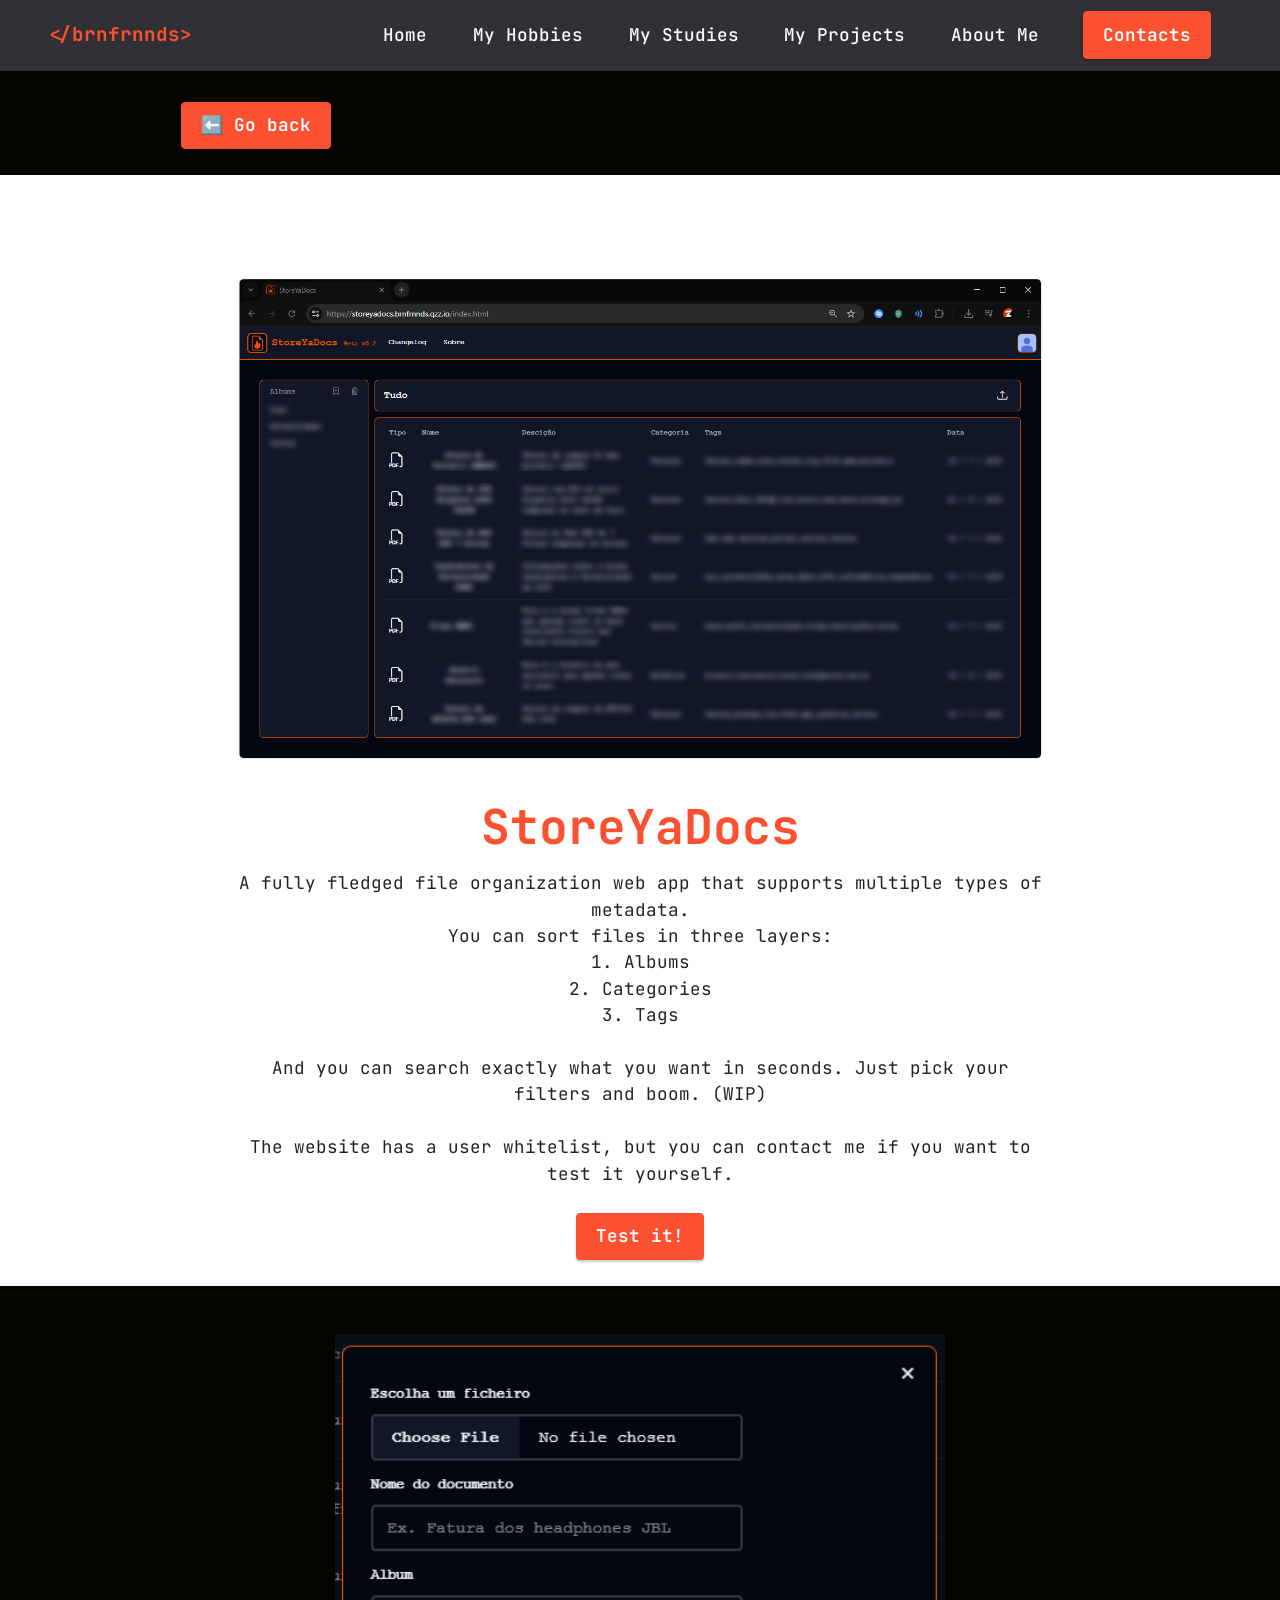
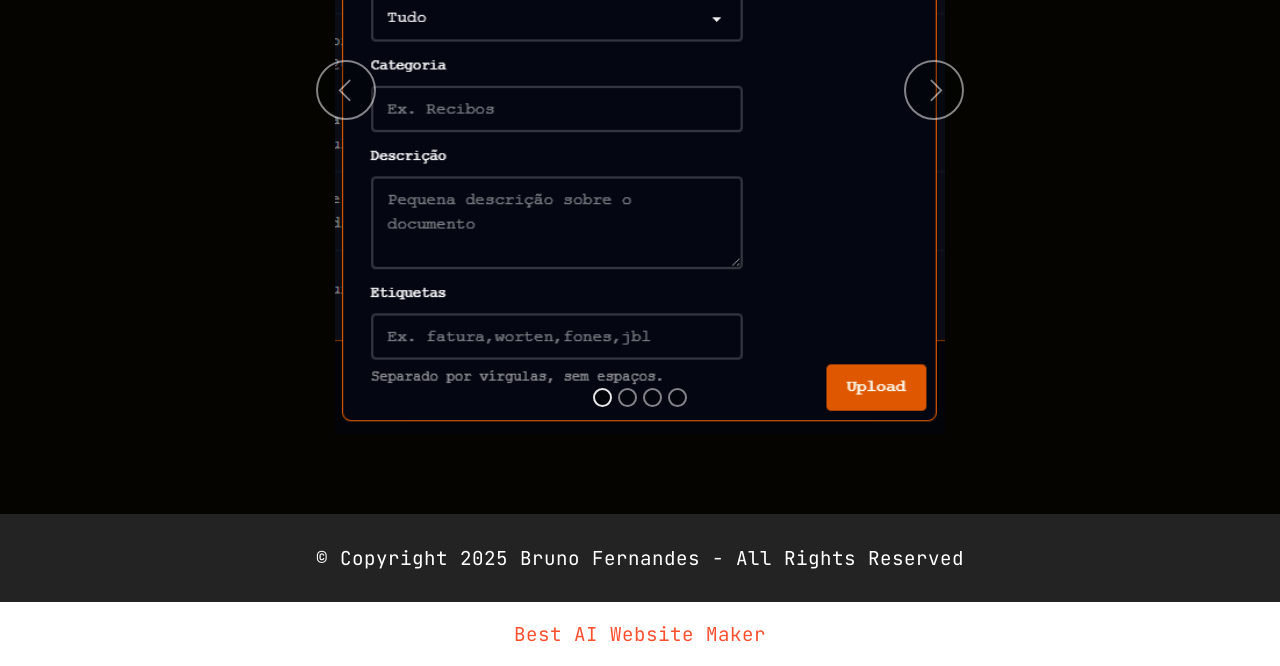
==== page2.html @ 98798a8e "Added the Projects section on the website." ====
<!DOCTYPE html>
<html  >
<head>
  <!-- Site made with Mobirise Website Builder v6.0.1, https://mobirise.com -->
  <meta charset="UTF-8">
  <meta http-equiv="X-UA-Compatible" content="IE=edge">
  <meta name="generator" content="Mobirise v6.0.1, mobirise.com">
  <meta name="viewport" content="width=device-width, initial-scale=1, minimum-scale=1">
  <link rel="shortcut icon" href="assets/images/logo1080.png" type="image/x-icon">
  <meta name="description" content="">
  
  
  <title>StoreYaDocs</title>
  <link rel="stylesheet" href="assets/web/assets/mobirise-icons2/mobirise2.css">
  <link rel="stylesheet" href="assets/bootstrap/css/bootstrap.min.css">
  <link rel="stylesheet" href="assets/bootstrap/css/bootstrap-grid.min.css">
  <link rel="stylesheet" href="assets/bootstrap/css/bootstrap-reboot.min.css">
  <link rel="stylesheet" href="assets/dropdown/css/style.css">
  <link rel="stylesheet" href="assets/socicon/css/styles.css">
  <link rel="stylesheet" href="assets/theme/css/style.css">
  <link rel="preload" href="https://fonts.googleapis.com/css?family=JetBrains+Mono:100,200,300,400,500,600,700,800,100i,200i,300i,400i,500i,600i,700i,800i&display=swap" as="style" onload="this.onload=null;this.rel='stylesheet'">
  <noscript><link rel="stylesheet" href="https://fonts.googleapis.com/css?family=JetBrains+Mono:100,200,300,400,500,600,700,800,100i,200i,300i,400i,500i,600i,700i,800i&display=swap"></noscript>
  <link rel="preload" as="style" href="assets/mobirise/css/mbr-additional.css?v=QSCRM8"><link rel="stylesheet" href="assets/mobirise/css/mbr-additional.css?v=QSCRM8" type="text/css">

  
  
  
</head>
<body>
  
  <section data-bs-version="5.1" class="menu menu2 cid-sFF0ciwnEL" once="menu" id="menu2-7">
    
    <nav class="navbar navbar-dropdown navbar-fixed-top navbar-expand-lg">
        <div class="container-fluid">
            <div class="navbar-brand">
                
                <span class="navbar-caption-wrap"><a class="navbar-caption text-primary display-7" href="https://mobiri.se">&lt;/brnfrnnds&gt;</a></span>
            </div>
            <button class="navbar-toggler" type="button" data-toggle="collapse" data-bs-toggle="collapse" data-target="#navbarSupportedContent" data-bs-target="#navbarSupportedContent" aria-controls="navbarNavAltMarkup" aria-expanded="false" aria-label="Toggle navigation">
                <div class="hamburger">
                    <span></span>
                    <span></span>
                    <span></span>
                    <span></span>
                </div>
            </button>
            <div class="collapse navbar-collapse" id="navbarSupportedContent">
                <ul class="navbar-nav nav-dropdown" data-app-modern-menu="true"><li class="nav-item"><a class="nav-link link text-white display-4" href="index.html#top">Home</a></li>
                    <li class="nav-item"><a class="nav-link link text-white text-primary display-4" href="index.html#features13-2">My Hobbies</a></li><li class="nav-item"><a class="nav-link link text-white text-primary display-4" href="index.html#features20-0">My Studies</a></li><li class="nav-item"><a class="nav-link link text-white text-primary display-4" href="index.html#countdown2-1">My Projects</a></li><li class="nav-item"><a class="nav-link link text-white text-primary display-4" href="index.html#image1-b">About Me</a></li></ul>
                
                <div class="navbar-buttons mbr-section-btn"><a class="btn btn-primary display-4" href="index.html#contacts2-8">
                        Contacts</a></div>
            </div>
        </div>
    </nav>
</section>

<section data-bs-version="5.1" class="content12 cid-v3FYstR5Uu" id="content12-9">
    
    <div class="container">
        <div class="row justify-content-center">
            <div class="col-md-12 col-lg-10">
                <div class="mbr-section-btn align-center"><a class="btn btn-primary display-4" href="projects.html">⬅️ Go back</a></div>
            </div>
        </div>
    </div>
</section>

<section data-bs-version="5.1" class="header9 cid-v3FYPdi2Gz" id="header9-a">

    

    
    

    <div class="text-center container">
        <div class="row justify-content-center">
            <div class="col-md-12 col-lg-9">
                <div class="image-wrap mb-4">
                    <img src="assets/images/storeyadocs.png" alt="">
                </div>
                <h1 class="mbr-section-title mbr-fonts-style mb-3 display-2"><strong>StoreYaDocs</strong></h1>
                <p class="mbr-text mbr-fonts-style display-4">
                    A fully fledged file organization web app that supports multiple types of metadata.<br>You can sort files in three layers:<br>1. Albums<br>2. Categories<br>3. Tags<br><br>And you can search exactly what you want in seconds. Just pick your filters and boom. (WIP)<br><br>The website has a user whitelist, but you can contact me if you want to test it yourself.</p>
                <div class="mbr-section-btn mt-3"><a class="btn btn-primary display-4" href="https://storeyadocs.brnfrnnds.qzz.io/" target="_blank">Test it!</a></div>
            </div>
        </div>
    </div>
</section>

<section data-bs-version="5.1" class="slider2 cid-v3G2mRnjit" id="slider2-b">
    

    
    <div class="container">
        <div class="row justify-content-center">
            <div class="col-12 col-md-8">
                <div class="carousel slide carousel-fade" id="v3G5em0jB8" data-ride="carousel" data-bs-ride="carousel" data-interval="5000" data-bs-interval="5000">
                    <ol class="carousel-indicators">
                        <li data-slide-to="0" data-bs-slide-to="0" class="active" data-target="#v3G5em0jB8" data-bs-target="#v3G5em0jB8"></li>
                        <li data-slide-to="1" data-bs-slide-to="1" data-target="#v3G5em0jB8" data-bs-target="#v3G5em0jB8"></li>
                        <li data-slide-to="2" data-bs-slide-to="2" data-target="#v3G5em0jB8" data-bs-target="#v3G5em0jB8"></li><li data-slide-to="3" data-bs-slide-to="3" data-target="#v3G5em0jB8" data-bs-target="#v3G5em0jB8"></li>
                    </ol>
                    <div class="carousel-inner">
                        <div class="carousel-item slider-image item active">
                            <div class="item-wrapper">
                                
                                <img class="d-block w-100" src="assets/images/screenshot-2025-11-27.png" alt="" data-slide-to="0" data-bs-slide-to="0">
                                
                            </div>
                        </div>
                        <div class="carousel-item slider-image item">
                            <div class="item-wrapper">
                                
                                <img class="d-block w-100" src="assets/images/screenshot-2025-11-28.png" alt="Mobirise Website Builder" data-slide-to="1" data-bs-slide-to="1">
                                
                            </div>
                        </div>
                        <div class="carousel-item slider-image item">
                            <div class="item-wrapper">
                                
                                <img class="d-block w-100" src="assets/images/screenshot-2025-11-29.png" alt="Mobirise Website Builder" data-slide-to="2" data-bs-slide-to="2">
                                
                            </div>
                        </div><div class="carousel-item slider-image item">
                            <div class="item-wrapper">
                                
                                <img class="d-block w-100" src="assets/images/screenshot-2025-11-30.png" alt="Mobirise Website Builder" data-slide-to="3" data-bs-slide-to="3">
                                
                            </div>
                        </div>
                    </div>
                    <a class="carousel-control carousel-control-prev" role="button" data-slide="prev" data-bs-slide="prev" href="#v3G5em0jB8">
                        <span class="mobi-mbri mobi-mbri-arrow-prev" aria-hidden="true"></span>
                        <span class="sr-only visually-hidden">Previous</span>
                    </a>
                    <a class="carousel-control carousel-control-next" role="button" data-slide="next" data-bs-slide="next" href="#v3G5em0jB8">
                        <span class="mobi-mbri mobi-mbri-arrow-next" aria-hidden="true"></span>
                        <span class="sr-only visually-hidden">Next</span>
                    </a>
                </div>
            </div>
        </div>
    </div>
</section>

<section data-bs-version="5.1" class="footer7 cid-sFF3CYc3p7" once="footers" id="footer7-8">

    

    

    <div class="container">
        <div class="media-container-row align-center mbr-white">
            <div class="col-12">
                <p class="mbr-text mb-0 mbr-fonts-style display-7">
                    © Copyright 2025 Bruno Fernandes - All Rights Reserved
                </p>
            </div>
        </div>
    </div>
</section><section class="display-7" style="padding: 0;align-items: center;justify-content: center;flex-wrap: wrap;    align-content: center;display: flex;position: relative;height: 4rem;"><a href="https://mobiri.se/" style="flex: 1 1;height: 4rem;position: absolute;width: 100%;z-index: 1;"><img alt="" style="height: 4rem;" src="[data-uri]"></a><p style="margin: 0;text-align: center;" class="display-7">&#8204;</p><a style="z-index:1" href="https://mobirise.com/builder/ai-website-maker.html">Best AI Website Maker</a></section><script src="assets/bootstrap/js/bootstrap.bundle.min.js"></script>  <script src="assets/smoothscroll/smooth-scroll.js"></script>  <script src="assets/ytplayer/index.js"></script>  <script src="assets/dropdown/js/navbar-dropdown.js"></script>  <script src="assets/theme/js/script.js"></script>  
  
  
</body>
</html>
---- assets/web/assets/mobirise-icons2/mobirise2.css ----
@font-face {
  font-family: 'Moririse2';
  font-display: swap;
  src:  url('mobirise2.eot?f2bix4');
  src:  url('mobirise2.eot?f2bix4#iefix') format('embedded-opentype'),
    url('mobirise2.ttf?f2bix4') format('truetype'),
    url('mobirise2.woff?f2bix4') format('woff'),
    url('mobirise2.svg?f2bix4#mobirise2') format('svg');
  font-weight: normal;
  font-style: normal;
}

[class^="mobi-"], [class*=" mobi-"] {
  /* use !important to prevent issues with browser extensions that change fonts */
  font-family: 'Moririse2' !important;
  speak: none;
  font-style: normal;
  font-weight: normal;
  font-variant: normal;
  text-transform: none;
  line-height: 1;

  /* Better Font Rendering =========== */
  -webkit-font-smoothing: antialiased;
  -moz-osx-font-smoothing: grayscale;
}

.mobi-mbri-add-submenu:before {
  content: "\e900";
}
.mobi-mbri-alert:before {
  content: "\e901";
}
.mobi-mbri-align-center:before {
  content: "\e902";
}
.mobi-mbri-align-justify:before {
  content: "\e903";
}
.mobi-mbri-align-left:before {
  content: "\e904";
}
.mobi-mbri-align-right:before {
  content: "\e905";
}
.mobi-mbri-android:before {
  content: "\e906";
}
.mobi-mbri-apple:before {
  content: "\e907";
}
.mobi-mbri-arrow-down:before {
  content: "\e908";
}
.mobi-mbri-arrow-next:before {
  content: "\e909";
}
.mobi-mbri-arrow-prev:before {
  content: "\e90a";
}
.mobi-mbri-arrow-up:before {
  content: "\e90b";
}
.mobi-mbri-bold:before {
  content: "\e90c";
}
.mobi-mbri-bookmark:before {
  content: "\e90d";
}
.mobi-mbri-bootstrap:before {
  content: "\e90e";
}
.mobi-mbri-briefcase:before {
  content: "\e90f";
}
.mobi-mbri-browse:before {
  content: "\e910";
}
.mobi-mbri-bulleted-list:before {
  content: "\e911";
}
.mobi-mbri-calendar:before {
  content: "\e912";
}
.mobi-mbri-camera:before {
  content: "\e913";
}
.mobi-mbri-cart-add:before {
  content: "\e914";
}
.mobi-mbri-cart-full:before {
  content: "\e915";
}
.mobi-mbri-cash:before {
  content: "\e916";
}
.mobi-mbri-change-style:before {
  content: "\e917";
}
.mobi-mbri-chat:before {
  content: "\e918";
}
.mobi-mbri-clock:before {
  content: "\e919";
}
.mobi-mbri-close:before {
  content: "\e91a";
}
.mobi-mbri-cloud:before {
  content: "\e91b";
}
.mobi-mbri-code:before {
  content: "\e91c";
}
.mobi-mbri-contact-form:before {
  content: "\e91d";
}
.mobi-mbri-credit-card:before {
  content: "\e91e";
}
.mobi-mbri-cursor-click:before {
  content: "\e91f";
}
.mobi-mbri-cust-feedback:before {
  content: "\e920";
}
.mobi-mbri-database:before {
  content: "\e921";
}
.mobi-mbri-delivery:before {
  content: "\e922";
}
.mobi-mbri-desktop:before {
  content: "\e923";
}
.mobi-mbri-devices:before {
  content: "\e924";
}
.mobi-mbri-down:before {
  content: "\e925";
}
.mobi-mbri-download-2:before {
  content: "\e926";
}
.mobi-mbri-download:before {
  content: "\e927";
}
.mobi-mbri-drag-n-drop-2:before {
  content: "\e928";
}
.mobi-mbri-drag-n-drop:before {
  content: "\e929";
}
.mobi-mbri-edit-2:before {
  content: "\e92a";
}
.mobi-mbri-edit:before {
  content: "\e92b";
}
.mobi-mbri-error:before {
  content: "\e92c";
}
.mobi-mbri-extension:before {
  content: "\e92d";
}
.mobi-mbri-features:before {
  content: "\e92e";
}
.mobi-mbri-file:before {
  content: "\e92f";
}
.mobi-mbri-flag:before {
  content: "\e930";
}
.mobi-mbri-folder:before {
  content: "\e931";
}
.mobi-mbri-gift:before {
  content: "\e932";
}
.mobi-mbri-github:before {
  content: "\e933";
}
.mobi-mbri-globe-2:before {
  content: "\e934";
}
.mobi-mbri-globe:before {
  content: "\e935";
}
.mobi-mbri-growing-chart:before {
  content: "\e936";
}
.mobi-mbri-hearth:before {
  content: "\e937";
}
.mobi-mbri-help:before {
  content: "\e938";
}
.mobi-mbri-home:before {
  content: "\e939";
}
.mobi-mbri-hot-cup:before {
  content: "\e93a";
}
.mobi-mbri-idea:before {
  content: "\e93b";
}
.mobi-mbri-image-gallery:before {
  content: "\e93c";
}
.mobi-mbri-image-slider:before {
  content: "\e93d";
}
.mobi-mbri-info:before {
  content: "\e93e";
}
.mobi-mbri-italic:before {
  content: "\e93f";
}
.mobi-mbri-key:before {
  content: "\e940";
}
.mobi-mbri-laptop:before {
  content: "\e941";
}
.mobi-mbri-layers:before {
  content: "\e942";
}
.mobi-mbri-left-right:before {
  content: "\e943";
}
.mobi-mbri-left:before {
  content: "\e944";
}
.mobi-mbri-letter:before {
  content: "\e945";
}
.mobi-mbri-like:before {
  content: "\e946";
}
.mobi-mbri-link:before {
  content: "\e947";
}
.mobi-mbri-lock:before {
  content: "\e948";
}
.mobi-mbri-login:before {
  content: "\e949";
}
.mobi-mbri-logout:before {
  content: "\e94a";
}
.mobi-mbri-magic-stick:before {
  content: "\e94b";
}
.mobi-mbri-map-pin:before {
  content: "\e94c";
}
.mobi-mbri-menu:before {
  content: "\e94d";
}
.mobi-mbri-mobile-2:before {
  content: "\e94e";
}
.mobi-mbri-mobile-horizontal:before {
  content: "\e94f";
}
.mobi-mbri-mobile:before {
  content: "\e950";
}
.mobi-mbri-mobirise:before {
  content: "\e951";
}
.mobi-mbri-more-horizontal:before {
  content: "\e952";
}
.mobi-mbri-more-vertical:before {
  content: "\e953";
}
.mobi-mbri-music:before {
  content: "\e954";
}
.mobi-mbri-new-file:before {
  content: "\e955";
}
.mobi-mbri-numbered-list:before {
  content: "\e956";
}
.mobi-mbri-opened-folder:before {
  content: "\e957";
}
.mobi-mbri-pages:before {
  content: "\e958";
}
.mobi-mbri-paper-plane:before {
  content: "\e959";
}
.mobi-mbri-paperclip:before {
  content: "\e95a";
}
.mobi-mbri-phone:before {
  content: "\e95b";
}
.mobi-mbri-photo:before {
  content: "\e95c";
}
.mobi-mbri-photos:before {
  content: "\e95d";
}
.mobi-mbri-pin:before {
  content: "\e95e";
}
.mobi-mbri-play:before {
  content: "\e95f";
}
.mobi-mbri-plus:before {
  content: "\e960";
}
.mobi-mbri-preview:before {
  content: "\e961";
}
.mobi-mbri-print:before {
  content: "\e962";
}
.mobi-mbri-protect:before {
  content: "\e963";
}
.mobi-mbri-question:before {
  content: "\e964";
}
.mobi-mbri-quote-left:before {
  content: "\e965";
}
.mobi-mbri-quote-right:before {
  content: "\e966";
}
.mobi-mbri-redo:before {
  content: "\e967";
}
.mobi-mbri-refresh:before {
  content: "\e968";
}
.mobi-mbri-responsive-2:before {
  content: "\e969";
}
.mobi-mbri-responsive:before {
  content: "\e96a";
}
.mobi-mbri-right:before {
  content: "\e96b";
}
.mobi-mbri-rocket:before {
  content: "\e96c";
}
.mobi-mbri-sad-face:before {
  content: "\e96d";
}
.mobi-mbri-sale:before {
  content: "\e96e";
}
.mobi-mbri-save:before {
  content: "\e96f";
}
.mobi-mbri-search:before {
  content: "\e970";
}
.mobi-mbri-setting-2:before {
  content: "\e971";
}
.mobi-mbri-setting-3:before {
  content: "\e972";
}
.mobi-mbri-setting:before {
  content: "\e973";
}
.mobi-mbri-share:before {
  content: "\e974";
}
.mobi-mbri-shopping-bag:before {
  content: "\e975";
}
.mobi-mbri-shopping-basket:before {
  content: "\e976";
}
.mobi-mbri-shopping-cart:before {
  content: "\e977";
}
.mobi-mbri-sites:before {
  content: "\e978";
}
.mobi-mbri-smile-face:before {
  content: "\e979";
}
.mobi-mbri-speed:before {
  content: "\e97a";
}
.mobi-mbri-star:before {
  content: "\e97b";
}
.mobi-mbri-success:before {
  content: "\e97c";
}
.mobi-mbri-sun:before {
  content: "\e97d";
}
.mobi-mbri-sun2:before {
  content: "\e97e";
}
.mobi-mbri-tablet-vertical:before {
  content: "\e97f";
}
.mobi-mbri-tablet:before {
  content: "\e980";
}
.mobi-mbri-target:before {
  content: "\e981";
}
.mobi-mbri-timer:before {
  content: "\e982";
}
.mobi-mbri-to-ftp:before {
  content: "\e983";
}
.mobi-mbri-to-local-drive:before {
  content: "\e984";
}
.mobi-mbri-touch-swipe:before {
  content: "\e985";
}
.mobi-mbri-touch:before {
  content: "\e986";
}
.mobi-mbri-trash:before {
  content: "\e987";
}
.mobi-mbri-underline:before {
  content: "\e988";
}
.mobi-mbri-undo:before {
  content: "\e989";
}
.mobi-mbri-unlink:before {
  content: "\e98a";
}
.mobi-mbri-unlock:before {
  content: "\e98b";
}
.mobi-mbri-up-down:before {
  content: "\e98c";
}
.mobi-mbri-up:before {
  content: "\e98d";
}
.mobi-mbri-update:before {
  content: "\e98e";
}
.mobi-mbri-upload-2:before {
  content: "\e98f";
}
.mobi-mbri-upload:before {
  content: "\e990";
}
.mobi-mbri-user-2:before {
  content: "\e991";
}
.mobi-mbri-user:before {
  content: "\e992";
}
.mobi-mbri-users:before {
  content: "\e993";
}
.mobi-mbri-video-play:before {
  content: "\e994";
}
.mobi-mbri-video:before {
  content: "\e995";
}
.mobi-mbri-watch:before {
  content: "\e996";
}
.mobi-mbri-website-theme-2:before {
  content: "\e997";
}
.mobi-mbri-website-theme:before {
  content: "\e998";
}
.mobi-mbri-wifi:before {
  content: "\e999";
}
.mobi-mbri-windows:before {
  content: "\e99a";
}
.mobi-mbri-zoom-in:before {
  content: "\e99b";
}
.mobi-mbri-zoom-out:before {
  content: "\e99c";
}
---- assets/dropdown/css/style.css ----
.navbar-dropdown {
  left: 0;
  padding: 0;
  position: absolute;
  right: 0;
  top: 0;
  transition: all 0.45s ease;
  z-index: 1030;
  background: #282828; }
  .navbar-dropdown .navbar-logo {
    margin-right: 0.8rem;
    transition: margin 0.3s ease-in-out;
    vertical-align: middle; }
    .navbar-dropdown .navbar-logo img {
      height: 3.125rem;
      transition: all 0.3s ease-in-out; }
    .navbar-dropdown .navbar-logo.mbr-iconfont {
      font-size: 3.125rem;
      line-height: 3.125rem; }
  .navbar-dropdown .navbar-caption {
    font-weight: 700;
    white-space: normal;
    vertical-align: -4px;
    line-height: 3.125rem !important; }
    .navbar-dropdown .navbar-caption, .navbar-dropdown .navbar-caption:hover {
      color: inherit;
      text-decoration: none; }
  .navbar-dropdown .mbr-iconfont + .navbar-caption {
    vertical-align: -1px; }
  .navbar-dropdown.navbar-fixed-top {
    position: fixed; }
  .navbar-dropdown .navbar-brand span {
    vertical-align: -4px; }
  .navbar-dropdown.bg-color.transparent {
    background: none; }
  .navbar-dropdown.navbar-short .navbar-brand {
    padding: 0.625rem 0; }
    .navbar-dropdown.navbar-short .navbar-brand span {
      vertical-align: -1px; }
  .navbar-dropdown.navbar-short .navbar-caption {
    line-height: 2.375rem !important;
    vertical-align: -2px; }
  .navbar-dropdown.navbar-short .navbar-logo {
    margin-right: 0.5rem; }
    .navbar-dropdown.navbar-short .navbar-logo img {
      height: 2.375rem; }
    .navbar-dropdown.navbar-short .navbar-logo.mbr-iconfont {
      font-size: 2.375rem;
      line-height: 2.375rem; }
  .navbar-dropdown.navbar-short .mbr-table-cell {
    height: 3.625rem; }
  .navbar-dropdown .navbar-close {
    left: 0.6875rem;
    position: fixed;
    top: 0.75rem;
    z-index: 1000; }
  .navbar-dropdown .hamburger-icon {
    content: "";
    display: inline-block;
    vertical-align: middle;
    width: 16px;
    -webkit-box-shadow: 0 -6px 0 1px #282828,0 0 0 1px #282828,0 6px 0 1px #282828;
    -moz-box-shadow: 0 -6px 0 1px #282828,0 0 0 1px #282828,0 6px 0 1px #282828;
    box-shadow: 0 -6px 0 1px #282828,0 0 0 1px #282828,0 6px 0 1px #282828; }

.dropdown-menu .dropdown-toggle[data-toggle="dropdown-submenu"]::after {
  border-bottom: 0.35em solid transparent;
  border-left: 0.35em solid;
  border-right: 0;
  border-top: 0.35em solid transparent;
  margin-left: 0.3rem; }

.dropdown-menu .dropdown-item:focus {
  outline: 0; }

.nav-dropdown {
  font-size: 0.75rem;
  font-weight: 500;
  height: auto !important; }
  .nav-dropdown .nav-btn {
    padding-left: 1rem; }
  .nav-dropdown .link {
    margin: .667em 1.667em;
    font-weight: 500;
    padding: 0;
    transition: color .2s ease-in-out; }
    .nav-dropdown .link.dropdown-toggle {
      margin-right: 2.583em; }
      .nav-dropdown .link.dropdown-toggle::after {
        margin-left: .25rem;
        border-top: 0.35em solid;
        border-right: 0.35em solid transparent;
        border-left: 0.35em solid transparent;
        border-bottom: 0; }
      .nav-dropdown .link.dropdown-toggle[aria-expanded="true"] {
        margin: 0;
        padding: 0.667em 3.263em  0.667em 1.667em; }
  .nav-dropdown .link::after,
  .nav-dropdown .dropdown-item::after {
    color: inherit; }
  .nav-dropdown .btn {
    font-size: 0.75rem;
    font-weight: 700;
    letter-spacing: 0;
    margin-bottom: 0;
    padding-left: 1.25rem;
    padding-right: 1.25rem; }
  .nav-dropdown .dropdown-menu {
    border-radius: 0;
    border: 0;
    left: 0;
    margin: 0;
    padding-bottom: 1.25rem;
    padding-top: 1.25rem;
    position: relative; }
  .nav-dropdown .dropdown-submenu {
    margin-left: 0.125rem;
    top: 0; }
  .nav-dropdown .dropdown-item {
    font-weight: 500;
    line-height: 2;
    padding: 0.3846em 4.615em 0.3846em 1.5385em;
    position: relative;
    transition: color .2s ease-in-out, background-color .2s ease-in-out; }
    .nav-dropdown .dropdown-item::after {
      margin-top: -0.3077em;
      position: absolute;
      right: 1.1538em;
      top: 50%; }
    .nav-dropdown .dropdown-item:focus, .nav-dropdown .dropdown-item:hover {
      background: none; }

@media (max-width: 767px) {
  .nav-dropdown.navbar-toggleable-sm {
    bottom: 0;
    display: none;
    left: 0;
    overflow-x: hidden;
    position: fixed;
    top: 0;
    transform: translateX(-100%);
    -ms-transform: translateX(-100%);
    -webkit-transform: translateX(-100%);
    width: 18.75rem;
    z-index: 999; } }
.nav-dropdown.navbar-toggleable-xl {
  bottom: 0;
  display: none;
  left: 0;
  overflow-x: hidden;
  position: fixed;
  top: 0;
  transform: translateX(-100%);
  -ms-transform: translateX(-100%);
  -webkit-transform: translateX(-100%);
  width: 18.75rem;
  z-index: 999; }

.nav-dropdown-sm {
  display: block !important;
  overflow-x: hidden;
  overflow: auto;
  padding-top: 3.875rem; }
  .nav-dropdown-sm::after {
    content: "";
    display: block;
    height: 3rem;
    width: 100%; }
  .nav-dropdown-sm.collapse.in ~ .navbar-close {
    display: block !important; }
  .nav-dropdown-sm.collapsing, .nav-dropdown-sm.collapse.in {
    transform: translateX(0);
    -ms-transform: translateX(0);
    -webkit-transform: translateX(0);
    transition: all 0.25s ease-out;
    -webkit-transition: all 0.25s ease-out;
    background: #282828; }
  .nav-dropdown-sm.collapsing[aria-expanded="false"] {
    transform: translateX(-100%);
    -ms-transform: translateX(-100%);
    -webkit-transform: translateX(-100%); }
  .nav-dropdown-sm .nav-item {
    display: block;
    margin-left: 0 !important;
    padding-left: 0; }
  .nav-dropdown-sm .link,
  .nav-dropdown-sm .dropdown-item {
    border-top: 1px dotted rgba(255, 255, 255, 0.1);
    font-size: 0.8125rem;
    line-height: 1.6;
    margin: 0 !important;
    padding: 0.875rem 2.4rem 0.875rem 1.5625rem !important;
    position: relative;
    white-space: normal; }
    .nav-dropdown-sm .link:focus, .nav-dropdown-sm .link:hover,
    .nav-dropdown-sm .dropdown-item:focus,
    .nav-dropdown-sm .dropdown-item:hover {
      background: rgba(0, 0, 0, 0.2) !important;
      color: #c0a375; }
  .nav-dropdown-sm .nav-btn {
    position: relative;
    padding: 1.5625rem 1.5625rem 0 1.5625rem; }
    .nav-dropdown-sm .nav-btn::before {
      border-top: 1px dotted rgba(255, 255, 255, 0.1);
      content: "";
      left: 0;
      position: absolute;
      top: 0;
      width: 100%; }
    .nav-dropdown-sm .nav-btn + .nav-btn {
      padding-top: 0.625rem; }
      .nav-dropdown-sm .nav-btn + .nav-btn::before {
        display: none; }
  .nav-dropdown-sm .btn {
    padding: 0.625rem 0; }
  .nav-dropdown-sm .dropdown-toggle[data-toggle="dropdown-submenu"]::after {
    margin-left: .25rem;
    border-top: 0.35em solid;
    border-right: 0.35em solid transparent;
    border-left: 0.35em solid transparent;
    border-bottom: 0; }
  .nav-dropdown-sm .dropdown-toggle[data-toggle="dropdown-submenu"][aria-expanded="true"]::after {
    border-top: 0;
    border-right: 0.35em solid transparent;
    border-left: 0.35em solid transparent;
    border-bottom: 0.35em solid; }
  .nav-dropdown-sm .dropdown-menu {
    margin: 0;
    padding: 0;
    position: relative;
    top: 0;
    left: 0;
    width: 100%;
    border: 0;
    float: none;
    border-radius: 0;
    background: none; }
  .nav-dropdown-sm .dropdown-submenu {
    left: 100%;
    margin-left: 0.125rem;
    margin-top: -1.25rem;
    top: 0; }

.navbar-toggleable-sm .nav-dropdown .dropdown-menu {
  position: absolute; }

.navbar-toggleable-sm .nav-dropdown .dropdown-submenu {
  left: 100%;
  margin-left: 0.125rem;
  margin-top: -1.25rem;
  top: 0; }

.navbar-toggleable-sm.opened .nav-dropdown .dropdown-menu {
  position: relative; }

.navbar-toggleable-sm.opened .nav-dropdown .dropdown-submenu {
  left: 0;
  margin-left: 00rem;
  margin-top: 0rem;
  top: 0; }

.is-builder .nav-dropdown.collapsing {
  transition: none !important; }
---- assets/socicon/css/styles.css ----
@charset "UTF-8";

@font-face {
  font-family: 'Socicon';
  src:  url('../fonts/socicon.eot');
  src:  url('../fonts/socicon.eot?#iefix') format('embedded-opentype'),
    url('../fonts/socicon.woff2') format('woff2'),
    url('../fonts/socicon.ttf') format('truetype'),
    url('../fonts/socicon.woff') format('woff'),
    url('../fonts/socicon.svg#socicon') format('svg');
  font-weight: normal;
  font-style: normal;
  font-display: swap;
}

[data-icon]:before {
  font-family: "socicon" !important;
  content: attr(data-icon);
  font-style: normal !important;
  font-weight: normal !important;
  font-variant: normal !important;
  text-transform: none !important;
  speak: none;
  line-height: 1;
  -webkit-font-smoothing: antialiased;
  -moz-osx-font-smoothing: grayscale;
}

[class^="socicon-"], [class*=" socicon-"] {
  /* use !important to prevent issues with browser extensions that change fonts */
  font-family: 'Socicon' !important;
  speak: none;
  font-style: normal;
  font-weight: normal;
  font-variant: normal;
  text-transform: none;
  line-height: 1;

  /* Better Font Rendering =========== */
  -webkit-font-smoothing: antialiased;
  -moz-osx-font-smoothing: grayscale;
}

.socicon-500px:before {
  content: "\e000";
}
.socicon-8tracks:before {
  content: "\e001";
}
.socicon-airbnb:before {
  content: "\e002";
}
.socicon-alliance:before {
  content: "\e003";
}
.socicon-amazon:before {
  content: "\e004";
}
.socicon-amplement:before {
  content: "\e005";
}
.socicon-android:before {
  content: "\e006";
}
.socicon-angellist:before {
  content: "\e007";
}
.socicon-apple:before {
  content: "\e008";
}
.socicon-appnet:before {
  content: "\e009";
}
.socicon-baidu:before {
  content: "\e00a";
}
.socicon-bandcamp:before {
  content: "\e00b";
}
.socicon-battlenet:before {
  content: "\e00c";
}
.socicon-mixer:before {
  content: "\e00d";
}
.socicon-bebee:before {
  content: "\e00e";
}
.socicon-bebo:before {
  content: "\e00f";
}
.socicon-behance:before {
  content: "\e010";
}
.socicon-blizzard:before {
  content: "\e011";
}
.socicon-blogger:before {
  content: "\e012";
}
.socicon-buffer:before {
  content: "\e013";
}
.socicon-chrome:before {
  content: "\e014";
}
.socicon-coderwall:before {
  content: "\e015";
}
.socicon-curse:before {
  content: "\e016";
}
.socicon-dailymotion:before {
  content: "\e017";
}
.socicon-deezer:before {
  content: "\e018";
}
.socicon-delicious:before {
  content: "\e019";
}
.socicon-deviantart:before {
  content: "\e01a";
}
.socicon-diablo:before {
  content: "\e01b";
}
.socicon-digg:before {
  content: "\e01c";
}
.socicon-discord:before {
  content: "\e01d";
}
.socicon-disqus:before {
  content: "\e01e";
}
.socicon-douban:before {
  content: "\e01f";
}
.socicon-draugiem:before {
  content: "\e020";
}
.socicon-dribbble:before {
  content: "\e021";
}
.socicon-drupal:before {
  content: "\e022";
}
.socicon-ebay:before {
  content: "\e023";
}
.socicon-ello:before {
  content: "\e024";
}
.socicon-endomodo:before {
  content: "\e025";
}
.socicon-envato:before {
  content: "\e026";
}
.socicon-etsy:before {
  content: "\e027";
}
.socicon-facebook:before {
  content: "\e028";
}
.socicon-feedburner:before {
  content: "\e029";
}
.socicon-filmweb:before {
  content: "\e02a";
}
.socicon-firefox:before {
  content: "\e02b";
}
.socicon-flattr:before {
  content: "\e02c";
}
.socicon-flickr:before {
  content: "\e02d";
}
.socicon-formulr:before {
  content: "\e02e";
}
.socicon-forrst:before {
  content: "\e02f";
}
.socicon-foursquare:before {
  content: "\e030";
}
.socicon-friendfeed:before {
  content: "\e031";
}
.socicon-github:before {
  content: "\e032";
}
.socicon-goodreads:before {
  content: "\e033";
}
.socicon-google:before {
  content: "\e034";
}
.socicon-googlescholar:before {
  content: "\e035";
}
.socicon-googlegroups:before {
  content: "\e036";
}
.socicon-googlephotos:before {
  content: "\e037";
}
.socicon-googleplus:before {
  content: "\e038";
}
.socicon-grooveshark:before {
  content: "\e039";
}
.socicon-hackerrank:before {
  content: "\e03a";
}
.socicon-hearthstone:before {
  content: "\e03b";
}
.socicon-hellocoton:before {
  content: "\e03c";
}
.socicon-heroes:before {
  content: "\e03d";
}
.socicon-smashcast:before {
  content: "\e03e";
}
.socicon-horde:before {
  content: "\e03f";
}
.socicon-houzz:before {
  content: "\e040";
}
.socicon-icq:before {
  content: "\e041";
}
.socicon-identica:before {
  content: "\e042";
}
.socicon-imdb:before {
  content: "\e043";
}
.socicon-instagram:before {
  content: "\e044";
}
.socicon-issuu:before {
  content: "\e045";
}
.socicon-istock:before {
  content: "\e046";
}
.socicon-itunes:before {
  content: "\e047";
}
.socicon-keybase:before {
  content: "\e048";
}
.socicon-lanyrd:before {
  content: "\e049";
}
.socicon-lastfm:before {
  content: "\e04a";
}
.socicon-line:before {
  content: "\e04b";
}
.socicon-linkedin:before {
  content: "\e04c";
}
.socicon-livejournal:before {
  content: "\e04d";
}
.socicon-lyft:before {
  content: "\e04e";
}
.socicon-macos:before {
  content: "\e04f";
}
.socicon-mail:before {
  content: "\e050";
}
.socicon-medium:before {
  content: "\e051";
}
.socicon-meetup:before {
  content: "\e052";
}
.socicon-mixcloud:before {
  content: "\e053";
}
.socicon-modelmayhem:before {
  content: "\e054";
}
.socicon-mumble:before {
  content: "\e055";
}
.socicon-myspace:before {
  content: "\e056";
}
.socicon-newsvine:before {
  content: "\e057";
}
.socicon-nintendo:before {
  content: "\e058";
}
.socicon-npm:before {
  content: "\e059";
}
.socicon-odnoklassniki:before {
  content: "\e05a";
}
.socicon-openid:before {
  content: "\e05b";
}
.socicon-opera:before {
  content: "\e05c";
}
.socicon-outlook:before {
  content: "\e05d";
}
.socicon-overwatch:before {
  content: "\e05e";
}
.socicon-patreon:before {
  content: "\e05f";
}
.socicon-paypal:before {
  content: "\e060";
}
.socicon-periscope:before {
  content: "\e061";
}
.socicon-persona:before {
  content: "\e062";
}
.socicon-pinterest:before {
  content: "\e063";
}
.socicon-play:before {
  content: "\e064";
}
.socicon-player:before {
  content: "\e065";
}
.socicon-playstation:before {
  content: "\e066";
}
.socicon-pocket:before {
  content: "\e067";
}
.socicon-qq:before {
  content: "\e068";
}
.socicon-quora:before {
  content: "\e069";
}
.socicon-raidcall:before {
  content: "\e06a";
}
.socicon-ravelry:before {
  content: "\e06b";
}
.socicon-reddit:before {
  content: "\e06c";
}
.socicon-renren:before {
  content: "\e06d";
}
.socicon-researchgate:before {
  content: "\e06e";
}
.socicon-residentadvisor:before {
  content: "\e06f";
}
.socicon-reverbnation:before {
  content: "\e070";
}
.socicon-rss:before {
  content: "\e071";
}
.socicon-sharethis:before {
  content: "\e072";
}
.socicon-skype:before {
  content: "\e073";
}
.socicon-slideshare:before {
  content: "\e074";
}
.socicon-smugmug:before {
  content: "\e075";
}
.socicon-snapchat:before {
  content: "\e076";
}
.socicon-songkick:before {
  content: "\e077";
}
.socicon-soundcloud:before {
  content: "\e078";
}
.socicon-spotify:before {
  content: "\e079";
}
.socicon-stackexchange:before {
  content: "\e07a";
}
.socicon-stackoverflow:before {
  content: "\e07b";
}
.socicon-starcraft:before {
  content: "\e07c";
}
.socicon-stayfriends:before {
  content: "\e07d";
}
.socicon-steam:before {
  content: "\e07e";
}
.socicon-storehouse:before {
  content: "\e07f";
}
.socicon-strava:before {
  content: "\e080";
}
.socicon-streamjar:before {
  content: "\e081";
}
.socicon-stumbleupon:before {
  content: "\e082";
}
.socicon-swarm:before {
  content: "\e083";
}
.socicon-teamspeak:before {
  content: "\e084";
}
.socicon-teamviewer:before {
  content: "\e085";
}
.socicon-technorati:before {
  content: "\e086";
}
.socicon-telegram:before {
  content: "\e087";
}
.socicon-tripadvisor:before {
  content: "\e088";
}
.socicon-tripit:before {
  content: "\e089";
}
.socicon-triplej:before {
  content: "\e08a";
}
.socicon-tumblr:before {
  content: "\e08b";
}
.socicon-twitch:before {
  content: "\e08c";
}
.socicon-twitter:before {
  content: "\e08d";
}
.socicon-uber:before {
  content: "\e08e";
}
.socicon-ventrilo:before {
  content: "\e08f";
}
.socicon-viadeo:before {
  content: "\e090";
}
.socicon-viber:before {
  content: "\e091";
}
.socicon-viewbug:before {
  content: "\e092";
}
.socicon-vimeo:before {
  content: "\e093";
}
.socicon-vine:before {
  content: "\e094";
}
.socicon-vkontakte:before {
  content: "\e095";
}
.socicon-warcraft:before {
  content: "\e096";
}
.socicon-wechat:before {
  content: "\e097";
}
.socicon-weibo:before {
  content: "\e098";
}
.socicon-whatsapp:before {
  content: "\e099";
}
.socicon-wikipedia:before {
  content: "\e09a";
}
.socicon-windows:before {
  content: "\e09b";
}
.socicon-wordpress:before {
  content: "\e09c";
}
.socicon-wykop:before {
  content: "\e09d";
}
.socicon-xbox:before {
  content: "\e09e";
}
.socicon-xing:before {
  content: "\e09f";
}
.socicon-yahoo:before {
  content: "\e0a0";
}
.socicon-yammer:before {
  content: "\e0a1";
}
.socicon-yandex:before {
  content: "\e0a2";
}
.socicon-yelp:before {
  content: "\e0a3";
}
.socicon-younow:before {
  content: "\e0a4";
}
.socicon-youtube:before {
  content: "\e0a5";
}
.socicon-zapier:before {
  content: "\e0a6";
}
.socicon-zerply:before {
  content: "\e0a7";
}
.socicon-zomato:before {
  content: "\e0a8";
}
.socicon-zynga:before {
  content: "\e0a9";
}
.socicon-spreadshirt:before {
  content: "\e901";
}
.socicon-gamejolt:before {
  content: "\e902";
}
.socicon-trello:before {
  content: "\e903";
}
.socicon-tunein:before {
  content: "\e904";
}
.socicon-bloglovin:before {
  content: "\e905";
}
.socicon-gamewisp:before {
  content: "\e906";
}
.socicon-messenger:before {
  content: "\e907";
}
.socicon-pandora:before {
  content: "\e908";
}
.socicon-augment:before {
  content: "\e909";
}
.socicon-bitbucket:before {
  content: "\e90a";
}
.socicon-fyuse:before {
  content: "\e90b";
}
.socicon-yt-gaming:before {
  content: "\e90c";
}
.socicon-sketchfab:before {
  content: "\e90d";
}
.socicon-mobcrush:before {
  content: "\e90e";
}
.socicon-microsoft:before {
  content: "\e90f";
}
.socicon-realtor:before {
  content: "\e910";
}
.socicon-tidal:before {
  content: "\e911";
}
.socicon-qobuz:before {
  content: "\e912";
}
.socicon-natgeo:before {
  content: "\e913";
}
.socicon-mastodon:before {
  content: "\e914";
}
.socicon-unsplash:before {
  content: "\e915";
}
.socicon-homeadvisor:before {
  content: "\e916";
}
.socicon-angieslist:before {
  content: "\e917";
}
.socicon-codepen:before {
  content: "\e918";
}
.socicon-slack:before {
  content: "\e919";
}
.socicon-openaigym:before {
  content: "\e91a";
}
.socicon-logmein:before {
  content: "\e91b";
}
.socicon-fiverr:before {
  content: "\e91c";
}
.socicon-gotomeeting:before {
  content: "\e91d";
}
.socicon-aliexpress:before {
  content: "\e91e";
}
.socicon-guru:before {
  content: "\e91f";
}
.socicon-appstore:before {
  content: "\e920";
}
.socicon-homes:before {
  content: "\e921";
}
.socicon-zoom:before {
  content: "\e922";
}
.socicon-alibaba:before {
  content: "\e923";
}
.socicon-craigslist:before {
  content: "\e924";
}
.socicon-wix:before {
  content: "\e925";
}
.socicon-redfin:before {
  content: "\e926";
}
.socicon-googlecalendar:before {
  content: "\e927";
}
.socicon-shopify:before {
  content: "\e928";
}
.socicon-freelancer:before {
  content: "\e929";
}
.socicon-seedrs:before {
  content: "\e92a";
}
.socicon-bing:before {
  content: "\e92b";
}
.socicon-doodle:before {
  content: "\e92c";
}
.socicon-bonanza:before {
  content: "\e92d";
}
.socicon-squarespace:before {
  content: "\e92e";
}
.socicon-toptal:before {
  content: "\e92f";
}
.socicon-gust:before {
  content: "\e930";
}
.socicon-ask:before {
  content: "\e931";
}
.socicon-trulia:before {
  content: "\e932";
}
.socicon-loomly:before {
  content: "\e933";
}
.socicon-ghost:before {
  content: "\e934";
}
.socicon-upwork:before {
  content: "\e935";
}
.socicon-fundable:before {
  content: "\e936";
}
.socicon-booking:before {
  content: "\e937";
}
.socicon-googlemaps:before {
  content: "\e938";
}
.socicon-zillow:before {
  content: "\e939";
}
.socicon-niconico:before {
  content: "\e93a";
}
.socicon-toneden:before {
  content: "\e93b";
}
.socicon-crunchbase:before {
  content: "\e93c";
}
.socicon-homefy:before {
  content: "\e93d";
}
.socicon-calendly:before {
  content: "\e93e";
}
.socicon-livemaster:before {
  content: "\e93f";
}
.socicon-udemy:before {
  content: "\e940";
}
.socicon-codered:before {
  content: "\e941";
}
.socicon-origin:before {
  content: "\e942";
}
.socicon-nextdoor:before {
  content: "\e943";
}
.socicon-portfolio:before {
  content: "\e944";
}
.socicon-instructables:before {
  content: "\e945";
}
.socicon-gitlab:before {
  content: "\e946";
}
.socicon-hackernews:before {
  content: "\e947";
}
.socicon-smashwords:before {
  content: "\e948";
}
.socicon-kobo:before {
  content: "\e949";
}
.socicon-bookbub:before {
  content: "\e94a";
}
.socicon-mailru:before {
  content: "\e94b";
}
.socicon-moddb:before {
  content: "\e94c";
}
.socicon-indiedb:before {
  content: "\e94d";
}
.socicon-traxsource:before {
  content: "\e94e";
}
.socicon-gamefor:before {
  content: "\e94f";
}
.socicon-pixiv:before {
  content: "\e950";
}
.socicon-myanimelist:before {
  content: "\e951";
}
.socicon-blackberry:before {
  content: "\e952";
}
.socicon-wickr:before {
  content: "\e953";
}
.socicon-spip:before {
  content: "\e954";
}
.socicon-napster:before {
  content: "\e955";
}
.socicon-beatport:before {
  content: "\e956";
}
.socicon-hackerone:before {
  content: "\e957";
}
.socicon-internet:before {
  content: "\e958";
}
.socicon-ubuntu:before {
  content: "\e959";
}
.socicon-artstation:before {
  content: "\e95a";
}
.socicon-invision:before {
  content: "\e95b";
}
.socicon-torial:before {
  content: "\e95c";
}
.socicon-collectorz:before {
  content: "\e95d";
}
.socicon-seenthis:before {
  content: "\e95e";
}
.socicon-googleplaymusic:before {
  content: "\e95f";
}
.socicon-debian:before {
  content: "\e960";
}
.socicon-filmfreeway:before {
  content: "\e961";
}
.socicon-gnome:before {
  content: "\e962";
}
.socicon-itchio:before {
  content: "\e963";
}
.socicon-jamendo:before {
  content: "\e964";
}
.socicon-mix:before {
  content: "\e965";
}
.socicon-sharepoint:before {
  content: "\e966";
}
.socicon-tinder:before {
  content: "\e967";
}
.socicon-windguru:before {
  content: "\e968";
}
.socicon-cdbaby:before {
  content: "\e969";
}
.socicon-elementaryos:before {
  content: "\e96a";
}
.socicon-stage32:before {
  content: "\e96b";
}
.socicon-tiktok:before {
  content: "\e96c";
}
.socicon-gitter:before {
  content: "\e96d";
}
.socicon-letterboxd:before {
  content: "\e96e";
}
.socicon-threema:before {
  content: "\e96f";
}
.socicon-splice:before {
  content: "\e970";
}
.socicon-metapop:before {
  content: "\e971";
}
.socicon-naver:before {
  content: "\e972";
}
.socicon-remote:before {
  content: "\e973";
}
.socicon-flipboard:before {
  content: "\e974";
}
.socicon-googlehangouts:before {
  content: "\e975";
}
.socicon-dlive:before {
  content: "\e976";
}
.socicon-vsco:before {
  content: "\e977";
}
.socicon-stitcher:before {
  content: "\e978";
}
.socicon-avvo:before {
  content: "\e979";
}
.socicon-redbubble:before {
  content: "\e97a";
}
.socicon-society6:before {
  content: "\e97b";
}
.socicon-zazzle:before {
  content: "\e97c";
}
.socicon-eitaa:before {
  content: "\e97d";
}
.socicon-soroush:before {
  content: "\e97e";
}
.socicon-bale:before {
  content: "\e97f";
}
---- assets/theme/css/style.css ----
@charset "UTF-8";
section {
  background-color: #ffffff;
}

body {
  font-style: normal;
  line-height: 1.5;
  font-weight: 400;
  color: #232323;
  position: relative;
}

button {
  background-color: transparent;
  border-color: transparent;
}

section,
.container,
.container-fluid {
  position: relative;
  word-wrap: break-word;
}

a.mbr-iconfont:hover {
  text-decoration: none;
}

.article .lead p,
.article .lead ul,
.article .lead ol,
.article .lead pre,
.article .lead blockquote {
  margin-bottom: 0;
}

a {
  font-style: normal;
  font-weight: 400;
  cursor: pointer;
}
a, a:hover {
  text-decoration: none;
}

.mbr-section-title {
  font-style: normal;
  line-height: 1.3;
}

.mbr-section-subtitle {
  line-height: 1.3;
}

.mbr-text {
  font-style: normal;
  line-height: 1.7;
}

h1,
h2,
h3,
h4,
h5,
h6,
.display-1,
.display-2,
.display-4,
.display-5,
.display-7,
span,
p,
a {
  line-height: 1;
  word-break: break-word;
  word-wrap: break-word;
  font-weight: 400;
}

b,
strong {
  font-weight: bold;
}

input:-webkit-autofill, input:-webkit-autofill:hover, input:-webkit-autofill:focus, input:-webkit-autofill:active {
  transition-delay: 9999s;
  -webkit-transition-property: background-color, color;
  transition-property: background-color, color;
}

textarea[type=hidden] {
  display: none;
}

section {
  background-position: 50% 50%;
  background-repeat: no-repeat;
  background-size: cover;
}
section .mbr-background-video,
section .mbr-background-video-preview {
  position: absolute;
  bottom: 0;
  left: 0;
  right: 0;
  top: 0;
}

.hidden {
  visibility: hidden;
}

.mbr-z-index20 {
  z-index: 20;
}

/*! Base colors */
.mbr-white {
  color: #ffffff;
}

.mbr-black {
  color: #111111;
}

.mbr-bg-white {
  background-color: #ffffff;
}

.mbr-bg-black {
  background-color: #000000;
}

/*! Text-aligns */
.align-left {
  text-align: left;
}

.align-center {
  text-align: center;
}

.align-right {
  text-align: right;
}

/*! Font-weight  */
.mbr-light {
  font-weight: 300;
}

.mbr-regular {
  font-weight: 400;
}

.mbr-semibold {
  font-weight: 500;
}

.mbr-bold {
  font-weight: 700;
}

/*! Media  */
.media-content {
  flex-basis: 100%;
}

.media-container-row {
  display: flex;
  flex-direction: row;
  flex-wrap: wrap;
  justify-content: center;
  align-content: center;
  align-items: start;
}
.media-container-row .media-size-item {
  width: 400px;
}

.media-container-column {
  display: flex;
  flex-direction: column;
  flex-wrap: wrap;
  justify-content: center;
  align-content: center;
  align-items: stretch;
}
.media-container-column > * {
  width: 100%;
}

@media (min-width: 992px) {
  .media-container-row {
    flex-wrap: nowrap;
  }
}
figure {
  margin-bottom: 0;
  overflow: hidden;
}

figure[mbr-media-size] {
  transition: width 0.1s;
}

img,
iframe {
  display: block;
  width: 100%;
}

.card {
  background-color: transparent;
  border: none;
}

.card-box {
  width: 100%;
}

.card-img {
  text-align: center;
  flex-shrink: 0;
  -webkit-flex-shrink: 0;
}

.media {
  max-width: 100%;
  margin: 0 auto;
}

.mbr-figure {
  align-self: center;
}

.media-container > div {
  max-width: 100%;
}

.mbr-figure img,
.card-img img {
  width: 100%;
}

@media (max-width: 991px) {
  .media-size-item {
    width: auto !important;
  }

  .media {
    width: auto;
  }

  .mbr-figure {
    width: 100% !important;
  }
}
/*! Buttons */
.mbr-section-btn {
  margin-left: -0.6rem;
  margin-right: -0.6rem;
  font-size: 0;
}

.btn {
  font-weight: 600;
  border-width: 1px;
  font-style: normal;
  margin: 0.6rem 0.6rem;
  white-space: normal;
  transition: all 0.2s ease-in-out;
  display: inline-flex;
  align-items: center;
  justify-content: center;
  word-break: break-word;
}

.btn-sm {
  font-weight: 600;
  letter-spacing: 0px;
  transition: all 0.3s ease-in-out;
}

.btn-md {
  font-weight: 600;
  letter-spacing: 0px;
  transition: all 0.3s ease-in-out;
}

.btn-lg {
  font-weight: 600;
  letter-spacing: 0px;
  transition: all 0.3s ease-in-out;
}

.btn-form {
  margin: 0;
}
.btn-form:hover {
  cursor: pointer;
}

nav .mbr-section-btn {
  margin-left: 0rem;
  margin-right: 0rem;
}

/*! Btn icon margin */
.btn .mbr-iconfont,
.btn.btn-sm .mbr-iconfont {
  order: 1;
  cursor: pointer;
  margin-left: 0.5rem;
  vertical-align: sub;
}

.btn.btn-md .mbr-iconfont,
.btn.btn-md .mbr-iconfont {
  margin-left: 0.8rem;
}

.mbr-regular {
  font-weight: 400;
}

.mbr-semibold {
  font-weight: 500;
}

.mbr-bold {
  font-weight: 700;
}

[type=submit] {
  -webkit-appearance: none;
}

/*! Full-screen */
.mbr-fullscreen .mbr-overlay {
  min-height: 100vh;
}

.mbr-fullscreen {
  display: flex;
  display: -moz-flex;
  display: -ms-flex;
  display: -o-flex;
  align-items: center;
  min-height: 100vh;
  padding-top: 3rem;
  padding-bottom: 3rem;
}

/*! Map */
.map {
  height: 25rem;
  position: relative;
}
.map iframe {
  width: 100%;
  height: 100%;
}

/*! Scroll to top arrow */
.mbr-arrow-up {
  bottom: 25px;
  right: 90px;
  position: fixed;
  text-align: right;
  z-index: 5000;
  color: #ffffff;
  font-size: 22px;
}

.mbr-arrow-up a {
  background: rgba(0, 0, 0, 0.2);
  border-radius: 50%;
  color: #fff;
  display: inline-block;
  height: 60px;
  width: 60px;
  border: 2px solid #fff;
  outline-style: none !important;
  position: relative;
  text-decoration: none;
  transition: all 0.3s ease-in-out;
  cursor: pointer;
  text-align: center;
}
.mbr-arrow-up a:hover {
  background-color: rgba(0, 0, 0, 0.4);
}
.mbr-arrow-up a i {
  line-height: 60px;
}

.mbr-arrow-up-icon {
  display: block;
  color: #fff;
}

.mbr-arrow-up-icon::before {
  content: "›";
  display: inline-block;
  font-family: serif;
  font-size: 22px;
  line-height: 1;
  font-style: normal;
  position: relative;
  top: 6px;
  left: -4px;
  transform: rotate(-90deg);
}

/*! Arrow Down */
.mbr-arrow {
  position: absolute;
  bottom: 45px;
  left: 50%;
  width: 60px;
  height: 60px;
  cursor: pointer;
  background-color: rgba(80, 80, 80, 0.5);
  border-radius: 50%;
  transform: translateX(-50%);
}
@media (max-width: 767px) {
  .mbr-arrow {
    display: none;
  }
}
.mbr-arrow > a {
  display: inline-block;
  text-decoration: none;
  outline-style: none;
  -webkit-animation: arrowdown 1.7s ease-in-out infinite;
          animation: arrowdown 1.7s ease-in-out infinite;
  color: #ffffff;
}
.mbr-arrow > a > i {
  position: absolute;
  top: -2px;
  left: 15px;
  font-size: 2rem;
}

#scrollToTop a i::before {
  content: "";
  position: absolute;
  display: block;
  border-bottom: 2.5px solid #fff;
  border-left: 2.5px solid #fff;
  width: 27.8%;
  height: 27.8%;
  left: 50%;
  top: 51%;
  transform: translateY(-30%) translateX(-50%) rotate(135deg);
}

@keyframes arrowdown {
  0% {
    transform: translateY(0px);
  }
  50% {
    transform: translateY(-5px);
  }
  100% {
    transform: translateY(0px);
  }
}
@-webkit-keyframes arrowdown {
  0% {
    transform: translateY(0px);
  }
  50% {
    transform: translateY(-5px);
  }
  100% {
    transform: translateY(0px);
  }
}
@media (max-width: 500px) {
  .mbr-arrow-up {
    left: 0;
    right: 0;
    text-align: center;
  }
}
/*Gradients animation*/
@keyframes gradient-animation {
  from {
    background-position: 0% 100%;
    -webkit-animation-timing-function: ease-in-out;
            animation-timing-function: ease-in-out;
  }
  to {
    background-position: 100% 0%;
    -webkit-animation-timing-function: ease-in-out;
            animation-timing-function: ease-in-out;
  }
}
@-webkit-keyframes gradient-animation {
  from {
    background-position: 0% 100%;
    -webkit-animation-timing-function: ease-in-out;
            animation-timing-function: ease-in-out;
  }
  to {
    background-position: 100% 0%;
    -webkit-animation-timing-function: ease-in-out;
            animation-timing-function: ease-in-out;
  }
}
.bg-gradient {
  background-size: 200% 200%;
  animation: gradient-animation 5s infinite alternate;
  -webkit-animation: gradient-animation 5s infinite alternate;
}

.menu .navbar-brand {
  display: -webkit-flex;
}
.menu .navbar-brand span {
  display: flex;
  display: -webkit-flex;
}
.menu .navbar-brand .navbar-caption-wrap {
  display: -webkit-flex;
}
.menu .navbar-brand .navbar-logo img {
  display: -webkit-flex;
  width: auto;
}
@media (min-width: 768px) and (max-width: 991px) {
  .menu .navbar-toggleable-sm .navbar-nav {
    display: -ms-flexbox;
  }
}
@media (max-width: 991px) {
  .menu .navbar-collapse {
    max-height: 93.5vh;
  }
  .menu .navbar-collapse.show {
    overflow: auto;
  }
}
@media (min-width: 992px) {
  .menu .navbar-nav.nav-dropdown {
    display: -webkit-flex;
  }
  .menu .navbar-toggleable-sm .navbar-collapse {
    display: -webkit-flex !important;
  }
  .menu .collapsed .navbar-collapse {
    max-height: 93.5vh;
  }
  .menu .collapsed .navbar-collapse.show {
    overflow: auto;
  }
}
@media (max-width: 767px) {
  .menu .navbar-collapse {
    max-height: 80vh;
  }
}

.nav-link .mbr-iconfont {
  margin-right: 0.5rem;
}

.navbar {
  display: -webkit-flex;
  -webkit-flex-wrap: wrap;
  -webkit-align-items: center;
  -webkit-justify-content: space-between;
}

.navbar-collapse {
  -webkit-flex-basis: 100%;
  -webkit-flex-grow: 1;
  -webkit-align-items: center;
}

.nav-dropdown .link {
  padding: 0.667em 1.667em !important;
  margin: 0 !important;
}

.nav {
  display: -webkit-flex;
  -webkit-flex-wrap: wrap;
}

.row {
  display: -webkit-flex;
  -webkit-flex-wrap: wrap;
}

.justify-content-center {
  -webkit-justify-content: center;
}

.form-inline {
  display: -webkit-flex;
}

.card-wrapper {
  -webkit-flex: 1;
}

.carousel-control {
  z-index: 10;
  display: -webkit-flex;
}

.carousel-controls {
  display: -webkit-flex;
}

.media {
  display: -webkit-flex;
}

.form-group:focus {
  outline: none;
}

.jq-selectbox__select {
  padding: 7px 0;
  position: relative;
}

.jq-selectbox__dropdown {
  overflow: hidden;
  border-radius: 10px;
  position: absolute;
  top: 100%;
  left: 0 !important;
  width: 100% !important;
}

.jq-selectbox__trigger-arrow {
  right: 0;
  transform: translateY(-50%);
}

.jq-selectbox li {
  padding: 1.07em 0.5em;
}

input[type=range] {
  padding-left: 0 !important;
  padding-right: 0 !important;
}

.modal-dialog,
.modal-content {
  height: 100%;
}

.modal-dialog .carousel-inner {
  height: calc(100vh - 1.75rem);
}
@media (max-width: 575px) {
  .modal-dialog .carousel-inner {
    height: calc(100vh - 1rem);
  }
}

.carousel-item {
  text-align: center;
}

.carousel-item img {
  margin: auto;
}

.navbar-toggler {
  align-self: flex-start;
  padding: 0.25rem 0.75rem;
  font-size: 1.25rem;
  line-height: 1;
  background: transparent;
  border: 1px solid transparent;
  border-radius: 0.25rem;
}

.navbar-toggler:focus,
.navbar-toggler:hover {
  text-decoration: none;
  box-shadow: none;
}

.navbar-toggler-icon {
  display: inline-block;
  width: 1.5em;
  height: 1.5em;
  vertical-align: middle;
  content: "";
  background: no-repeat center center;
  background-size: 100% 100%;
}

.navbar-toggler-left {
  position: absolute;
  left: 1rem;
}

.navbar-toggler-right {
  position: absolute;
  right: 1rem;
}

.card-img {
  width: auto;
}

.menu .navbar.collapsed:not(.beta-menu) {
  flex-direction: column;
}

.carousel-item.active,
.carousel-item-next,
.carousel-item-prev {
  display: flex;
}

.note-air-layout .dropup .dropdown-menu,
.note-air-layout .navbar-fixed-bottom .dropdown .dropdown-menu {
  bottom: initial !important;
}

html,
body {
  height: auto;
  min-height: 100vh;
}

.dropup .dropdown-toggle::after {
  display: none;
}

.form-asterisk {
  font-family: initial;
  position: absolute;
  top: -2px;
  font-weight: normal;
}

.form-control-label {
  position: relative;
  cursor: pointer;
  margin-bottom: 0.357em;
  padding: 0;
}

.alert {
  color: #ffffff;
  border-radius: 0;
  border: 0;
  font-size: 1.1rem;
  line-height: 1.5;
  margin-bottom: 1.875rem;
  padding: 1.25rem;
  position: relative;
  text-align: center;
}
.alert.alert-form::after {
  background-color: inherit;
  bottom: -7px;
  content: "";
  display: block;
  height: 14px;
  left: 50%;
  margin-left: -7px;
  position: absolute;
  transform: rotate(45deg);
  width: 14px;
}

.form-control {
  background-color: #ffffff;
  background-clip: border-box;
  color: #232323;
  line-height: 1rem !important;
  height: auto;
  padding: 0.6rem 1.2rem;
  transition: border-color 0.25s ease 0s;
  border: 1px solid transparent !important;
  border-radius: 4px;
  box-shadow: rgba(0, 0, 0, 0.07) 0px 1px 1px 0px, rgba(0, 0, 0, 0.07) 0px 1px 3px 0px, rgba(0, 0, 0, 0.03) 0px 0px 0px 1px;
}
.form-active .form-control:invalid {
  border-color: red;
}

form .row {
  margin-left: -0.6rem;
  margin-right: -0.6rem;
}
form .row [class*=col] {
  padding-left: 0.6rem;
  padding-right: 0.6rem;
}

form .mbr-section-btn {
  margin: 0;
  padding-left: 0.6rem;
  padding-right: 0.6rem;
}

form .btn {
  display: flex;
  padding: 0.6rem 1.2rem;
  margin: 0;
}

form .form-check-input {
  margin-top: 0.5;
}

textarea.form-control {
  line-height: 1.5rem !important;
}

.form-group {
  margin-bottom: 1.2rem;
}

.form-control,
form .btn {
  min-height: 48px;
}

.gdpr-block label span.textGDPR input[name=gdpr] {
  top: 7px;
}

.form-control:focus {
  box-shadow: none;
}

:focus {
  outline: none;
}

.mbr-overlay {
  background-color: #000;
  bottom: 0;
  left: 0;
  opacity: 0.5;
  position: absolute;
  right: 0;
  top: 0;
  z-index: 0;
  pointer-events: none;
}

blockquote {
  font-style: italic;
  padding: 3rem;
  font-size: 1.09rem;
  position: relative;
  border-left: 3px solid;
}

ul,
ol,
pre,
blockquote {
  margin-bottom: 2.3125rem;
}

.mt-4 {
  margin-top: 2rem !important;
}

.mb-4 {
  margin-bottom: 2rem !important;
}

@media (min-width: 992px) {
  .container {
    padding-left: 16px;
    padding-right: 16px;
  }

  .row {
    margin-left: -16px;
    margin-right: -16px;
  }
  .row > [class*=col] {
    padding-left: 16px;
    padding-right: 16px;
  }
}
@media (min-width: 768px) {
  .container-fluid {
    padding-left: 32px;
    padding-right: 32px;
  }
}
@media (min-width: 768px) and (max-width: 991px) {
  .mbr-container {
    padding-left: 32px;
    padding-right: 32px;
  }
}
@media (max-width: 767px) {
  .mbr-container {
    padding-left: 16px;
    padding-right: 16px;
  }
}
.card-wrapper,
.item-wrapper {
  overflow: hidden;
}

.app-video-wrapper > img {
  opacity: 1;
}

.item {
  position: relative;
}

.dropdown-menu .dropdown-menu {
  left: 100%;
}

.dropdown-item + .dropdown-menu {
  display: none;
}

.dropdown-item:hover + .dropdown-menu,
.dropdown-menu:hover {
  display: block;
}

@media (min-aspect-ratio: 16/9) {
  .mbr-video-foreground {
    height: 300% !important;
    top: -100% !important;
  }
}
@media (max-aspect-ratio: 16/9) {
  .mbr-video-foreground {
    width: 300% !important;
    left: -100% !important;
  }
}.engine {
	position: absolute;
	text-indent: -2400px;
	text-align: center;
	padding: 0;
	top: 0;
	left: -2400px;
}
---- assets/mobirise/css/mbr-additional.css ----
body {
  font-family: Jost;
}
.display-1 {
  font-family: 'JetBrains Mono', monospace;
  font-size: 4.6rem;
  line-height: 1.1;
}
.display-1 > .mbr-iconfont {
  font-size: 5.75rem;
}
.display-2 {
  font-family: 'JetBrains Mono', monospace;
  font-size: 3rem;
  line-height: 1.1;
}
.display-2 > .mbr-iconfont {
  font-size: 3.75rem;
}
.display-4 {
  font-family: 'JetBrains Mono', monospace;
  font-size: 1.1rem;
  line-height: 1.5;
}
.display-4 > .mbr-iconfont {
  font-size: 1.375rem;
}
.display-5 {
  font-family: 'JetBrains Mono', monospace;
  font-size: 2rem;
  line-height: 1.5;
}
.display-5 > .mbr-iconfont {
  font-size: 2.5rem;
}
.display-7 {
  font-family: 'JetBrains Mono', monospace;
  font-size: 1.2rem;
  line-height: 1.5;
}
.display-7 > .mbr-iconfont {
  font-size: 1.5rem;
}
/* ---- Fluid typography for mobile devices ---- */
/* 1.4 - font scale ratio ( bootstrap == 1.42857 ) */
/* 100vw - current viewport width */
/* (48 - 20)  48 == 48rem == 768px, 20 == 20rem == 320px(minimal supported viewport) */
/* 0.65 - min scale variable, may vary */
@media (max-width: 992px) {
  .display-1 {
    font-size: 3.68rem;
  }
}
@media (max-width: 768px) {
  .display-1 {
    font-size: 3.22rem;
    font-size: calc( 2.26rem + (4.6 - 2.26) * ((100vw - 20rem) / (48 - 20)));
    line-height: calc( 1.1 * (2.26rem + (4.6 - 2.26) * ((100vw - 20rem) / (48 - 20))));
  }
  .display-2 {
    font-size: 2.4rem;
    font-size: calc( 1.7rem + (3 - 1.7) * ((100vw - 20rem) / (48 - 20)));
    line-height: calc( 1.3 * (1.7rem + (3 - 1.7) * ((100vw - 20rem) / (48 - 20))));
  }
  .display-4 {
    font-size: 0.88rem;
    font-size: calc( 1.0350000000000001rem + (1.1 - 1.0350000000000001) * ((100vw - 20rem) / (48 - 20)));
    line-height: calc( 1.4 * (1.0350000000000001rem + (1.1 - 1.0350000000000001) * ((100vw - 20rem) / (48 - 20))));
  }
  .display-5 {
    font-size: 1.6rem;
    font-size: calc( 1.35rem + (2 - 1.35) * ((100vw - 20rem) / (48 - 20)));
    line-height: calc( 1.4 * (1.35rem + (2 - 1.35) * ((100vw - 20rem) / (48 - 20))));
  }
  .display-7 {
    font-size: 0.96rem;
    font-size: calc( 1.07rem + (1.2 - 1.07) * ((100vw - 20rem) / (48 - 20)));
    line-height: calc( 1.4 * (1.07rem + (1.2 - 1.07) * ((100vw - 20rem) / (48 - 20))));
  }
}
/* Buttons */
.btn {
  padding: 0.6rem 1.2rem;
  border-radius: 4px;
}
.btn-sm {
  padding: 0.6rem 1.2rem;
  border-radius: 4px;
}
.btn-md {
  padding: 0.6rem 1.2rem;
  border-radius: 4px;
}
.btn-lg {
  padding: 1rem 2.6rem;
  border-radius: 4px;
}
.bg-primary {
  background-color: #fc5130 !important;
}
.bg-success {
  background-color: #40b0bf !important;
}
.bg-info {
  background-color: #47b5ed !important;
}
.bg-warning {
  background-color: #303036 !important;
}
.bg-danger {
  background-color: #30bced !important;
}
.btn-primary,
.btn-primary:active {
  background-color: #fc5130 !important;
  border-color: #fc5130 !important;
  color: #ffffff !important;
  box-shadow: 0 2px 2px 0 rgba(0, 0, 0, 0.2);
}
.btn-primary:hover,
.btn-primary:focus,
.btn-primary.focus,
.btn-primary.active {
  color: #ffffff !important;
  background-color: #d22503 !important;
  border-color: #d22503 !important;
  box-shadow: 0 2px 5px 0 rgba(0, 0, 0, 0.2);
}
.btn-primary.disabled,
.btn-primary:disabled {
  color: #ffffff !important;
  background-color: #d22503 !important;
  border-color: #d22503 !important;
}
.btn-secondary,
.btn-secondary:active {
  background-color: #303036 !important;
  border-color: #303036 !important;
  color: #ffffff !important;
  box-shadow: 0 2px 2px 0 rgba(0, 0, 0, 0.2);
}
.btn-secondary:hover,
.btn-secondary:focus,
.btn-secondary.focus,
.btn-secondary.active {
  color: #ffffff !important;
  background-color: #070708 !important;
  border-color: #070708 !important;
  box-shadow: 0 2px 5px 0 rgba(0, 0, 0, 0.2);
}
.btn-secondary.disabled,
.btn-secondary:disabled {
  color: #ffffff !important;
  background-color: #070708 !important;
  border-color: #070708 !important;
}
.btn-info,
.btn-info:active {
  background-color: #47b5ed !important;
  border-color: #47b5ed !important;
  color: #ffffff !important;
  box-shadow: 0 2px 2px 0 rgba(0, 0, 0, 0.2);
}
.btn-info:hover,
.btn-info:focus,
.btn-info.focus,
.btn-info.active {
  color: #ffffff !important;
  background-color: #148cca !important;
  border-color: #148cca !important;
  box-shadow: 0 2px 5px 0 rgba(0, 0, 0, 0.2);
}
.btn-info.disabled,
.btn-info:disabled {
  color: #ffffff !important;
  background-color: #148cca !important;
  border-color: #148cca !important;
}
.btn-success,
.btn-success:active {
  background-color: #40b0bf !important;
  border-color: #40b0bf !important;
  color: #ffffff !important;
  box-shadow: 0 2px 2px 0 rgba(0, 0, 0, 0.2);
}
.btn-success:hover,
.btn-success:focus,
.btn-success.focus,
.btn-success.active {
  color: #ffffff !important;
  background-color: #2a747e !important;
  border-color: #2a747e !important;
  box-shadow: 0 2px 5px 0 rgba(0, 0, 0, 0.2);
}
.btn-success.disabled,
.btn-success:disabled {
  color: #ffffff !important;
  background-color: #2a747e !important;
  border-color: #2a747e !important;
}
.btn-warning,
.btn-warning:active {
  background-color: #303036 !important;
  border-color: #303036 !important;
  color: #ffffff !important;
  box-shadow: 0 2px 2px 0 rgba(0, 0, 0, 0.2);
}
.btn-warning:hover,
.btn-warning:focus,
.btn-warning.focus,
.btn-warning.active {
  color: #ffffff !important;
  background-color: #070708 !important;
  border-color: #070708 !important;
  box-shadow: 0 2px 5px 0 rgba(0, 0, 0, 0.2);
}
.btn-warning.disabled,
.btn-warning:disabled {
  color: #ffffff !important;
  background-color: #070708 !important;
  border-color: #070708 !important;
}
.btn-danger,
.btn-danger:active {
  background-color: #30bced !important;
  border-color: #30bced !important;
  color: #ffffff !important;
  box-shadow: 0 2px 2px 0 rgba(0, 0, 0, 0.2);
}
.btn-danger:hover,
.btn-danger:focus,
.btn-danger.focus,
.btn-danger.active {
  color: #ffffff !important;
  background-color: #108bb6 !important;
  border-color: #108bb6 !important;
  box-shadow: 0 2px 5px 0 rgba(0, 0, 0, 0.2);
}
.btn-danger.disabled,
.btn-danger:disabled {
  color: #ffffff !important;
  background-color: #108bb6 !important;
  border-color: #108bb6 !important;
}
.btn-white,
.btn-white:active {
  background-color: #fafafa !important;
  border-color: #fafafa !important;
  color: #7a7a7a !important;
  box-shadow: 0 2px 2px 0 rgba(0, 0, 0, 0.2);
}
.btn-white:hover,
.btn-white:focus,
.btn-white.focus,
.btn-white.active {
  color: #4f4f4f !important;
  background-color: #cfcfcf !important;
  border-color: #cfcfcf !important;
  box-shadow: 0 2px 5px 0 rgba(0, 0, 0, 0.2);
}
.btn-white.disabled,
.btn-white:disabled {
  color: #7a7a7a !important;
  background-color: #cfcfcf !important;
  border-color: #cfcfcf !important;
}
.btn-black,
.btn-black:active {
  background-color: #232323 !important;
  border-color: #232323 !important;
  color: #ffffff !important;
  box-shadow: 0 2px 2px 0 rgba(0, 0, 0, 0.2);
}
.btn-black:hover,
.btn-black:focus,
.btn-black.focus,
.btn-black.active {
  color: #ffffff !important;
  background-color: #000000 !important;
  border-color: #000000 !important;
  box-shadow: 0 2px 5px 0 rgba(0, 0, 0, 0.2);
}
.btn-black.disabled,
.btn-black:disabled {
  color: #ffffff !important;
  background-color: #000000 !important;
  border-color: #000000 !important;
}
.btn-primary-outline,
.btn-primary-outline:active {
  background-color: transparent !important;
  border-color: transparent;
  color: #fc5130;
}
.btn-primary-outline:hover,
.btn-primary-outline:focus,
.btn-primary-outline.focus,
.btn-primary-outline.active {
  color: #d22503 !important;
  background-color: transparent!important;
  border-color: transparent!important;
  box-shadow: none!important;
}
.btn-primary-outline.disabled,
.btn-primary-outline:disabled {
  color: #ffffff !important;
  background-color: #fc5130 !important;
  border-color: #fc5130 !important;
}
.btn-secondary-outline,
.btn-secondary-outline:active {
  background-color: transparent !important;
  border-color: transparent;
  color: #303036;
}
.btn-secondary-outline:hover,
.btn-secondary-outline:focus,
.btn-secondary-outline.focus,
.btn-secondary-outline.active {
  color: #070708 !important;
  background-color: transparent!important;
  border-color: transparent!important;
  box-shadow: none!important;
}
.btn-secondary-outline.disabled,
.btn-secondary-outline:disabled {
  color: #ffffff !important;
  background-color: #303036 !important;
  border-color: #303036 !important;
}
.btn-info-outline,
.btn-info-outline:active {
  background-color: transparent !important;
  border-color: transparent;
  color: #47b5ed;
}
.btn-info-outline:hover,
.btn-info-outline:focus,
.btn-info-outline.focus,
.btn-info-outline.active {
  color: #148cca !important;
  background-color: transparent!important;
  border-color: transparent!important;
  box-shadow: none!important;
}
.btn-info-outline.disabled,
.btn-info-outline:disabled {
  color: #ffffff !important;
  background-color: #47b5ed !important;
  border-color: #47b5ed !important;
}
.btn-success-outline,
.btn-success-outline:active {
  background-color: transparent !important;
  border-color: transparent;
  color: #40b0bf;
}
.btn-success-outline:hover,
.btn-success-outline:focus,
.btn-success-outline.focus,
.btn-success-outline.active {
  color: #2a747e !important;
  background-color: transparent!important;
  border-color: transparent!important;
  box-shadow: none!important;
}
.btn-success-outline.disabled,
.btn-success-outline:disabled {
  color: #ffffff !important;
  background-color: #40b0bf !important;
  border-color: #40b0bf !important;
}
.btn-warning-outline,
.btn-warning-outline:active {
  background-color: transparent !important;
  border-color: transparent;
  color: #303036;
}
.btn-warning-outline:hover,
.btn-warning-outline:focus,
.btn-warning-outline.focus,
.btn-warning-outline.active {
  color: #070708 !important;
  background-color: transparent!important;
  border-color: transparent!important;
  box-shadow: none!important;
}
.btn-warning-outline.disabled,
.btn-warning-outline:disabled {
  color: #ffffff !important;
  background-color: #303036 !important;
  border-color: #303036 !important;
}
.btn-danger-outline,
.btn-danger-outline:active {
  background-color: transparent !important;
  border-color: transparent;
  color: #30bced;
}
.btn-danger-outline:hover,
.btn-danger-outline:focus,
.btn-danger-outline.focus,
.btn-danger-outline.active {
  color: #108bb6 !important;
  background-color: transparent!important;
  border-color: transparent!important;
  box-shadow: none!important;
}
.btn-danger-outline.disabled,
.btn-danger-outline:disabled {
  color: #ffffff !important;
  background-color: #30bced !important;
  border-color: #30bced !important;
}
.btn-black-outline,
.btn-black-outline:active {
  background-color: transparent !important;
  border-color: transparent;
  color: #232323;
}
.btn-black-outline:hover,
.btn-black-outline:focus,
.btn-black-outline.focus,
.btn-black-outline.active {
  color: #000000 !important;
  background-color: transparent!important;
  border-color: transparent!important;
  box-shadow: none!important;
}
.btn-black-outline.disabled,
.btn-black-outline:disabled {
  color: #ffffff !important;
  background-color: #232323 !important;
  border-color: #232323 !important;
}
.btn-white-outline,
.btn-white-outline:active {
  background-color: transparent !important;
  border-color: transparent;
  color: #fafafa;
}
.btn-white-outline:hover,
.btn-white-outline:focus,
.btn-white-outline.focus,
.btn-white-outline.active {
  color: #cfcfcf !important;
  background-color: transparent!important;
  border-color: transparent!important;
  box-shadow: none!important;
}
.btn-white-outline.disabled,
.btn-white-outline:disabled {
  color: #7a7a7a !important;
  background-color: #fafafa !important;
  border-color: #fafafa !important;
}
.text-primary {
  color: #fc5130 !important;
}
.text-secondary {
  color: #303036 !important;
}
.text-success {
  color: #40b0bf !important;
}
.text-info {
  color: #47b5ed !important;
}
.text-warning {
  color: #303036 !important;
}
.text-danger {
  color: #30bced !important;
}
.text-white {
  color: #fafafa !important;
}
.text-black {
  color: #232323 !important;
}
a.text-primary:hover,
a.text-primary:focus,
a.text-primary.active {
  color: #c32203 !important;
}
a.text-secondary:hover,
a.text-secondary:focus,
a.text-secondary.active {
  color: #000000 !important;
}
a.text-success:hover,
a.text-success:focus,
a.text-success.active {
  color: #266a73 !important;
}
a.text-info:hover,
a.text-info:focus,
a.text-info.active {
  color: #1283bc !important;
}
a.text-warning:hover,
a.text-warning:focus,
a.text-warning.active {
  color: #000000 !important;
}
a.text-danger:hover,
a.text-danger:focus,
a.text-danger.active {
  color: #0f81a8 !important;
}
a.text-white:hover,
a.text-white:focus,
a.text-white.active {
  color: #c7c7c7 !important;
}
a.text-black:hover,
a.text-black:focus,
a.text-black.active {
  color: #000000 !important;
}
a[class*="text-"]:not(.nav-link):not(.dropdown-item):not([role]):not(.navbar-caption) {
  transition: 0.2s;
  position: relative;
  background-image: linear-gradient(currentColor 50%, currentColor 50%);
  background-size: 10000px 2px;
  background-repeat: no-repeat;
  background-position: 0 1.2em;
}
.nav-tabs .nav-link.active {
  color: #fc5130;
}
.nav-tabs .nav-link:not(.active) {
  color: #232323;
}
.alert-success {
  background-color: #70c770;
}
.alert-info {
  background-color: #47b5ed;
}
.alert-warning {
  background-color: #303036;
}
.alert-danger {
  background-color: #30bced;
}
.mbr-gallery-filter li.active .btn {
  background-color: #fc5130;
  border-color: #fc5130;
  color: #ffffff;
}
.mbr-gallery-filter li.active .btn:focus {
  box-shadow: none;
}
a,
a:hover {
  color: #fc5130;
}
.mbr-plan-header.bg-primary .mbr-plan-subtitle,
.mbr-plan-header.bg-primary .mbr-plan-price-desc {
  color: #fffaf9;
}
.mbr-plan-header.bg-success .mbr-plan-subtitle,
.mbr-plan-header.bg-success .mbr-plan-price-desc {
  color: #a0d8df;
}
.mbr-plan-header.bg-info .mbr-plan-subtitle,
.mbr-plan-header.bg-info .mbr-plan-price-desc {
  color: #ffffff;
}
.mbr-plan-header.bg-warning .mbr-plan-subtitle,
.mbr-plan-header.bg-warning .mbr-plan-price-desc {
  color: #a1a1ab;
}
.mbr-plan-header.bg-danger .mbr-plan-subtitle,
.mbr-plan-header.bg-danger .mbr-plan-price-desc {
  color: #ecf9fd;
}
/* Scroll to top button*/
.scrollToTop_wraper {
  display: none;
}
.form-control {
  font-family: 'JetBrains Mono', monospace;
  font-size: 1.1rem;
  line-height: 1.5;
  font-weight: 400;
}
.form-control > .mbr-iconfont {
  font-size: 1.375rem;
}
.form-control:hover,
.form-control:focus {
  box-shadow: rgba(0, 0, 0, 0.07) 0px 1px 1px 0px, rgba(0, 0, 0, 0.07) 0px 1px 3px 0px, rgba(0, 0, 0, 0.03) 0px 0px 0px 1px;
  border-color: #fc5130 !important;
}
.form-control:-webkit-input-placeholder {
  font-family: 'JetBrains Mono', monospace;
  font-size: 1.1rem;
  line-height: 1.5;
  font-weight: 400;
}
.form-control:-webkit-input-placeholder > .mbr-iconfont {
  font-size: 1.375rem;
}
blockquote {
  border-color: #fc5130;
}
/* Forms */
.jq-selectbox li:hover,
.jq-selectbox li.selected {
  background-color: #fc5130;
  color: #ffffff;
}
.jq-number__spin {
  transition: 0.25s ease;
}
.jq-number__spin:hover {
  border-color: #fc5130;
}
.jq-selectbox .jq-selectbox__trigger-arrow,
.jq-number__spin.minus:after,
.jq-number__spin.plus:after {
  transition: 0.4s;
  border-top-color: #353535;
  border-bottom-color: #353535;
}
.jq-selectbox:hover .jq-selectbox__trigger-arrow,
.jq-number__spin.minus:hover:after,
.jq-number__spin.plus:hover:after {
  border-top-color: #fc5130;
  border-bottom-color: #fc5130;
}
.xdsoft_datetimepicker .xdsoft_calendar td.xdsoft_default,
.xdsoft_datetimepicker .xdsoft_calendar td.xdsoft_current,
.xdsoft_datetimepicker .xdsoft_timepicker .xdsoft_time_box > div > div.xdsoft_current {
  color: #ffffff !important;
  background-color: #fc5130 !important;
  box-shadow: none !important;
}
.xdsoft_datetimepicker .xdsoft_calendar td:hover,
.xdsoft_datetimepicker .xdsoft_timepicker .xdsoft_time_box > div > div:hover {
  color: #ffffff !important;
  background: #303036 !important;
  box-shadow: none !important;
}
.lazy-bg {
  background-image: none !important;
}
.lazy-placeholder:not(section),
.lazy-none {
  display: block;
  position: relative;
  padding-bottom: 56.25%;
  width: 100%;
  height: auto;
}
iframe.lazy-placeholder,
.lazy-placeholder:after {
  content: '';
  position: absolute;
  width: 200px;
  height: 200px;
  background: transparent no-repeat center;
  background-size: contain;
  top: 50%;
  left: 50%;
  transform: translateX(-50%) translateY(-50%);
  background-image: url("data:image/svg+xml;charset=UTF-8,%3csvg width='32' height='32' viewBox='0 0 64 64' xmlns='http://www.w3.org/2000/svg' stroke='%23fc5130' %3e%3cg fill='none' fill-rule='evenodd'%3e%3cg transform='translate(16 16)' stroke-width='2'%3e%3ccircle stroke-opacity='.5' cx='16' cy='16' r='16'/%3e%3cpath d='M32 16c0-9.94-8.06-16-16-16'%3e%3canimateTransform attributeName='transform' type='rotate' from='0 16 16' to='360 16 16' dur='1s' repeatCount='indefinite'/%3e%3c/path%3e%3c/g%3e%3c/g%3e%3c/svg%3e");
}
section.lazy-placeholder:after {
  opacity: 0.5;
}
body {
  overflow-x: hidden;
}
a {
  transition: color 0.6s;
}
.cid-sFF0ciwnEL {
  z-index: 1000;
  width: 100%;
  position: relative;
  min-height: 60px;
}
.cid-sFF0ciwnEL nav.navbar {
  position: fixed;
}
.cid-sFF0ciwnEL .dropdown-item:before {
  font-family: Moririse2 !important;
  content: "\e966";
  display: inline-block;
  width: 0;
  position: absolute;
  left: 1rem;
  top: 0.5rem;
  margin-right: 0.5rem;
  line-height: 1;
  font-size: inherit;
  vertical-align: middle;
  text-align: center;
  overflow: hidden;
  transform: scale(0, 1);
  transition: all 0.25s ease-in-out;
}
.cid-sFF0ciwnEL .dropdown-menu {
  padding: 0;
  border-radius: 4px;
  box-shadow: 0 1px 3px 0 rgba(0, 0, 0, 0.1);
}
.cid-sFF0ciwnEL .dropdown-item {
  border-bottom: 1px solid #e6e6e6;
}
.cid-sFF0ciwnEL .dropdown-item:hover,
.cid-sFF0ciwnEL .dropdown-item:focus {
  background: #fc5130 !important;
  color: white !important;
}
.cid-sFF0ciwnEL .dropdown-item:first-child {
  border-top-left-radius: 4px;
  border-top-right-radius: 4px;
}
.cid-sFF0ciwnEL .dropdown-item:last-child {
  border-bottom: none;
  border-bottom-left-radius: 4px;
  border-bottom-right-radius: 4px;
}
.cid-sFF0ciwnEL .nav-dropdown .link {
  padding: 0 0.3em !important;
  margin: 0.667em 1em !important;
}
.cid-sFF0ciwnEL .nav-dropdown .link.dropdown-toggle::after {
  margin-left: 0.5rem;
  margin-top: 0.2rem;
}
.cid-sFF0ciwnEL .nav-link {
  position: relative;
}
.cid-sFF0ciwnEL .container {
  display: flex;
  margin: auto;
}
.cid-sFF0ciwnEL .iconfont-wrapper {
  color: #000000 !important;
  font-size: 1.5rem;
  padding-right: 0.5rem;
}
.cid-sFF0ciwnEL .dropdown-menu,
.cid-sFF0ciwnEL .navbar.opened {
  background: #303036 !important;
}
.cid-sFF0ciwnEL .nav-item:focus,
.cid-sFF0ciwnEL .nav-link:focus {
  outline: none;
}
.cid-sFF0ciwnEL .dropdown .dropdown-menu .dropdown-item {
  width: auto;
  transition: all 0.25s ease-in-out;
}
.cid-sFF0ciwnEL .dropdown .dropdown-menu .dropdown-item::after {
  right: 0.5rem;
}
.cid-sFF0ciwnEL .dropdown .dropdown-menu .dropdown-item .mbr-iconfont {
  margin-right: 0.5rem;
  vertical-align: sub;
}
.cid-sFF0ciwnEL .dropdown .dropdown-menu .dropdown-item .mbr-iconfont:before {
  display: inline-block;
  transform: scale(1, 1);
  transition: all 0.25s ease-in-out;
}
.cid-sFF0ciwnEL .collapsed .dropdown-menu .dropdown-item:before {
  display: none;
}
.cid-sFF0ciwnEL .collapsed .dropdown .dropdown-menu .dropdown-item {
  padding: 0.235em 1.5em 0.235em 1.5em !important;
  transition: none;
  margin: 0 !important;
}
.cid-sFF0ciwnEL .navbar {
  min-height: 70px;
  transition: all 0.3s;
  border-bottom: 1px solid transparent;
  box-shadow: 0 1px 3px 0 rgba(0, 0, 0, 0.1);
  background: #303036;
}
.cid-sFF0ciwnEL .navbar.opened {
  transition: all 0.3s;
}
.cid-sFF0ciwnEL .navbar .dropdown-item {
  padding: 0.5rem 1.8rem;
}
.cid-sFF0ciwnEL .navbar .navbar-logo img {
  width: auto;
}
.cid-sFF0ciwnEL .navbar .navbar-collapse {
  justify-content: flex-end;
  z-index: 1;
}
.cid-sFF0ciwnEL .navbar.collapsed {
  justify-content: center;
}
.cid-sFF0ciwnEL .navbar.collapsed .nav-item .nav-link::before {
  display: none;
}
.cid-sFF0ciwnEL .navbar.collapsed.opened .dropdown-menu {
  top: 0;
}
.cid-sFF0ciwnEL .navbar.collapsed .dropdown-menu .dropdown-submenu {
  left: 0 !important;
}
.cid-sFF0ciwnEL .navbar.collapsed .dropdown-menu .dropdown-item:after {
  right: auto;
}
.cid-sFF0ciwnEL .navbar.collapsed .dropdown-menu .dropdown-toggle[data-toggle="dropdown-submenu"]:after {
  margin-left: 0.5rem;
  margin-top: 0.2rem;
  border-top: 0.35em solid;
  border-right: 0.35em solid transparent;
  border-left: 0.35em solid transparent;
  border-bottom: 0;
  top: 41%;
}
.cid-sFF0ciwnEL .navbar.collapsed ul.navbar-nav li {
  margin: auto;
}
.cid-sFF0ciwnEL .navbar.collapsed .dropdown-menu .dropdown-item {
  padding: 0.25rem 1.5rem;
  text-align: center;
}
.cid-sFF0ciwnEL .navbar.collapsed .icons-menu {
  padding-left: 0;
  padding-right: 0;
  padding-top: 0.5rem;
  padding-bottom: 0.5rem;
}
@media (max-width: 991px) {
  .cid-sFF0ciwnEL .navbar .nav-item .nav-link::before {
    display: none;
  }
  .cid-sFF0ciwnEL .navbar.opened .dropdown-menu {
    top: 0;
  }
  .cid-sFF0ciwnEL .navbar .dropdown-menu .dropdown-submenu {
    left: 0 !important;
  }
  .cid-sFF0ciwnEL .navbar .dropdown-menu .dropdown-item:after {
    right: auto;
  }
  .cid-sFF0ciwnEL .navbar .dropdown-menu .dropdown-toggle[data-toggle="dropdown-submenu"]:after {
    margin-left: 0.5rem;
    margin-top: 0.2rem;
    border-top: 0.35em solid;
    border-right: 0.35em solid transparent;
    border-left: 0.35em solid transparent;
    border-bottom: 0;
    top: 40%;
  }
  .cid-sFF0ciwnEL .navbar .navbar-logo img {
    height: 3rem !important;
  }
  .cid-sFF0ciwnEL .navbar ul.navbar-nav li {
    margin: auto;
  }
  .cid-sFF0ciwnEL .navbar .dropdown-menu .dropdown-item {
    padding: 0.25rem 1.5rem !important;
    text-align: center;
  }
  .cid-sFF0ciwnEL .navbar .navbar-brand {
    flex-shrink: initial;
    flex-basis: auto;
    word-break: break-word;
    padding-right: 2rem;
  }
  .cid-sFF0ciwnEL .navbar .navbar-toggler {
    flex-basis: auto;
  }
  .cid-sFF0ciwnEL .navbar .icons-menu {
    padding-left: 0;
    padding-top: 0.5rem;
    padding-bottom: 0.5rem;
  }
}
.cid-sFF0ciwnEL .navbar.navbar-short {
  min-height: 60px;
}
.cid-sFF0ciwnEL .navbar.navbar-short .navbar-logo img {
  height: 2.5rem !important;
}
.cid-sFF0ciwnEL .navbar.navbar-short .navbar-brand {
  min-height: 60px;
  padding: 0;
}
.cid-sFF0ciwnEL .navbar-brand {
  min-height: 70px;
  flex-shrink: 0;
  align-items: center;
  margin-right: 0;
  padding: 10px 0;
  transition: all 0.3s;
  word-break: break-word;
  z-index: 1;
}
.cid-sFF0ciwnEL .navbar-brand .navbar-caption {
  line-height: inherit !important;
}
.cid-sFF0ciwnEL .navbar-brand .navbar-logo a {
  outline: none;
}
.cid-sFF0ciwnEL .dropdown-item.active,
.cid-sFF0ciwnEL .dropdown-item:active {
  background-color: transparent;
}
.cid-sFF0ciwnEL .navbar-expand-lg .navbar-nav .nav-link {
  padding: 0;
}
.cid-sFF0ciwnEL .nav-dropdown .link.dropdown-toggle {
  margin-right: 1.667em;
}
.cid-sFF0ciwnEL .nav-dropdown .link.dropdown-toggle[aria-expanded="true"] {
  margin-right: 0;
  padding: 0.667em 1.667em;
}
.cid-sFF0ciwnEL .navbar.navbar-expand-lg .dropdown .dropdown-menu {
  background: #303036;
}
.cid-sFF0ciwnEL .navbar.navbar-expand-lg .dropdown .dropdown-menu .dropdown-submenu {
  margin: 0;
  left: 100%;
}
.cid-sFF0ciwnEL .navbar .dropdown.open > .dropdown-menu {
  display: block;
}
.cid-sFF0ciwnEL ul.navbar-nav {
  flex-wrap: wrap;
}
.cid-sFF0ciwnEL .navbar-buttons {
  text-align: center;
  min-width: 170px;
}
.cid-sFF0ciwnEL button.navbar-toggler {
  outline: none;
  width: 31px;
  height: 20px;
  cursor: pointer;
  transition: all 0.2s;
  position: relative;
  align-self: center;
}
.cid-sFF0ciwnEL button.navbar-toggler .hamburger span {
  position: absolute;
  right: 0;
  width: 30px;
  height: 2px;
  border-right: 5px;
  background-color: #000000;
}
.cid-sFF0ciwnEL button.navbar-toggler .hamburger span:nth-child(1) {
  top: 0;
  transition: all 0.2s;
}
.cid-sFF0ciwnEL button.navbar-toggler .hamburger span:nth-child(2) {
  top: 8px;
  transition: all 0.15s;
}
.cid-sFF0ciwnEL button.navbar-toggler .hamburger span:nth-child(3) {
  top: 8px;
  transition: all 0.15s;
}
.cid-sFF0ciwnEL button.navbar-toggler .hamburger span:nth-child(4) {
  top: 16px;
  transition: all 0.2s;
}
.cid-sFF0ciwnEL nav.opened .hamburger span:nth-child(1) {
  top: 8px;
  width: 0;
  opacity: 0;
  right: 50%;
  transition: all 0.2s;
}
.cid-sFF0ciwnEL nav.opened .hamburger span:nth-child(2) {
  transform: rotate(45deg);
  transition: all 0.25s;
}
.cid-sFF0ciwnEL nav.opened .hamburger span:nth-child(3) {
  transform: rotate(-45deg);
  transition: all 0.25s;
}
.cid-sFF0ciwnEL nav.opened .hamburger span:nth-child(4) {
  top: 8px;
  width: 0;
  opacity: 0;
  right: 50%;
  transition: all 0.2s;
}
.cid-sFF0ciwnEL .navbar-dropdown {
  padding: 0 1rem;
  position: fixed;
}
.cid-sFF0ciwnEL a.nav-link {
  display: flex;
  align-items: center;
  justify-content: center;
}
.cid-sFF0ciwnEL .icons-menu {
  flex-wrap: nowrap;
  display: flex;
  justify-content: center;
  padding-left: 1rem;
  padding-right: 1rem;
  padding-top: 0.3rem;
  text-align: center;
}
@media screen and (-ms-high-contrast: active), (-ms-high-contrast: none) {
  .cid-sFF0ciwnEL .navbar {
    height: 70px;
  }
  .cid-sFF0ciwnEL .navbar.opened {
    height: auto;
  }
  .cid-sFF0ciwnEL .nav-item .nav-link:hover::before {
    width: 175%;
    max-width: calc(100% + 2rem);
    left: -1rem;
  }
}
.cid-sFF0SGinka {
  padding-top: 5rem;
  padding-bottom: 5rem;
  background-color: #050401;
}
.cid-sFF0SGinka .row {
  align-items: center;
}
@media (max-width: 991px) {
  .cid-sFF0SGinka .image-wrapper {
    padding: 1rem;
  }
}
@media (min-width: 992px) {
  .cid-sFF0SGinka .text-wrapper {
    padding: 0 2rem;
  }
}
.cid-sFF0SGinka .mbr-section-title {
  color: #fc5130;
}
.cid-sFF0SGinka .mbr-text,
.cid-sFF0SGinka .mbr-section-btn {
  color: #fffaff;
}
.cid-sFF3eJNZDT {
  padding-top: 6rem;
  padding-bottom: 6rem;
  background-color: #ffffff;
}
.cid-sFF3eJNZDT .item {
  display: flex;
  align-items: center;
  margin-bottom: 2rem;
}
.cid-sFF3eJNZDT .icon-box {
  background: #e85a4f;
  width: 60px;
  min-width: 60px;
  height: 60px;
  border-radius: 50%;
  margin-right: 1rem;
  display: flex;
  justify-content: center;
  align-items: center;
}
.cid-sFF3eJNZDT .mbr-iconfont {
  font-size: 2rem;
  color: #ffffff;
}
@media (max-width: 991px) {
  .cid-sFF3eJNZDT .card {
    margin-bottom: 2rem;
  }
  .cid-sFF3eJNZDT .card-wrapper {
    margin-bottom: 2rem;
  }
}
.cid-sFF3eJNZDT .card-title,
.cid-sFF3eJNZDT .card-box {
  color: #000000;
}
.cid-sFF3eJNZDT .icon-text {
  color: #8e8d8a;
}
.cid-v3AOW5I88V {
  padding-top: 6rem;
  padding-bottom: 6rem;
  background-color: #050401;
}
.cid-v3AOW5I88V .mbr-fallback-image.disabled {
  display: none;
}
.cid-v3AOW5I88V .mbr-fallback-image {
  display: block;
  background-size: cover;
  background-position: center center;
  width: 100%;
  height: 100%;
  position: absolute;
  top: 0;
}
.cid-v3AOW5I88V .item {
  display: flex;
  align-items: center;
  margin-bottom: 2rem;
}
@media (min-width: 991px) {
  .cid-v3AOW5I88V .item {
    margin-bottom: 4rem;
  }
}
.cid-v3AOW5I88V .item:last-child .icon-box:before {
  display: none;
}
.cid-v3AOW5I88V .item.last .icon-box:before {
  display: none;
}
.cid-v3AOW5I88V .icon-box {
  background: #fc5130;
  width: 60px;
  min-width: 60px;
  height: 60px;
  border-radius: 50%;
  margin-right: 2rem;
  display: flex;
  justify-content: center;
  align-items: center;
  position: relative;
}
@media (max-width: 768px) {
  .cid-v3AOW5I88V .icon-box {
    margin-right: 1rem;
  }
}
.cid-v3AOW5I88V .icon-box::before {
  content: "\e925";
  font-family: Moririse2 !important;
  position: absolute;
  font-size: 32px;
  left: 50%;
  top: 120%;
  color: #fc5130;
  transform: translate(-50%, 0);
}
.cid-v3AOW5I88V span {
  font-size: 2rem;
  color: #ffffff;
}
@media (max-width: 991px) {
  .cid-v3AOW5I88V .card {
    margin-bottom: 2rem;
  }
  .cid-v3AOW5I88V .card-wrapper {
    margin-bottom: 2rem;
  }
  .cid-v3AOW5I88V .icon-box::before {
    top: 141%;
  }
}
@media (max-width: 768px) {
  .cid-v3AOW5I88V .icon-box::before {
    top: 114%;
  }
}
.cid-v3AOW5I88V .card-title,
.cid-v3AOW5I88V .card-box {
  color: #30bced;
}
.cid-v3AOW5I88V .mbr-text,
.cid-v3AOW5I88V .mbr-section-btn {
  color: #ffffff;
}
.cid-v3AOW5I88V .icon-text {
  color: #8a8a8a;
}
.cid-v3BOpz35Wz {
  padding-top: 6rem;
  padding-bottom: 6rem;
  background-color: #fffaff;
}
.cid-v3BOpz35Wz .mbr-fallback-image.disabled {
  display: none;
}
.cid-v3BOpz35Wz .mbr-fallback-image {
  display: block;
  background-size: cover;
  background-position: center center;
  width: 100%;
  height: 100%;
  position: absolute;
  top: 0;
}
.cid-v3BOpz35Wz .mbr-section-title {
  color: #fc5130;
}
.cid-v3BdnMDKkz .mbr-fallback-image.disabled {
  display: none;
}
.cid-v3BdnMDKkz .mbr-fallback-image {
  display: block;
  background-size: cover;
  background-position: center center;
  width: 100%;
  height: 100%;
  position: absolute;
  top: 0;
  background-image: url("../../../assets/images/background13.jpg");
}
.cid-v3BdnMDKkz .number-wrap {
  color: #232323;
  text-align: center;
}
.cid-v3BdnMDKkz .number {
  color: #232323;
}
.cid-v3BdnMDKkz .period {
  display: block;
}
.cid-v3BdnMDKkz .dot {
  display: none;
}
@media (max-width: 767px) {
  .cid-v3BdnMDKkz .period {
    font-size: 0.8rem;
  }
}
.cid-v3BdnMDKkz .btn {
  height: 100%;
  margin: 0;
}
.cid-v3BdnMDKkz .mbr-section-btn {
  margin-bottom: 1.2rem;
}
.cid-sFF75ZhH2d {
  padding-top: 6rem;
  padding-bottom: 6rem;
  background-color: #050401;
}
@media (max-width: 991px) {
  .cid-sFF75ZhH2d .image-wrapper {
    margin-bottom: 1rem;
  }
}
.cid-sFF75ZhH2d img {
  width: 100%;
}
@media (min-width: 992px) {
  .cid-sFF75ZhH2d .text-wrapper {
    padding: 2rem;
  }
}
.cid-sFF75ZhH2d .mbr-section-title {
  color: #e43f3f;
}
.cid-sFF75ZhH2d .mbr-text {
  color: #8e8d8a;
}
.cid-sFF3qL4anb {
  padding-top: 5rem;
  padding-bottom: 5rem;
  background-color: #fffaff;
}
.cid-sFF3qL4anb .mbr-text,
.cid-sFF3qL4anb .mbr-section-btn {
  color: #232323;
}
@media (max-width: 991px) {
  .cid-sFF3qL4anb .mbr-text,
  .cid-sFF3qL4anb .mbr-section-title {
    text-align: center;
  }
}
.cid-sFF3qL4anb a.btn {
  height: 100%;
  margin: 0;
}
.cid-sFF3qL4anb .mbr-section-btn {
  display: flex;
  margin-bottom: 1.2rem;
  width: 100%;
}
.cid-sFF3qL4anb .mbr-section-btn .btn {
  width: 100%;
}
@media (max-width: 991px) {
  .cid-sFF3qL4anb .image-wrapper {
    margin-bottom: 2rem;
  }
  .cid-sFF3qL4anb .content-wrapper {
    flex-direction: column-reverse;
  }
}
.cid-sFF3qL4anb .justify-content-center {
  align-items: center;
}
.cid-sFF3qL4anb H1 {
  color: #e43f3f;
}
.cid-sFF3qL4anb P {
  color: #fffaff;
}
.cid-sFF3B84VW8 {
  padding-top: 5rem;
  padding-bottom: 5rem;
  background-color: #ffffff;
}
.cid-sFF3B84VW8 .image-wrapper {
  display: flex;
  align-items: center;
}
.cid-sFF3B84VW8 .card-wrapper {
  margin-bottom: 2rem;
  display: flex;
  border-radius: 4px;
  background: #eae7dc;
}
@media (max-width: 991px) {
  .cid-sFF3B84VW8 .card-wrapper {
    padding: 1rem 2rem;
  }
}
@media (min-width: 992px) {
  .cid-sFF3B84VW8 .card-wrapper {
    padding: 2rem 4rem;
  }
}
.cid-sFF3B84VW8 .mbr-iconfont {
  font-size: 2rem;
  padding-right: 1.5rem;
  color: #fc5130;
}
.cid-sFF3B84VW8 .mbr-section-title {
  color: #e43f3f;
}
.cid-sFF3CYc3p7 {
  padding-top: 30px;
  padding-bottom: 30px;
  background-color: #232323;
  overflow: hidden;
}
.cid-sFF0ciwnEL {
  z-index: 1000;
  width: 100%;
  position: relative;
  min-height: 60px;
}
.cid-sFF0ciwnEL nav.navbar {
  position: fixed;
}
.cid-sFF0ciwnEL .dropdown-item:before {
  font-family: Moririse2 !important;
  content: "\e966";
  display: inline-block;
  width: 0;
  position: absolute;
  left: 1rem;
  top: 0.5rem;
  margin-right: 0.5rem;
  line-height: 1;
  font-size: inherit;
  vertical-align: middle;
  text-align: center;
  overflow: hidden;
  transform: scale(0, 1);
  transition: all 0.25s ease-in-out;
}
.cid-sFF0ciwnEL .dropdown-menu {
  padding: 0;
  border-radius: 4px;
  box-shadow: 0 1px 3px 0 rgba(0, 0, 0, 0.1);
}
.cid-sFF0ciwnEL .dropdown-item {
  border-bottom: 1px solid #e6e6e6;
}
.cid-sFF0ciwnEL .dropdown-item:hover,
.cid-sFF0ciwnEL .dropdown-item:focus {
  background: #fc5130 !important;
  color: white !important;
}
.cid-sFF0ciwnEL .dropdown-item:first-child {
  border-top-left-radius: 4px;
  border-top-right-radius: 4px;
}
.cid-sFF0ciwnEL .dropdown-item:last-child {
  border-bottom: none;
  border-bottom-left-radius: 4px;
  border-bottom-right-radius: 4px;
}
.cid-sFF0ciwnEL .nav-dropdown .link {
  padding: 0 0.3em !important;
  margin: 0.667em 1em !important;
}
.cid-sFF0ciwnEL .nav-dropdown .link.dropdown-toggle::after {
  margin-left: 0.5rem;
  margin-top: 0.2rem;
}
.cid-sFF0ciwnEL .nav-link {
  position: relative;
}
.cid-sFF0ciwnEL .container {
  display: flex;
  margin: auto;
}
.cid-sFF0ciwnEL .iconfont-wrapper {
  color: #000000 !important;
  font-size: 1.5rem;
  padding-right: 0.5rem;
}
.cid-sFF0ciwnEL .dropdown-menu,
.cid-sFF0ciwnEL .navbar.opened {
  background: #303036 !important;
}
.cid-sFF0ciwnEL .nav-item:focus,
.cid-sFF0ciwnEL .nav-link:focus {
  outline: none;
}
.cid-sFF0ciwnEL .dropdown .dropdown-menu .dropdown-item {
  width: auto;
  transition: all 0.25s ease-in-out;
}
.cid-sFF0ciwnEL .dropdown .dropdown-menu .dropdown-item::after {
  right: 0.5rem;
}
.cid-sFF0ciwnEL .dropdown .dropdown-menu .dropdown-item .mbr-iconfont {
  margin-right: 0.5rem;
  vertical-align: sub;
}
.cid-sFF0ciwnEL .dropdown .dropdown-menu .dropdown-item .mbr-iconfont:before {
  display: inline-block;
  transform: scale(1, 1);
  transition: all 0.25s ease-in-out;
}
.cid-sFF0ciwnEL .collapsed .dropdown-menu .dropdown-item:before {
  display: none;
}
.cid-sFF0ciwnEL .collapsed .dropdown .dropdown-menu .dropdown-item {
  padding: 0.235em 1.5em 0.235em 1.5em !important;
  transition: none;
  margin: 0 !important;
}
.cid-sFF0ciwnEL .navbar {
  min-height: 70px;
  transition: all 0.3s;
  border-bottom: 1px solid transparent;
  box-shadow: 0 1px 3px 0 rgba(0, 0, 0, 0.1);
  background: #303036;
}
.cid-sFF0ciwnEL .navbar.opened {
  transition: all 0.3s;
}
.cid-sFF0ciwnEL .navbar .dropdown-item {
  padding: 0.5rem 1.8rem;
}
.cid-sFF0ciwnEL .navbar .navbar-logo img {
  width: auto;
}
.cid-sFF0ciwnEL .navbar .navbar-collapse {
  justify-content: flex-end;
  z-index: 1;
}
.cid-sFF0ciwnEL .navbar.collapsed {
  justify-content: center;
}
.cid-sFF0ciwnEL .navbar.collapsed .nav-item .nav-link::before {
  display: none;
}
.cid-sFF0ciwnEL .navbar.collapsed.opened .dropdown-menu {
  top: 0;
}
.cid-sFF0ciwnEL .navbar.collapsed .dropdown-menu .dropdown-submenu {
  left: 0 !important;
}
.cid-sFF0ciwnEL .navbar.collapsed .dropdown-menu .dropdown-item:after {
  right: auto;
}
.cid-sFF0ciwnEL .navbar.collapsed .dropdown-menu .dropdown-toggle[data-toggle="dropdown-submenu"]:after {
  margin-left: 0.5rem;
  margin-top: 0.2rem;
  border-top: 0.35em solid;
  border-right: 0.35em solid transparent;
  border-left: 0.35em solid transparent;
  border-bottom: 0;
  top: 41%;
}
.cid-sFF0ciwnEL .navbar.collapsed ul.navbar-nav li {
  margin: auto;
}
.cid-sFF0ciwnEL .navbar.collapsed .dropdown-menu .dropdown-item {
  padding: 0.25rem 1.5rem;
  text-align: center;
}
.cid-sFF0ciwnEL .navbar.collapsed .icons-menu {
  padding-left: 0;
  padding-right: 0;
  padding-top: 0.5rem;
  padding-bottom: 0.5rem;
}
@media (max-width: 991px) {
  .cid-sFF0ciwnEL .navbar .nav-item .nav-link::before {
    display: none;
  }
  .cid-sFF0ciwnEL .navbar.opened .dropdown-menu {
    top: 0;
  }
  .cid-sFF0ciwnEL .navbar .dropdown-menu .dropdown-submenu {
    left: 0 !important;
  }
  .cid-sFF0ciwnEL .navbar .dropdown-menu .dropdown-item:after {
    right: auto;
  }
  .cid-sFF0ciwnEL .navbar .dropdown-menu .dropdown-toggle[data-toggle="dropdown-submenu"]:after {
    margin-left: 0.5rem;
    margin-top: 0.2rem;
    border-top: 0.35em solid;
    border-right: 0.35em solid transparent;
    border-left: 0.35em solid transparent;
    border-bottom: 0;
    top: 40%;
  }
  .cid-sFF0ciwnEL .navbar .navbar-logo img {
    height: 3rem !important;
  }
  .cid-sFF0ciwnEL .navbar ul.navbar-nav li {
    margin: auto;
  }
  .cid-sFF0ciwnEL .navbar .dropdown-menu .dropdown-item {
    padding: 0.25rem 1.5rem !important;
    text-align: center;
  }
  .cid-sFF0ciwnEL .navbar .navbar-brand {
    flex-shrink: initial;
    flex-basis: auto;
    word-break: break-word;
    padding-right: 2rem;
  }
  .cid-sFF0ciwnEL .navbar .navbar-toggler {
    flex-basis: auto;
  }
  .cid-sFF0ciwnEL .navbar .icons-menu {
    padding-left: 0;
    padding-top: 0.5rem;
    padding-bottom: 0.5rem;
  }
}
.cid-sFF0ciwnEL .navbar.navbar-short {
  min-height: 60px;
}
.cid-sFF0ciwnEL .navbar.navbar-short .navbar-logo img {
  height: 2.5rem !important;
}
.cid-sFF0ciwnEL .navbar.navbar-short .navbar-brand {
  min-height: 60px;
  padding: 0;
}
.cid-sFF0ciwnEL .navbar-brand {
  min-height: 70px;
  flex-shrink: 0;
  align-items: center;
  margin-right: 0;
  padding: 10px 0;
  transition: all 0.3s;
  word-break: break-word;
  z-index: 1;
}
.cid-sFF0ciwnEL .navbar-brand .navbar-caption {
  line-height: inherit !important;
}
.cid-sFF0ciwnEL .navbar-brand .navbar-logo a {
  outline: none;
}
.cid-sFF0ciwnEL .dropdown-item.active,
.cid-sFF0ciwnEL .dropdown-item:active {
  background-color: transparent;
}
.cid-sFF0ciwnEL .navbar-expand-lg .navbar-nav .nav-link {
  padding: 0;
}
.cid-sFF0ciwnEL .nav-dropdown .link.dropdown-toggle {
  margin-right: 1.667em;
}
.cid-sFF0ciwnEL .nav-dropdown .link.dropdown-toggle[aria-expanded="true"] {
  margin-right: 0;
  padding: 0.667em 1.667em;
}
.cid-sFF0ciwnEL .navbar.navbar-expand-lg .dropdown .dropdown-menu {
  background: #303036;
}
.cid-sFF0ciwnEL .navbar.navbar-expand-lg .dropdown .dropdown-menu .dropdown-submenu {
  margin: 0;
  left: 100%;
}
.cid-sFF0ciwnEL .navbar .dropdown.open > .dropdown-menu {
  display: block;
}
.cid-sFF0ciwnEL ul.navbar-nav {
  flex-wrap: wrap;
}
.cid-sFF0ciwnEL .navbar-buttons {
  text-align: center;
  min-width: 170px;
}
.cid-sFF0ciwnEL button.navbar-toggler {
  outline: none;
  width: 31px;
  height: 20px;
  cursor: pointer;
  transition: all 0.2s;
  position: relative;
  align-self: center;
}
.cid-sFF0ciwnEL button.navbar-toggler .hamburger span {
  position: absolute;
  right: 0;
  width: 30px;
  height: 2px;
  border-right: 5px;
  background-color: #000000;
}
.cid-sFF0ciwnEL button.navbar-toggler .hamburger span:nth-child(1) {
  top: 0;
  transition: all 0.2s;
}
.cid-sFF0ciwnEL button.navbar-toggler .hamburger span:nth-child(2) {
  top: 8px;
  transition: all 0.15s;
}
.cid-sFF0ciwnEL button.navbar-toggler .hamburger span:nth-child(3) {
  top: 8px;
  transition: all 0.15s;
}
.cid-sFF0ciwnEL button.navbar-toggler .hamburger span:nth-child(4) {
  top: 16px;
  transition: all 0.2s;
}
.cid-sFF0ciwnEL nav.opened .hamburger span:nth-child(1) {
  top: 8px;
  width: 0;
  opacity: 0;
  right: 50%;
  transition: all 0.2s;
}
.cid-sFF0ciwnEL nav.opened .hamburger span:nth-child(2) {
  transform: rotate(45deg);
  transition: all 0.25s;
}
.cid-sFF0ciwnEL nav.opened .hamburger span:nth-child(3) {
  transform: rotate(-45deg);
  transition: all 0.25s;
}
.cid-sFF0ciwnEL nav.opened .hamburger span:nth-child(4) {
  top: 8px;
  width: 0;
  opacity: 0;
  right: 50%;
  transition: all 0.2s;
}
.cid-sFF0ciwnEL .navbar-dropdown {
  padding: 0 1rem;
  position: fixed;
}
.cid-sFF0ciwnEL a.nav-link {
  display: flex;
  align-items: center;
  justify-content: center;
}
.cid-sFF0ciwnEL .icons-menu {
  flex-wrap: nowrap;
  display: flex;
  justify-content: center;
  padding-left: 1rem;
  padding-right: 1rem;
  padding-top: 0.3rem;
  text-align: center;
}
@media screen and (-ms-high-contrast: active), (-ms-high-contrast: none) {
  .cid-sFF0ciwnEL .navbar {
    height: 70px;
  }
  .cid-sFF0ciwnEL .navbar.opened {
    height: auto;
  }
  .cid-sFF0ciwnEL .nav-item .nav-link:hover::before {
    width: 175%;
    max-width: calc(100% + 2rem);
    left: -1rem;
  }
}
.cid-v3BQVVdOnE {
  padding-top: 6rem;
  padding-bottom: 6rem;
  background-color: #ffffff;
}
.cid-v3BQVVdOnE img,
.cid-v3BQVVdOnE .item-img {
  height: 100%;
  height: 300px;
  object-fit: cover;
}
.cid-v3BQVVdOnE .item:focus,
.cid-v3BQVVdOnE span:focus {
  outline: none;
}
.cid-v3BQVVdOnE .item {
  cursor: pointer;
  margin-bottom: 2rem;
}
.cid-v3BQVVdOnE .item-wrapper {
  position: relative;
  border-radius: 4px;
  background: #fafafa;
  height: 100%;
  display: flex;
  flex-flow: column nowrap;
}
@media (min-width: 992px) {
  .cid-v3BQVVdOnE .item-wrapper .item-content {
    padding: 2rem 2rem 0;
  }
  .cid-v3BQVVdOnE .item-wrapper .item-footer {
    padding: 0 2rem 2rem;
  }
}
@media (max-width: 991px) {
  .cid-v3BQVVdOnE .item-wrapper .item-content {
    padding: 1rem 1rem 0;
  }
  .cid-v3BQVVdOnE .item-wrapper .item-footer {
    padding: 0 1rem 1rem;
  }
}
.cid-v3BQVVdOnE .mbr-section-btn {
  margin-top: auto !important;
}
.cid-v3BQVVdOnE .mbr-section-title {
  color: #232323;
}
.cid-v3BQVVdOnE .mbr-text,
.cid-v3BQVVdOnE .mbr-section-btn {
  text-align: left;
}
.cid-v3BQVVdOnE .item-title {
  text-align: left;
}
.cid-v3BQVVdOnE .item-subtitle {
  text-align: left;
  color: #232323;
}
.cid-v3FWCaRAS6 {
  padding-top: 5rem;
  padding-bottom: 5rem;
  background-color: #ffffff;
}
.cid-v3FWCaRAS6 .mbr-fallback-image.disabled {
  display: none;
}
.cid-v3FWCaRAS6 .mbr-fallback-image {
  display: block;
  background-size: cover;
  background-position: center center;
  width: 100%;
  height: 100%;
  position: absolute;
  top: 0;
}
.cid-sFF3CYc3p7 {
  padding-top: 30px;
  padding-bottom: 30px;
  background-color: #232323;
  overflow: hidden;
}
.cid-sFF0ciwnEL {
  z-index: 1000;
  width: 100%;
  position: relative;
  min-height: 60px;
}
.cid-sFF0ciwnEL nav.navbar {
  position: fixed;
}
.cid-sFF0ciwnEL .dropdown-item:before {
  font-family: Moririse2 !important;
  content: "\e966";
  display: inline-block;
  width: 0;
  position: absolute;
  left: 1rem;
  top: 0.5rem;
  margin-right: 0.5rem;
  line-height: 1;
  font-size: inherit;
  vertical-align: middle;
  text-align: center;
  overflow: hidden;
  transform: scale(0, 1);
  transition: all 0.25s ease-in-out;
}
.cid-sFF0ciwnEL .dropdown-menu {
  padding: 0;
  border-radius: 4px;
  box-shadow: 0 1px 3px 0 rgba(0, 0, 0, 0.1);
}
.cid-sFF0ciwnEL .dropdown-item {
  border-bottom: 1px solid #e6e6e6;
}
.cid-sFF0ciwnEL .dropdown-item:hover,
.cid-sFF0ciwnEL .dropdown-item:focus {
  background: #fc5130 !important;
  color: white !important;
}
.cid-sFF0ciwnEL .dropdown-item:first-child {
  border-top-left-radius: 4px;
  border-top-right-radius: 4px;
}
.cid-sFF0ciwnEL .dropdown-item:last-child {
  border-bottom: none;
  border-bottom-left-radius: 4px;
  border-bottom-right-radius: 4px;
}
.cid-sFF0ciwnEL .nav-dropdown .link {
  padding: 0 0.3em !important;
  margin: 0.667em 1em !important;
}
.cid-sFF0ciwnEL .nav-dropdown .link.dropdown-toggle::after {
  margin-left: 0.5rem;
  margin-top: 0.2rem;
}
.cid-sFF0ciwnEL .nav-link {
  position: relative;
}
.cid-sFF0ciwnEL .container {
  display: flex;
  margin: auto;
}
.cid-sFF0ciwnEL .iconfont-wrapper {
  color: #000000 !important;
  font-size: 1.5rem;
  padding-right: 0.5rem;
}
.cid-sFF0ciwnEL .dropdown-menu,
.cid-sFF0ciwnEL .navbar.opened {
  background: #303036 !important;
}
.cid-sFF0ciwnEL .nav-item:focus,
.cid-sFF0ciwnEL .nav-link:focus {
  outline: none;
}
.cid-sFF0ciwnEL .dropdown .dropdown-menu .dropdown-item {
  width: auto;
  transition: all 0.25s ease-in-out;
}
.cid-sFF0ciwnEL .dropdown .dropdown-menu .dropdown-item::after {
  right: 0.5rem;
}
.cid-sFF0ciwnEL .dropdown .dropdown-menu .dropdown-item .mbr-iconfont {
  margin-right: 0.5rem;
  vertical-align: sub;
}
.cid-sFF0ciwnEL .dropdown .dropdown-menu .dropdown-item .mbr-iconfont:before {
  display: inline-block;
  transform: scale(1, 1);
  transition: all 0.25s ease-in-out;
}
.cid-sFF0ciwnEL .collapsed .dropdown-menu .dropdown-item:before {
  display: none;
}
.cid-sFF0ciwnEL .collapsed .dropdown .dropdown-menu .dropdown-item {
  padding: 0.235em 1.5em 0.235em 1.5em !important;
  transition: none;
  margin: 0 !important;
}
.cid-sFF0ciwnEL .navbar {
  min-height: 70px;
  transition: all 0.3s;
  border-bottom: 1px solid transparent;
  box-shadow: 0 1px 3px 0 rgba(0, 0, 0, 0.1);
  background: #303036;
}
.cid-sFF0ciwnEL .navbar.opened {
  transition: all 0.3s;
}
.cid-sFF0ciwnEL .navbar .dropdown-item {
  padding: 0.5rem 1.8rem;
}
.cid-sFF0ciwnEL .navbar .navbar-logo img {
  width: auto;
}
.cid-sFF0ciwnEL .navbar .navbar-collapse {
  justify-content: flex-end;
  z-index: 1;
}
.cid-sFF0ciwnEL .navbar.collapsed {
  justify-content: center;
}
.cid-sFF0ciwnEL .navbar.collapsed .nav-item .nav-link::before {
  display: none;
}
.cid-sFF0ciwnEL .navbar.collapsed.opened .dropdown-menu {
  top: 0;
}
.cid-sFF0ciwnEL .navbar.collapsed .dropdown-menu .dropdown-submenu {
  left: 0 !important;
}
.cid-sFF0ciwnEL .navbar.collapsed .dropdown-menu .dropdown-item:after {
  right: auto;
}
.cid-sFF0ciwnEL .navbar.collapsed .dropdown-menu .dropdown-toggle[data-toggle="dropdown-submenu"]:after {
  margin-left: 0.5rem;
  margin-top: 0.2rem;
  border-top: 0.35em solid;
  border-right: 0.35em solid transparent;
  border-left: 0.35em solid transparent;
  border-bottom: 0;
  top: 41%;
}
.cid-sFF0ciwnEL .navbar.collapsed ul.navbar-nav li {
  margin: auto;
}
.cid-sFF0ciwnEL .navbar.collapsed .dropdown-menu .dropdown-item {
  padding: 0.25rem 1.5rem;
  text-align: center;
}
.cid-sFF0ciwnEL .navbar.collapsed .icons-menu {
  padding-left: 0;
  padding-right: 0;
  padding-top: 0.5rem;
  padding-bottom: 0.5rem;
}
@media (max-width: 991px) {
  .cid-sFF0ciwnEL .navbar .nav-item .nav-link::before {
    display: none;
  }
  .cid-sFF0ciwnEL .navbar.opened .dropdown-menu {
    top: 0;
  }
  .cid-sFF0ciwnEL .navbar .dropdown-menu .dropdown-submenu {
    left: 0 !important;
  }
  .cid-sFF0ciwnEL .navbar .dropdown-menu .dropdown-item:after {
    right: auto;
  }
  .cid-sFF0ciwnEL .navbar .dropdown-menu .dropdown-toggle[data-toggle="dropdown-submenu"]:after {
    margin-left: 0.5rem;
    margin-top: 0.2rem;
    border-top: 0.35em solid;
    border-right: 0.35em solid transparent;
    border-left: 0.35em solid transparent;
    border-bottom: 0;
    top: 40%;
  }
  .cid-sFF0ciwnEL .navbar .navbar-logo img {
    height: 3rem !important;
  }
  .cid-sFF0ciwnEL .navbar ul.navbar-nav li {
    margin: auto;
  }
  .cid-sFF0ciwnEL .navbar .dropdown-menu .dropdown-item {
    padding: 0.25rem 1.5rem !important;
    text-align: center;
  }
  .cid-sFF0ciwnEL .navbar .navbar-brand {
    flex-shrink: initial;
    flex-basis: auto;
    word-break: break-word;
    padding-right: 2rem;
  }
  .cid-sFF0ciwnEL .navbar .navbar-toggler {
    flex-basis: auto;
  }
  .cid-sFF0ciwnEL .navbar .icons-menu {
    padding-left: 0;
    padding-top: 0.5rem;
    padding-bottom: 0.5rem;
  }
}
.cid-sFF0ciwnEL .navbar.navbar-short {
  min-height: 60px;
}
.cid-sFF0ciwnEL .navbar.navbar-short .navbar-logo img {
  height: 2.5rem !important;
}
.cid-sFF0ciwnEL .navbar.navbar-short .navbar-brand {
  min-height: 60px;
  padding: 0;
}
.cid-sFF0ciwnEL .navbar-brand {
  min-height: 70px;
  flex-shrink: 0;
  align-items: center;
  margin-right: 0;
  padding: 10px 0;
  transition: all 0.3s;
  word-break: break-word;
  z-index: 1;
}
.cid-sFF0ciwnEL .navbar-brand .navbar-caption {
  line-height: inherit !important;
}
.cid-sFF0ciwnEL .navbar-brand .navbar-logo a {
  outline: none;
}
.cid-sFF0ciwnEL .dropdown-item.active,
.cid-sFF0ciwnEL .dropdown-item:active {
  background-color: transparent;
}
.cid-sFF0ciwnEL .navbar-expand-lg .navbar-nav .nav-link {
  padding: 0;
}
.cid-sFF0ciwnEL .nav-dropdown .link.dropdown-toggle {
  margin-right: 1.667em;
}
.cid-sFF0ciwnEL .nav-dropdown .link.dropdown-toggle[aria-expanded="true"] {
  margin-right: 0;
  padding: 0.667em 1.667em;
}
.cid-sFF0ciwnEL .navbar.navbar-expand-lg .dropdown .dropdown-menu {
  background: #303036;
}
.cid-sFF0ciwnEL .navbar.navbar-expand-lg .dropdown .dropdown-menu .dropdown-submenu {
  margin: 0;
  left: 100%;
}
.cid-sFF0ciwnEL .navbar .dropdown.open > .dropdown-menu {
  display: block;
}
.cid-sFF0ciwnEL ul.navbar-nav {
  flex-wrap: wrap;
}
.cid-sFF0ciwnEL .navbar-buttons {
  text-align: center;
  min-width: 170px;
}
.cid-sFF0ciwnEL button.navbar-toggler {
  outline: none;
  width: 31px;
  height: 20px;
  cursor: pointer;
  transition: all 0.2s;
  position: relative;
  align-self: center;
}
.cid-sFF0ciwnEL button.navbar-toggler .hamburger span {
  position: absolute;
  right: 0;
  width: 30px;
  height: 2px;
  border-right: 5px;
  background-color: #000000;
}
.cid-sFF0ciwnEL button.navbar-toggler .hamburger span:nth-child(1) {
  top: 0;
  transition: all 0.2s;
}
.cid-sFF0ciwnEL button.navbar-toggler .hamburger span:nth-child(2) {
  top: 8px;
  transition: all 0.15s;
}
.cid-sFF0ciwnEL button.navbar-toggler .hamburger span:nth-child(3) {
  top: 8px;
  transition: all 0.15s;
}
.cid-sFF0ciwnEL button.navbar-toggler .hamburger span:nth-child(4) {
  top: 16px;
  transition: all 0.2s;
}
.cid-sFF0ciwnEL nav.opened .hamburger span:nth-child(1) {
  top: 8px;
  width: 0;
  opacity: 0;
  right: 50%;
  transition: all 0.2s;
}
.cid-sFF0ciwnEL nav.opened .hamburger span:nth-child(2) {
  transform: rotate(45deg);
  transition: all 0.25s;
}
.cid-sFF0ciwnEL nav.opened .hamburger span:nth-child(3) {
  transform: rotate(-45deg);
  transition: all 0.25s;
}
.cid-sFF0ciwnEL nav.opened .hamburger span:nth-child(4) {
  top: 8px;
  width: 0;
  opacity: 0;
  right: 50%;
  transition: all 0.2s;
}
.cid-sFF0ciwnEL .navbar-dropdown {
  padding: 0 1rem;
  position: fixed;
}
.cid-sFF0ciwnEL a.nav-link {
  display: flex;
  align-items: center;
  justify-content: center;
}
.cid-sFF0ciwnEL .icons-menu {
  flex-wrap: nowrap;
  display: flex;
  justify-content: center;
  padding-left: 1rem;
  padding-right: 1rem;
  padding-top: 0.3rem;
  text-align: center;
}
@media screen and (-ms-high-contrast: active), (-ms-high-contrast: none) {
  .cid-sFF0ciwnEL .navbar {
    height: 70px;
  }
  .cid-sFF0ciwnEL .navbar.opened {
    height: auto;
  }
  .cid-sFF0ciwnEL .nav-item .nav-link:hover::before {
    width: 175%;
    max-width: calc(100% + 2rem);
    left: -1rem;
  }
}
.cid-v3FYstR5Uu {
  padding-top: 2rem;
  padding-bottom: 1rem;
  background-color: #050401;
}
.cid-v3FYstR5Uu .mbr-section-btn {
  justify-content: space-between;
  display: flex;
  flex-wrap: wrap;
}
.cid-v3FYPdi2Gz {
  padding-top: 6rem;
  padding-bottom: 1rem;
  background-color: #ffffff;
}
.cid-v3FYPdi2Gz .mbr-fallback-image.disabled {
  display: none;
}
.cid-v3FYPdi2Gz .mbr-fallback-image {
  display: block;
  background-size: cover;
  background-position: center center;
  width: 100%;
  height: 100%;
  position: absolute;
  top: 0;
}
.cid-v3FYPdi2Gz .image-wrap img {
  width: 100%;
}
@media (min-width: 992px) {
  .cid-v3FYPdi2Gz .image-wrap img {
    display: block;
    margin: auto;
    width: 100%;
  }
}
.cid-v3FYPdi2Gz .mbr-section-title {
  color: #fc5130;
}
.cid-v3G2mRnjit {
  padding-top: 3rem;
  padding-bottom: 5rem;
  background-color: #050401;
}
@media (min-width: 992px) {
  .cid-v3G2mRnjit .carousel {
    min-height: 700px;
  }
  .cid-v3G2mRnjit .carousel img {
    max-height: 700px;
    object-fit: contain;
  }
}
@media (max-width: 991px) and (min-width: 768px) {
  .cid-v3G2mRnjit .carousel {
    min-height: 455px;
  }
  .cid-v3G2mRnjit .carousel img {
    max-height: 455px;
    object-fit: contain;
  }
}
@media (max-width: 767px) {
  .cid-v3G2mRnjit .carousel {
    min-height: 385px;
  }
  .cid-v3G2mRnjit .carousel img {
    max-height: 385px;
    object-fit: contain;
  }
  .cid-v3G2mRnjit .container .carousel-control {
    margin-bottom: 0;
  }
  .cid-v3G2mRnjit .content-slider-wrap {
    width: 100% !important;
  }
}
.cid-v3G2mRnjit .carousel,
.cid-v3G2mRnjit .carousel-inner {
  display: flex;
  align-items: center;
}
.cid-v3G2mRnjit .item-wrapper {
  width: 100%;
}
.cid-v3G2mRnjit .carousel-caption {
  bottom: 40px;
}
.cid-v3G2mRnjit .carousel-control:hover {
  background: #1b1b1b;
  color: #fff;
  opacity: 1;
}
.cid-v3G2mRnjit .mobi-mbri-arrow-next {
  margin-left: 5px;
}
.cid-v3G2mRnjit .mobi-mbri-arrow-prev {
  margin-right: 5px;
}
.cid-v3G2mRnjit .container .carousel-indicators {
  margin-bottom: 3px;
}
.cid-v3G2mRnjit .carousel-control {
  top: 50%;
  width: 60px;
  height: 60px;
  margin-top: -1.5rem;
  font-size: 22px;
  background-color: rgba(0, 0, 0, 0.5);
  border: 2px solid #fff;
  border-radius: 50%;
  transition: all 0.3s;
}
.cid-v3G2mRnjit .carousel-control.carousel-control-prev {
  left: 0;
  margin-left: 2.5rem;
}
.cid-v3G2mRnjit .carousel-control.carousel-control-next {
  right: 0;
  margin-right: 2.5rem;
}
@media (max-width: 767px) {
  .cid-v3G2mRnjit .carousel-control {
    top: auto;
    bottom: 1rem;
  }
}
.cid-v3G2mRnjit .carousel-indicators {
  position: absolute;
  bottom: 0;
  margin-bottom: 1.5rem !important;
}
.cid-v3G2mRnjit .carousel-indicators li {
  max-width: 15px;
  height: 15px;
  width: 15px;
  max-height: 15px;
  margin: 3px;
  background-color: rgba(0, 0, 0, 0.5);
  border: 2px solid #fff;
  border-radius: 50%;
  opacity: 0.5;
  transition: all 0.3s;
}
.cid-v3G2mRnjit .carousel-indicators li.active,
.cid-v3G2mRnjit .carousel-indicators li:hover {
  opacity: 0.9;
}
.cid-v3G2mRnjit .carousel-indicators li::after,
.cid-v3G2mRnjit .carousel-indicators li::before {
  content: none;
}
.cid-v3G2mRnjit .carousel-indicators.ie-fix {
  left: 50%;
  display: block;
  width: 60%;
  margin-left: -30%;
  text-align: center;
}
@media (max-width: 768px) {
  .cid-v3G2mRnjit .carousel-indicators {
    display: none !important;
  }
}
.cid-sFF3CYc3p7 {
  padding-top: 30px;
  padding-bottom: 30px;
  background-color: #232323;
  overflow: hidden;
}
---- assets/mobirise/css/mbr-additional.css ----
body {
  font-family: Jost;
}
.display-1 {
  font-family: 'JetBrains Mono', monospace;
  font-size: 4.6rem;
  line-height: 1.1;
}
.display-1 > .mbr-iconfont {
  font-size: 5.75rem;
}
.display-2 {
  font-family: 'JetBrains Mono', monospace;
  font-size: 3rem;
  line-height: 1.1;
}
.display-2 > .mbr-iconfont {
  font-size: 3.75rem;
}
.display-4 {
  font-family: 'JetBrains Mono', monospace;
  font-size: 1.1rem;
  line-height: 1.5;
}
.display-4 > .mbr-iconfont {
  font-size: 1.375rem;
}
.display-5 {
  font-family: 'JetBrains Mono', monospace;
  font-size: 2rem;
  line-height: 1.5;
}
.display-5 > .mbr-iconfont {
  font-size: 2.5rem;
}
.display-7 {
  font-family: 'JetBrains Mono', monospace;
  font-size: 1.2rem;
  line-height: 1.5;
}
.display-7 > .mbr-iconfont {
  font-size: 1.5rem;
}
/* ---- Fluid typography for mobile devices ---- */
/* 1.4 - font scale ratio ( bootstrap == 1.42857 ) */
/* 100vw - current viewport width */
/* (48 - 20)  48 == 48rem == 768px, 20 == 20rem == 320px(minimal supported viewport) */
/* 0.65 - min scale variable, may vary */
@media (max-width: 992px) {
  .display-1 {
    font-size: 3.68rem;
  }
}
@media (max-width: 768px) {
  .display-1 {
    font-size: 3.22rem;
    font-size: calc( 2.26rem + (4.6 - 2.26) * ((100vw - 20rem) / (48 - 20)));
    line-height: calc( 1.1 * (2.26rem + (4.6 - 2.26) * ((100vw - 20rem) / (48 - 20))));
  }
  .display-2 {
    font-size: 2.4rem;
    font-size: calc( 1.7rem + (3 - 1.7) * ((100vw - 20rem) / (48 - 20)));
    line-height: calc( 1.3 * (1.7rem + (3 - 1.7) * ((100vw - 20rem) / (48 - 20))));
  }
  .display-4 {
    font-size: 0.88rem;
    font-size: calc( 1.0350000000000001rem + (1.1 - 1.0350000000000001) * ((100vw - 20rem) / (48 - 20)));
    line-height: calc( 1.4 * (1.0350000000000001rem + (1.1 - 1.0350000000000001) * ((100vw - 20rem) / (48 - 20))));
  }
  .display-5 {
    font-size: 1.6rem;
    font-size: calc( 1.35rem + (2 - 1.35) * ((100vw - 20rem) / (48 - 20)));
    line-height: calc( 1.4 * (1.35rem + (2 - 1.35) * ((100vw - 20rem) / (48 - 20))));
  }
  .display-7 {
    font-size: 0.96rem;
    font-size: calc( 1.07rem + (1.2 - 1.07) * ((100vw - 20rem) / (48 - 20)));
    line-height: calc( 1.4 * (1.07rem + (1.2 - 1.07) * ((100vw - 20rem) / (48 - 20))));
  }
}
/* Buttons */
.btn {
  padding: 0.6rem 1.2rem;
  border-radius: 4px;
}
.btn-sm {
  padding: 0.6rem 1.2rem;
  border-radius: 4px;
}
.btn-md {
  padding: 0.6rem 1.2rem;
  border-radius: 4px;
}
.btn-lg {
  padding: 1rem 2.6rem;
  border-radius: 4px;
}
.bg-primary {
  background-color: #fc5130 !important;
}
.bg-success {
  background-color: #40b0bf !important;
}
.bg-info {
  background-color: #47b5ed !important;
}
.bg-warning {
  background-color: #303036 !important;
}
.bg-danger {
  background-color: #30bced !important;
}
.btn-primary,
.btn-primary:active {
  background-color: #fc5130 !important;
  border-color: #fc5130 !important;
  color: #ffffff !important;
  box-shadow: 0 2px 2px 0 rgba(0, 0, 0, 0.2);
}
.btn-primary:hover,
.btn-primary:focus,
.btn-primary.focus,
.btn-primary.active {
  color: #ffffff !important;
  background-color: #d22503 !important;
  border-color: #d22503 !important;
  box-shadow: 0 2px 5px 0 rgba(0, 0, 0, 0.2);
}
.btn-primary.disabled,
.btn-primary:disabled {
  color: #ffffff !important;
  background-color: #d22503 !important;
  border-color: #d22503 !important;
}
.btn-secondary,
.btn-secondary:active {
  background-color: #303036 !important;
  border-color: #303036 !important;
  color: #ffffff !important;
  box-shadow: 0 2px 2px 0 rgba(0, 0, 0, 0.2);
}
.btn-secondary:hover,
.btn-secondary:focus,
.btn-secondary.focus,
.btn-secondary.active {
  color: #ffffff !important;
  background-color: #070708 !important;
  border-color: #070708 !important;
  box-shadow: 0 2px 5px 0 rgba(0, 0, 0, 0.2);
}
.btn-secondary.disabled,
.btn-secondary:disabled {
  color: #ffffff !important;
  background-color: #070708 !important;
  border-color: #070708 !important;
}
.btn-info,
.btn-info:active {
  background-color: #47b5ed !important;
  border-color: #47b5ed !important;
  color: #ffffff !important;
  box-shadow: 0 2px 2px 0 rgba(0, 0, 0, 0.2);
}
.btn-info:hover,
.btn-info:focus,
.btn-info.focus,
.btn-info.active {
  color: #ffffff !important;
  background-color: #148cca !important;
  border-color: #148cca !important;
  box-shadow: 0 2px 5px 0 rgba(0, 0, 0, 0.2);
}
.btn-info.disabled,
.btn-info:disabled {
  color: #ffffff !important;
  background-color: #148cca !important;
  border-color: #148cca !important;
}
.btn-success,
.btn-success:active {
  background-color: #40b0bf !important;
  border-color: #40b0bf !important;
  color: #ffffff !important;
  box-shadow: 0 2px 2px 0 rgba(0, 0, 0, 0.2);
}
.btn-success:hover,
.btn-success:focus,
.btn-success.focus,
.btn-success.active {
  color: #ffffff !important;
  background-color: #2a747e !important;
  border-color: #2a747e !important;
  box-shadow: 0 2px 5px 0 rgba(0, 0, 0, 0.2);
}
.btn-success.disabled,
.btn-success:disabled {
  color: #ffffff !important;
  background-color: #2a747e !important;
  border-color: #2a747e !important;
}
.btn-warning,
.btn-warning:active {
  background-color: #303036 !important;
  border-color: #303036 !important;
  color: #ffffff !important;
  box-shadow: 0 2px 2px 0 rgba(0, 0, 0, 0.2);
}
.btn-warning:hover,
.btn-warning:focus,
.btn-warning.focus,
.btn-warning.active {
  color: #ffffff !important;
  background-color: #070708 !important;
  border-color: #070708 !important;
  box-shadow: 0 2px 5px 0 rgba(0, 0, 0, 0.2);
}
.btn-warning.disabled,
.btn-warning:disabled {
  color: #ffffff !important;
  background-color: #070708 !important;
  border-color: #070708 !important;
}
.btn-danger,
.btn-danger:active {
  background-color: #30bced !important;
  border-color: #30bced !important;
  color: #ffffff !important;
  box-shadow: 0 2px 2px 0 rgba(0, 0, 0, 0.2);
}
.btn-danger:hover,
.btn-danger:focus,
.btn-danger.focus,
.btn-danger.active {
  color: #ffffff !important;
  background-color: #108bb6 !important;
  border-color: #108bb6 !important;
  box-shadow: 0 2px 5px 0 rgba(0, 0, 0, 0.2);
}
.btn-danger.disabled,
.btn-danger:disabled {
  color: #ffffff !important;
  background-color: #108bb6 !important;
  border-color: #108bb6 !important;
}
.btn-white,
.btn-white:active {
  background-color: #fafafa !important;
  border-color: #fafafa !important;
  color: #7a7a7a !important;
  box-shadow: 0 2px 2px 0 rgba(0, 0, 0, 0.2);
}
.btn-white:hover,
.btn-white:focus,
.btn-white.focus,
.btn-white.active {
  color: #4f4f4f !important;
  background-color: #cfcfcf !important;
  border-color: #cfcfcf !important;
  box-shadow: 0 2px 5px 0 rgba(0, 0, 0, 0.2);
}
.btn-white.disabled,
.btn-white:disabled {
  color: #7a7a7a !important;
  background-color: #cfcfcf !important;
  border-color: #cfcfcf !important;
}
.btn-black,
.btn-black:active {
  background-color: #232323 !important;
  border-color: #232323 !important;
  color: #ffffff !important;
  box-shadow: 0 2px 2px 0 rgba(0, 0, 0, 0.2);
}
.btn-black:hover,
.btn-black:focus,
.btn-black.focus,
.btn-black.active {
  color: #ffffff !important;
  background-color: #000000 !important;
  border-color: #000000 !important;
  box-shadow: 0 2px 5px 0 rgba(0, 0, 0, 0.2);
}
.btn-black.disabled,
.btn-black:disabled {
  color: #ffffff !important;
  background-color: #000000 !important;
  border-color: #000000 !important;
}
.btn-primary-outline,
.btn-primary-outline:active {
  background-color: transparent !important;
  border-color: transparent;
  color: #fc5130;
}
.btn-primary-outline:hover,
.btn-primary-outline:focus,
.btn-primary-outline.focus,
.btn-primary-outline.active {
  color: #d22503 !important;
  background-color: transparent!important;
  border-color: transparent!important;
  box-shadow: none!important;
}
.btn-primary-outline.disabled,
.btn-primary-outline:disabled {
  color: #ffffff !important;
  background-color: #fc5130 !important;
  border-color: #fc5130 !important;
}
.btn-secondary-outline,
.btn-secondary-outline:active {
  background-color: transparent !important;
  border-color: transparent;
  color: #303036;
}
.btn-secondary-outline:hover,
.btn-secondary-outline:focus,
.btn-secondary-outline.focus,
.btn-secondary-outline.active {
  color: #070708 !important;
  background-color: transparent!important;
  border-color: transparent!important;
  box-shadow: none!important;
}
.btn-secondary-outline.disabled,
.btn-secondary-outline:disabled {
  color: #ffffff !important;
  background-color: #303036 !important;
  border-color: #303036 !important;
}
.btn-info-outline,
.btn-info-outline:active {
  background-color: transparent !important;
  border-color: transparent;
  color: #47b5ed;
}
.btn-info-outline:hover,
.btn-info-outline:focus,
.btn-info-outline.focus,
.btn-info-outline.active {
  color: #148cca !important;
  background-color: transparent!important;
  border-color: transparent!important;
  box-shadow: none!important;
}
.btn-info-outline.disabled,
.btn-info-outline:disabled {
  color: #ffffff !important;
  background-color: #47b5ed !important;
  border-color: #47b5ed !important;
}
.btn-success-outline,
.btn-success-outline:active {
  background-color: transparent !important;
  border-color: transparent;
  color: #40b0bf;
}
.btn-success-outline:hover,
.btn-success-outline:focus,
.btn-success-outline.focus,
.btn-success-outline.active {
  color: #2a747e !important;
  background-color: transparent!important;
  border-color: transparent!important;
  box-shadow: none!important;
}
.btn-success-outline.disabled,
.btn-success-outline:disabled {
  color: #ffffff !important;
  background-color: #40b0bf !important;
  border-color: #40b0bf !important;
}
.btn-warning-outline,
.btn-warning-outline:active {
  background-color: transparent !important;
  border-color: transparent;
  color: #303036;
}
.btn-warning-outline:hover,
.btn-warning-outline:focus,
.btn-warning-outline.focus,
.btn-warning-outline.active {
  color: #070708 !important;
  background-color: transparent!important;
  border-color: transparent!important;
  box-shadow: none!important;
}
.btn-warning-outline.disabled,
.btn-warning-outline:disabled {
  color: #ffffff !important;
  background-color: #303036 !important;
  border-color: #303036 !important;
}
.btn-danger-outline,
.btn-danger-outline:active {
  background-color: transparent !important;
  border-color: transparent;
  color: #30bced;
}
.btn-danger-outline:hover,
.btn-danger-outline:focus,
.btn-danger-outline.focus,
.btn-danger-outline.active {
  color: #108bb6 !important;
  background-color: transparent!important;
  border-color: transparent!important;
  box-shadow: none!important;
}
.btn-danger-outline.disabled,
.btn-danger-outline:disabled {
  color: #ffffff !important;
  background-color: #30bced !important;
  border-color: #30bced !important;
}
.btn-black-outline,
.btn-black-outline:active {
  background-color: transparent !important;
  border-color: transparent;
  color: #232323;
}
.btn-black-outline:hover,
.btn-black-outline:focus,
.btn-black-outline.focus,
.btn-black-outline.active {
  color: #000000 !important;
  background-color: transparent!important;
  border-color: transparent!important;
  box-shadow: none!important;
}
.btn-black-outline.disabled,
.btn-black-outline:disabled {
  color: #ffffff !important;
  background-color: #232323 !important;
  border-color: #232323 !important;
}
.btn-white-outline,
.btn-white-outline:active {
  background-color: transparent !important;
  border-color: transparent;
  color: #fafafa;
}
.btn-white-outline:hover,
.btn-white-outline:focus,
.btn-white-outline.focus,
.btn-white-outline.active {
  color: #cfcfcf !important;
  background-color: transparent!important;
  border-color: transparent!important;
  box-shadow: none!important;
}
.btn-white-outline.disabled,
.btn-white-outline:disabled {
  color: #7a7a7a !important;
  background-color: #fafafa !important;
  border-color: #fafafa !important;
}
.text-primary {
  color: #fc5130 !important;
}
.text-secondary {
  color: #303036 !important;
}
.text-success {
  color: #40b0bf !important;
}
.text-info {
  color: #47b5ed !important;
}
.text-warning {
  color: #303036 !important;
}
.text-danger {
  color: #30bced !important;
}
.text-white {
  color: #fafafa !important;
}
.text-black {
  color: #232323 !important;
}
a.text-primary:hover,
a.text-primary:focus,
a.text-primary.active {
  color: #c32203 !important;
}
a.text-secondary:hover,
a.text-secondary:focus,
a.text-secondary.active {
  color: #000000 !important;
}
a.text-success:hover,
a.text-success:focus,
a.text-success.active {
  color: #266a73 !important;
}
a.text-info:hover,
a.text-info:focus,
a.text-info.active {
  color: #1283bc !important;
}
a.text-warning:hover,
a.text-warning:focus,
a.text-warning.active {
  color: #000000 !important;
}
a.text-danger:hover,
a.text-danger:focus,
a.text-danger.active {
  color: #0f81a8 !important;
}
a.text-white:hover,
a.text-white:focus,
a.text-white.active {
  color: #c7c7c7 !important;
}
a.text-black:hover,
a.text-black:focus,
a.text-black.active {
  color: #000000 !important;
}
a[class*="text-"]:not(.nav-link):not(.dropdown-item):not([role]):not(.navbar-caption) {
  transition: 0.2s;
  position: relative;
  background-image: linear-gradient(currentColor 50%, currentColor 50%);
  background-size: 10000px 2px;
  background-repeat: no-repeat;
  background-position: 0 1.2em;
}
.nav-tabs .nav-link.active {
  color: #fc5130;
}
.nav-tabs .nav-link:not(.active) {
  color: #232323;
}
.alert-success {
  background-color: #70c770;
}
.alert-info {
  background-color: #47b5ed;
}
.alert-warning {
  background-color: #303036;
}
.alert-danger {
  background-color: #30bced;
}
.mbr-gallery-filter li.active .btn {
  background-color: #fc5130;
  border-color: #fc5130;
  color: #ffffff;
}
.mbr-gallery-filter li.active .btn:focus {
  box-shadow: none;
}
a,
a:hover {
  color: #fc5130;
}
.mbr-plan-header.bg-primary .mbr-plan-subtitle,
.mbr-plan-header.bg-primary .mbr-plan-price-desc {
  color: #fffaf9;
}
.mbr-plan-header.bg-success .mbr-plan-subtitle,
.mbr-plan-header.bg-success .mbr-plan-price-desc {
  color: #a0d8df;
}
.mbr-plan-header.bg-info .mbr-plan-subtitle,
.mbr-plan-header.bg-info .mbr-plan-price-desc {
  color: #ffffff;
}
.mbr-plan-header.bg-warning .mbr-plan-subtitle,
.mbr-plan-header.bg-warning .mbr-plan-price-desc {
  color: #a1a1ab;
}
.mbr-plan-header.bg-danger .mbr-plan-subtitle,
.mbr-plan-header.bg-danger .mbr-plan-price-desc {
  color: #ecf9fd;
}
/* Scroll to top button*/
.scrollToTop_wraper {
  display: none;
}
.form-control {
  font-family: 'JetBrains Mono', monospace;
  font-size: 1.1rem;
  line-height: 1.5;
  font-weight: 400;
}
.form-control > .mbr-iconfont {
  font-size: 1.375rem;
}
.form-control:hover,
.form-control:focus {
  box-shadow: rgba(0, 0, 0, 0.07) 0px 1px 1px 0px, rgba(0, 0, 0, 0.07) 0px 1px 3px 0px, rgba(0, 0, 0, 0.03) 0px 0px 0px 1px;
  border-color: #fc5130 !important;
}
.form-control:-webkit-input-placeholder {
  font-family: 'JetBrains Mono', monospace;
  font-size: 1.1rem;
  line-height: 1.5;
  font-weight: 400;
}
.form-control:-webkit-input-placeholder > .mbr-iconfont {
  font-size: 1.375rem;
}
blockquote {
  border-color: #fc5130;
}
/* Forms */
.jq-selectbox li:hover,
.jq-selectbox li.selected {
  background-color: #fc5130;
  color: #ffffff;
}
.jq-number__spin {
  transition: 0.25s ease;
}
.jq-number__spin:hover {
  border-color: #fc5130;
}
.jq-selectbox .jq-selectbox__trigger-arrow,
.jq-number__spin.minus:after,
.jq-number__spin.plus:after {
  transition: 0.4s;
  border-top-color: #353535;
  border-bottom-color: #353535;
}
.jq-selectbox:hover .jq-selectbox__trigger-arrow,
.jq-number__spin.minus:hover:after,
.jq-number__spin.plus:hover:after {
  border-top-color: #fc5130;
  border-bottom-color: #fc5130;
}
.xdsoft_datetimepicker .xdsoft_calendar td.xdsoft_default,
.xdsoft_datetimepicker .xdsoft_calendar td.xdsoft_current,
.xdsoft_datetimepicker .xdsoft_timepicker .xdsoft_time_box > div > div.xdsoft_current {
  color: #ffffff !important;
  background-color: #fc5130 !important;
  box-shadow: none !important;
}
.xdsoft_datetimepicker .xdsoft_calendar td:hover,
.xdsoft_datetimepicker .xdsoft_timepicker .xdsoft_time_box > div > div:hover {
  color: #ffffff !important;
  background: #303036 !important;
  box-shadow: none !important;
}
.lazy-bg {
  background-image: none !important;
}
.lazy-placeholder:not(section),
.lazy-none {
  display: block;
  position: relative;
  padding-bottom: 56.25%;
  width: 100%;
  height: auto;
}
iframe.lazy-placeholder,
.lazy-placeholder:after {
  content: '';
  position: absolute;
  width: 200px;
  height: 200px;
  background: transparent no-repeat center;
  background-size: contain;
  top: 50%;
  left: 50%;
  transform: translateX(-50%) translateY(-50%);
  background-image: url("data:image/svg+xml;charset=UTF-8,%3csvg width='32' height='32' viewBox='0 0 64 64' xmlns='http://www.w3.org/2000/svg' stroke='%23fc5130' %3e%3cg fill='none' fill-rule='evenodd'%3e%3cg transform='translate(16 16)' stroke-width='2'%3e%3ccircle stroke-opacity='.5' cx='16' cy='16' r='16'/%3e%3cpath d='M32 16c0-9.94-8.06-16-16-16'%3e%3canimateTransform attributeName='transform' type='rotate' from='0 16 16' to='360 16 16' dur='1s' repeatCount='indefinite'/%3e%3c/path%3e%3c/g%3e%3c/g%3e%3c/svg%3e");
}
section.lazy-placeholder:after {
  opacity: 0.5;
}
body {
  overflow-x: hidden;
}
a {
  transition: color 0.6s;
}
.cid-sFF0ciwnEL {
  z-index: 1000;
  width: 100%;
  position: relative;
  min-height: 60px;
}
.cid-sFF0ciwnEL nav.navbar {
  position: fixed;
}
.cid-sFF0ciwnEL .dropdown-item:before {
  font-family: Moririse2 !important;
  content: "\e966";
  display: inline-block;
  width: 0;
  position: absolute;
  left: 1rem;
  top: 0.5rem;
  margin-right: 0.5rem;
  line-height: 1;
  font-size: inherit;
  vertical-align: middle;
  text-align: center;
  overflow: hidden;
  transform: scale(0, 1);
  transition: all 0.25s ease-in-out;
}
.cid-sFF0ciwnEL .dropdown-menu {
  padding: 0;
  border-radius: 4px;
  box-shadow: 0 1px 3px 0 rgba(0, 0, 0, 0.1);
}
.cid-sFF0ciwnEL .dropdown-item {
  border-bottom: 1px solid #e6e6e6;
}
.cid-sFF0ciwnEL .dropdown-item:hover,
.cid-sFF0ciwnEL .dropdown-item:focus {
  background: #fc5130 !important;
  color: white !important;
}
.cid-sFF0ciwnEL .dropdown-item:first-child {
  border-top-left-radius: 4px;
  border-top-right-radius: 4px;
}
.cid-sFF0ciwnEL .dropdown-item:last-child {
  border-bottom: none;
  border-bottom-left-radius: 4px;
  border-bottom-right-radius: 4px;
}
.cid-sFF0ciwnEL .nav-dropdown .link {
  padding: 0 0.3em !important;
  margin: 0.667em 1em !important;
}
.cid-sFF0ciwnEL .nav-dropdown .link.dropdown-toggle::after {
  margin-left: 0.5rem;
  margin-top: 0.2rem;
}
.cid-sFF0ciwnEL .nav-link {
  position: relative;
}
.cid-sFF0ciwnEL .container {
  display: flex;
  margin: auto;
}
.cid-sFF0ciwnEL .iconfont-wrapper {
  color: #000000 !important;
  font-size: 1.5rem;
  padding-right: 0.5rem;
}
.cid-sFF0ciwnEL .dropdown-menu,
.cid-sFF0ciwnEL .navbar.opened {
  background: #303036 !important;
}
.cid-sFF0ciwnEL .nav-item:focus,
.cid-sFF0ciwnEL .nav-link:focus {
  outline: none;
}
.cid-sFF0ciwnEL .dropdown .dropdown-menu .dropdown-item {
  width: auto;
  transition: all 0.25s ease-in-out;
}
.cid-sFF0ciwnEL .dropdown .dropdown-menu .dropdown-item::after {
  right: 0.5rem;
}
.cid-sFF0ciwnEL .dropdown .dropdown-menu .dropdown-item .mbr-iconfont {
  margin-right: 0.5rem;
  vertical-align: sub;
}
.cid-sFF0ciwnEL .dropdown .dropdown-menu .dropdown-item .mbr-iconfont:before {
  display: inline-block;
  transform: scale(1, 1);
  transition: all 0.25s ease-in-out;
}
.cid-sFF0ciwnEL .collapsed .dropdown-menu .dropdown-item:before {
  display: none;
}
.cid-sFF0ciwnEL .collapsed .dropdown .dropdown-menu .dropdown-item {
  padding: 0.235em 1.5em 0.235em 1.5em !important;
  transition: none;
  margin: 0 !important;
}
.cid-sFF0ciwnEL .navbar {
  min-height: 70px;
  transition: all 0.3s;
  border-bottom: 1px solid transparent;
  box-shadow: 0 1px 3px 0 rgba(0, 0, 0, 0.1);
  background: #303036;
}
.cid-sFF0ciwnEL .navbar.opened {
  transition: all 0.3s;
}
.cid-sFF0ciwnEL .navbar .dropdown-item {
  padding: 0.5rem 1.8rem;
}
.cid-sFF0ciwnEL .navbar .navbar-logo img {
  width: auto;
}
.cid-sFF0ciwnEL .navbar .navbar-collapse {
  justify-content: flex-end;
  z-index: 1;
}
.cid-sFF0ciwnEL .navbar.collapsed {
  justify-content: center;
}
.cid-sFF0ciwnEL .navbar.collapsed .nav-item .nav-link::before {
  display: none;
}
.cid-sFF0ciwnEL .navbar.collapsed.opened .dropdown-menu {
  top: 0;
}
.cid-sFF0ciwnEL .navbar.collapsed .dropdown-menu .dropdown-submenu {
  left: 0 !important;
}
.cid-sFF0ciwnEL .navbar.collapsed .dropdown-menu .dropdown-item:after {
  right: auto;
}
.cid-sFF0ciwnEL .navbar.collapsed .dropdown-menu .dropdown-toggle[data-toggle="dropdown-submenu"]:after {
  margin-left: 0.5rem;
  margin-top: 0.2rem;
  border-top: 0.35em solid;
  border-right: 0.35em solid transparent;
  border-left: 0.35em solid transparent;
  border-bottom: 0;
  top: 41%;
}
.cid-sFF0ciwnEL .navbar.collapsed ul.navbar-nav li {
  margin: auto;
}
.cid-sFF0ciwnEL .navbar.collapsed .dropdown-menu .dropdown-item {
  padding: 0.25rem 1.5rem;
  text-align: center;
}
.cid-sFF0ciwnEL .navbar.collapsed .icons-menu {
  padding-left: 0;
  padding-right: 0;
  padding-top: 0.5rem;
  padding-bottom: 0.5rem;
}
@media (max-width: 991px) {
  .cid-sFF0ciwnEL .navbar .nav-item .nav-link::before {
    display: none;
  }
  .cid-sFF0ciwnEL .navbar.opened .dropdown-menu {
    top: 0;
  }
  .cid-sFF0ciwnEL .navbar .dropdown-menu .dropdown-submenu {
    left: 0 !important;
  }
  .cid-sFF0ciwnEL .navbar .dropdown-menu .dropdown-item:after {
    right: auto;
  }
  .cid-sFF0ciwnEL .navbar .dropdown-menu .dropdown-toggle[data-toggle="dropdown-submenu"]:after {
    margin-left: 0.5rem;
    margin-top: 0.2rem;
    border-top: 0.35em solid;
    border-right: 0.35em solid transparent;
    border-left: 0.35em solid transparent;
    border-bottom: 0;
    top: 40%;
  }
  .cid-sFF0ciwnEL .navbar .navbar-logo img {
    height: 3rem !important;
  }
  .cid-sFF0ciwnEL .navbar ul.navbar-nav li {
    margin: auto;
  }
  .cid-sFF0ciwnEL .navbar .dropdown-menu .dropdown-item {
    padding: 0.25rem 1.5rem !important;
    text-align: center;
  }
  .cid-sFF0ciwnEL .navbar .navbar-brand {
    flex-shrink: initial;
    flex-basis: auto;
    word-break: break-word;
    padding-right: 2rem;
  }
  .cid-sFF0ciwnEL .navbar .navbar-toggler {
    flex-basis: auto;
  }
  .cid-sFF0ciwnEL .navbar .icons-menu {
    padding-left: 0;
    padding-top: 0.5rem;
    padding-bottom: 0.5rem;
  }
}
.cid-sFF0ciwnEL .navbar.navbar-short {
  min-height: 60px;
}
.cid-sFF0ciwnEL .navbar.navbar-short .navbar-logo img {
  height: 2.5rem !important;
}
.cid-sFF0ciwnEL .navbar.navbar-short .navbar-brand {
  min-height: 60px;
  padding: 0;
}
.cid-sFF0ciwnEL .navbar-brand {
  min-height: 70px;
  flex-shrink: 0;
  align-items: center;
  margin-right: 0;
  padding: 10px 0;
  transition: all 0.3s;
  word-break: break-word;
  z-index: 1;
}
.cid-sFF0ciwnEL .navbar-brand .navbar-caption {
  line-height: inherit !important;
}
.cid-sFF0ciwnEL .navbar-brand .navbar-logo a {
  outline: none;
}
.cid-sFF0ciwnEL .dropdown-item.active,
.cid-sFF0ciwnEL .dropdown-item:active {
  background-color: transparent;
}
.cid-sFF0ciwnEL .navbar-expand-lg .navbar-nav .nav-link {
  padding: 0;
}
.cid-sFF0ciwnEL .nav-dropdown .link.dropdown-toggle {
  margin-right: 1.667em;
}
.cid-sFF0ciwnEL .nav-dropdown .link.dropdown-toggle[aria-expanded="true"] {
  margin-right: 0;
  padding: 0.667em 1.667em;
}
.cid-sFF0ciwnEL .navbar.navbar-expand-lg .dropdown .dropdown-menu {
  background: #303036;
}
.cid-sFF0ciwnEL .navbar.navbar-expand-lg .dropdown .dropdown-menu .dropdown-submenu {
  margin: 0;
  left: 100%;
}
.cid-sFF0ciwnEL .navbar .dropdown.open > .dropdown-menu {
  display: block;
}
.cid-sFF0ciwnEL ul.navbar-nav {
  flex-wrap: wrap;
}
.cid-sFF0ciwnEL .navbar-buttons {
  text-align: center;
  min-width: 170px;
}
.cid-sFF0ciwnEL button.navbar-toggler {
  outline: none;
  width: 31px;
  height: 20px;
  cursor: pointer;
  transition: all 0.2s;
  position: relative;
  align-self: center;
}
.cid-sFF0ciwnEL button.navbar-toggler .hamburger span {
  position: absolute;
  right: 0;
  width: 30px;
  height: 2px;
  border-right: 5px;
  background-color: #000000;
}
.cid-sFF0ciwnEL button.navbar-toggler .hamburger span:nth-child(1) {
  top: 0;
  transition: all 0.2s;
}
.cid-sFF0ciwnEL button.navbar-toggler .hamburger span:nth-child(2) {
  top: 8px;
  transition: all 0.15s;
}
.cid-sFF0ciwnEL button.navbar-toggler .hamburger span:nth-child(3) {
  top: 8px;
  transition: all 0.15s;
}
.cid-sFF0ciwnEL button.navbar-toggler .hamburger span:nth-child(4) {
  top: 16px;
  transition: all 0.2s;
}
.cid-sFF0ciwnEL nav.opened .hamburger span:nth-child(1) {
  top: 8px;
  width: 0;
  opacity: 0;
  right: 50%;
  transition: all 0.2s;
}
.cid-sFF0ciwnEL nav.opened .hamburger span:nth-child(2) {
  transform: rotate(45deg);
  transition: all 0.25s;
}
.cid-sFF0ciwnEL nav.opened .hamburger span:nth-child(3) {
  transform: rotate(-45deg);
  transition: all 0.25s;
}
.cid-sFF0ciwnEL nav.opened .hamburger span:nth-child(4) {
  top: 8px;
  width: 0;
  opacity: 0;
  right: 50%;
  transition: all 0.2s;
}
.cid-sFF0ciwnEL .navbar-dropdown {
  padding: 0 1rem;
  position: fixed;
}
.cid-sFF0ciwnEL a.nav-link {
  display: flex;
  align-items: center;
  justify-content: center;
}
.cid-sFF0ciwnEL .icons-menu {
  flex-wrap: nowrap;
  display: flex;
  justify-content: center;
  padding-left: 1rem;
  padding-right: 1rem;
  padding-top: 0.3rem;
  text-align: center;
}
@media screen and (-ms-high-contrast: active), (-ms-high-contrast: none) {
  .cid-sFF0ciwnEL .navbar {
    height: 70px;
  }
  .cid-sFF0ciwnEL .navbar.opened {
    height: auto;
  }
  .cid-sFF0ciwnEL .nav-item .nav-link:hover::before {
    width: 175%;
    max-width: calc(100% + 2rem);
    left: -1rem;
  }
}
.cid-sFF0SGinka {
  padding-top: 5rem;
  padding-bottom: 5rem;
  background-color: #050401;
}
.cid-sFF0SGinka .row {
  align-items: center;
}
@media (max-width: 991px) {
  .cid-sFF0SGinka .image-wrapper {
    padding: 1rem;
  }
}
@media (min-width: 992px) {
  .cid-sFF0SGinka .text-wrapper {
    padding: 0 2rem;
  }
}
.cid-sFF0SGinka .mbr-section-title {
  color: #fc5130;
}
.cid-sFF0SGinka .mbr-text,
.cid-sFF0SGinka .mbr-section-btn {
  color: #fffaff;
}
.cid-sFF3eJNZDT {
  padding-top: 6rem;
  padding-bottom: 6rem;
  background-color: #ffffff;
}
.cid-sFF3eJNZDT .item {
  display: flex;
  align-items: center;
  margin-bottom: 2rem;
}
.cid-sFF3eJNZDT .icon-box {
  background: #e85a4f;
  width: 60px;
  min-width: 60px;
  height: 60px;
  border-radius: 50%;
  margin-right: 1rem;
  display: flex;
  justify-content: center;
  align-items: center;
}
.cid-sFF3eJNZDT .mbr-iconfont {
  font-size: 2rem;
  color: #ffffff;
}
@media (max-width: 991px) {
  .cid-sFF3eJNZDT .card {
    margin-bottom: 2rem;
  }
  .cid-sFF3eJNZDT .card-wrapper {
    margin-bottom: 2rem;
  }
}
.cid-sFF3eJNZDT .card-title,
.cid-sFF3eJNZDT .card-box {
  color: #000000;
}
.cid-sFF3eJNZDT .icon-text {
  color: #8e8d8a;
}
.cid-v3AOW5I88V {
  padding-top: 6rem;
  padding-bottom: 6rem;
  background-color: #050401;
}
.cid-v3AOW5I88V .mbr-fallback-image.disabled {
  display: none;
}
.cid-v3AOW5I88V .mbr-fallback-image {
  display: block;
  background-size: cover;
  background-position: center center;
  width: 100%;
  height: 100%;
  position: absolute;
  top: 0;
}
.cid-v3AOW5I88V .item {
  display: flex;
  align-items: center;
  margin-bottom: 2rem;
}
@media (min-width: 991px) {
  .cid-v3AOW5I88V .item {
    margin-bottom: 4rem;
  }
}
.cid-v3AOW5I88V .item:last-child .icon-box:before {
  display: none;
}
.cid-v3AOW5I88V .item.last .icon-box:before {
  display: none;
}
.cid-v3AOW5I88V .icon-box {
  background: #fc5130;
  width: 60px;
  min-width: 60px;
  height: 60px;
  border-radius: 50%;
  margin-right: 2rem;
  display: flex;
  justify-content: center;
  align-items: center;
  position: relative;
}
@media (max-width: 768px) {
  .cid-v3AOW5I88V .icon-box {
    margin-right: 1rem;
  }
}
.cid-v3AOW5I88V .icon-box::before {
  content: "\e925";
  font-family: Moririse2 !important;
  position: absolute;
  font-size: 32px;
  left: 50%;
  top: 120%;
  color: #fc5130;
  transform: translate(-50%, 0);
}
.cid-v3AOW5I88V span {
  font-size: 2rem;
  color: #ffffff;
}
@media (max-width: 991px) {
  .cid-v3AOW5I88V .card {
    margin-bottom: 2rem;
  }
  .cid-v3AOW5I88V .card-wrapper {
    margin-bottom: 2rem;
  }
  .cid-v3AOW5I88V .icon-box::before {
    top: 141%;
  }
}
@media (max-width: 768px) {
  .cid-v3AOW5I88V .icon-box::before {
    top: 114%;
  }
}
.cid-v3AOW5I88V .card-title,
.cid-v3AOW5I88V .card-box {
  color: #30bced;
}
.cid-v3AOW5I88V .mbr-text,
.cid-v3AOW5I88V .mbr-section-btn {
  color: #ffffff;
}
.cid-v3AOW5I88V .icon-text {
  color: #8a8a8a;
}
.cid-v3BOpz35Wz {
  padding-top: 6rem;
  padding-bottom: 6rem;
  background-color: #fffaff;
}
.cid-v3BOpz35Wz .mbr-fallback-image.disabled {
  display: none;
}
.cid-v3BOpz35Wz .mbr-fallback-image {
  display: block;
  background-size: cover;
  background-position: center center;
  width: 100%;
  height: 100%;
  position: absolute;
  top: 0;
}
.cid-v3BOpz35Wz .mbr-section-title {
  color: #fc5130;
}
.cid-v3BdnMDKkz .mbr-fallback-image.disabled {
  display: none;
}
.cid-v3BdnMDKkz .mbr-fallback-image {
  display: block;
  background-size: cover;
  background-position: center center;
  width: 100%;
  height: 100%;
  position: absolute;
  top: 0;
  background-image: url("../../../assets/images/background13.jpg");
}
.cid-v3BdnMDKkz .number-wrap {
  color: #232323;
  text-align: center;
}
.cid-v3BdnMDKkz .number {
  color: #232323;
}
.cid-v3BdnMDKkz .period {
  display: block;
}
.cid-v3BdnMDKkz .dot {
  display: none;
}
@media (max-width: 767px) {
  .cid-v3BdnMDKkz .period {
    font-size: 0.8rem;
  }
}
.cid-v3BdnMDKkz .btn {
  height: 100%;
  margin: 0;
}
.cid-v3BdnMDKkz .mbr-section-btn {
  margin-bottom: 1.2rem;
}
.cid-sFF75ZhH2d {
  padding-top: 6rem;
  padding-bottom: 6rem;
  background-color: #050401;
}
@media (max-width: 991px) {
  .cid-sFF75ZhH2d .image-wrapper {
    margin-bottom: 1rem;
  }
}
.cid-sFF75ZhH2d img {
  width: 100%;
}
@media (min-width: 992px) {
  .cid-sFF75ZhH2d .text-wrapper {
    padding: 2rem;
  }
}
.cid-sFF75ZhH2d .mbr-section-title {
  color: #e43f3f;
}
.cid-sFF75ZhH2d .mbr-text {
  color: #8e8d8a;
}
.cid-sFF3qL4anb {
  padding-top: 5rem;
  padding-bottom: 5rem;
  background-color: #fffaff;
}
.cid-sFF3qL4anb .mbr-text,
.cid-sFF3qL4anb .mbr-section-btn {
  color: #232323;
}
@media (max-width: 991px) {
  .cid-sFF3qL4anb .mbr-text,
  .cid-sFF3qL4anb .mbr-section-title {
    text-align: center;
  }
}
.cid-sFF3qL4anb a.btn {
  height: 100%;
  margin: 0;
}
.cid-sFF3qL4anb .mbr-section-btn {
  display: flex;
  margin-bottom: 1.2rem;
  width: 100%;
}
.cid-sFF3qL4anb .mbr-section-btn .btn {
  width: 100%;
}
@media (max-width: 991px) {
  .cid-sFF3qL4anb .image-wrapper {
    margin-bottom: 2rem;
  }
  .cid-sFF3qL4anb .content-wrapper {
    flex-direction: column-reverse;
  }
}
.cid-sFF3qL4anb .justify-content-center {
  align-items: center;
}
.cid-sFF3qL4anb H1 {
  color: #e43f3f;
}
.cid-sFF3qL4anb P {
  color: #fffaff;
}
.cid-sFF3B84VW8 {
  padding-top: 5rem;
  padding-bottom: 5rem;
  background-color: #ffffff;
}
.cid-sFF3B84VW8 .image-wrapper {
  display: flex;
  align-items: center;
}
.cid-sFF3B84VW8 .card-wrapper {
  margin-bottom: 2rem;
  display: flex;
  border-radius: 4px;
  background: #eae7dc;
}
@media (max-width: 991px) {
  .cid-sFF3B84VW8 .card-wrapper {
    padding: 1rem 2rem;
  }
}
@media (min-width: 992px) {
  .cid-sFF3B84VW8 .card-wrapper {
    padding: 2rem 4rem;
  }
}
.cid-sFF3B84VW8 .mbr-iconfont {
  font-size: 2rem;
  padding-right: 1.5rem;
  color: #fc5130;
}
.cid-sFF3B84VW8 .mbr-section-title {
  color: #e43f3f;
}
.cid-sFF3CYc3p7 {
  padding-top: 30px;
  padding-bottom: 30px;
  background-color: #232323;
  overflow: hidden;
}
.cid-sFF0ciwnEL {
  z-index: 1000;
  width: 100%;
  position: relative;
  min-height: 60px;
}
.cid-sFF0ciwnEL nav.navbar {
  position: fixed;
}
.cid-sFF0ciwnEL .dropdown-item:before {
  font-family: Moririse2 !important;
  content: "\e966";
  display: inline-block;
  width: 0;
  position: absolute;
  left: 1rem;
  top: 0.5rem;
  margin-right: 0.5rem;
  line-height: 1;
  font-size: inherit;
  vertical-align: middle;
  text-align: center;
  overflow: hidden;
  transform: scale(0, 1);
  transition: all 0.25s ease-in-out;
}
.cid-sFF0ciwnEL .dropdown-menu {
  padding: 0;
  border-radius: 4px;
  box-shadow: 0 1px 3px 0 rgba(0, 0, 0, 0.1);
}
.cid-sFF0ciwnEL .dropdown-item {
  border-bottom: 1px solid #e6e6e6;
}
.cid-sFF0ciwnEL .dropdown-item:hover,
.cid-sFF0ciwnEL .dropdown-item:focus {
  background: #fc5130 !important;
  color: white !important;
}
.cid-sFF0ciwnEL .dropdown-item:first-child {
  border-top-left-radius: 4px;
  border-top-right-radius: 4px;
}
.cid-sFF0ciwnEL .dropdown-item:last-child {
  border-bottom: none;
  border-bottom-left-radius: 4px;
  border-bottom-right-radius: 4px;
}
.cid-sFF0ciwnEL .nav-dropdown .link {
  padding: 0 0.3em !important;
  margin: 0.667em 1em !important;
}
.cid-sFF0ciwnEL .nav-dropdown .link.dropdown-toggle::after {
  margin-left: 0.5rem;
  margin-top: 0.2rem;
}
.cid-sFF0ciwnEL .nav-link {
  position: relative;
}
.cid-sFF0ciwnEL .container {
  display: flex;
  margin: auto;
}
.cid-sFF0ciwnEL .iconfont-wrapper {
  color: #000000 !important;
  font-size: 1.5rem;
  padding-right: 0.5rem;
}
.cid-sFF0ciwnEL .dropdown-menu,
.cid-sFF0ciwnEL .navbar.opened {
  background: #303036 !important;
}
.cid-sFF0ciwnEL .nav-item:focus,
.cid-sFF0ciwnEL .nav-link:focus {
  outline: none;
}
.cid-sFF0ciwnEL .dropdown .dropdown-menu .dropdown-item {
  width: auto;
  transition: all 0.25s ease-in-out;
}
.cid-sFF0ciwnEL .dropdown .dropdown-menu .dropdown-item::after {
  right: 0.5rem;
}
.cid-sFF0ciwnEL .dropdown .dropdown-menu .dropdown-item .mbr-iconfont {
  margin-right: 0.5rem;
  vertical-align: sub;
}
.cid-sFF0ciwnEL .dropdown .dropdown-menu .dropdown-item .mbr-iconfont:before {
  display: inline-block;
  transform: scale(1, 1);
  transition: all 0.25s ease-in-out;
}
.cid-sFF0ciwnEL .collapsed .dropdown-menu .dropdown-item:before {
  display: none;
}
.cid-sFF0ciwnEL .collapsed .dropdown .dropdown-menu .dropdown-item {
  padding: 0.235em 1.5em 0.235em 1.5em !important;
  transition: none;
  margin: 0 !important;
}
.cid-sFF0ciwnEL .navbar {
  min-height: 70px;
  transition: all 0.3s;
  border-bottom: 1px solid transparent;
  box-shadow: 0 1px 3px 0 rgba(0, 0, 0, 0.1);
  background: #303036;
}
.cid-sFF0ciwnEL .navbar.opened {
  transition: all 0.3s;
}
.cid-sFF0ciwnEL .navbar .dropdown-item {
  padding: 0.5rem 1.8rem;
}
.cid-sFF0ciwnEL .navbar .navbar-logo img {
  width: auto;
}
.cid-sFF0ciwnEL .navbar .navbar-collapse {
  justify-content: flex-end;
  z-index: 1;
}
.cid-sFF0ciwnEL .navbar.collapsed {
  justify-content: center;
}
.cid-sFF0ciwnEL .navbar.collapsed .nav-item .nav-link::before {
  display: none;
}
.cid-sFF0ciwnEL .navbar.collapsed.opened .dropdown-menu {
  top: 0;
}
.cid-sFF0ciwnEL .navbar.collapsed .dropdown-menu .dropdown-submenu {
  left: 0 !important;
}
.cid-sFF0ciwnEL .navbar.collapsed .dropdown-menu .dropdown-item:after {
  right: auto;
}
.cid-sFF0ciwnEL .navbar.collapsed .dropdown-menu .dropdown-toggle[data-toggle="dropdown-submenu"]:after {
  margin-left: 0.5rem;
  margin-top: 0.2rem;
  border-top: 0.35em solid;
  border-right: 0.35em solid transparent;
  border-left: 0.35em solid transparent;
  border-bottom: 0;
  top: 41%;
}
.cid-sFF0ciwnEL .navbar.collapsed ul.navbar-nav li {
  margin: auto;
}
.cid-sFF0ciwnEL .navbar.collapsed .dropdown-menu .dropdown-item {
  padding: 0.25rem 1.5rem;
  text-align: center;
}
.cid-sFF0ciwnEL .navbar.collapsed .icons-menu {
  padding-left: 0;
  padding-right: 0;
  padding-top: 0.5rem;
  padding-bottom: 0.5rem;
}
@media (max-width: 991px) {
  .cid-sFF0ciwnEL .navbar .nav-item .nav-link::before {
    display: none;
  }
  .cid-sFF0ciwnEL .navbar.opened .dropdown-menu {
    top: 0;
  }
  .cid-sFF0ciwnEL .navbar .dropdown-menu .dropdown-submenu {
    left: 0 !important;
  }
  .cid-sFF0ciwnEL .navbar .dropdown-menu .dropdown-item:after {
    right: auto;
  }
  .cid-sFF0ciwnEL .navbar .dropdown-menu .dropdown-toggle[data-toggle="dropdown-submenu"]:after {
    margin-left: 0.5rem;
    margin-top: 0.2rem;
    border-top: 0.35em solid;
    border-right: 0.35em solid transparent;
    border-left: 0.35em solid transparent;
    border-bottom: 0;
    top: 40%;
  }
  .cid-sFF0ciwnEL .navbar .navbar-logo img {
    height: 3rem !important;
  }
  .cid-sFF0ciwnEL .navbar ul.navbar-nav li {
    margin: auto;
  }
  .cid-sFF0ciwnEL .navbar .dropdown-menu .dropdown-item {
    padding: 0.25rem 1.5rem !important;
    text-align: center;
  }
  .cid-sFF0ciwnEL .navbar .navbar-brand {
    flex-shrink: initial;
    flex-basis: auto;
    word-break: break-word;
    padding-right: 2rem;
  }
  .cid-sFF0ciwnEL .navbar .navbar-toggler {
    flex-basis: auto;
  }
  .cid-sFF0ciwnEL .navbar .icons-menu {
    padding-left: 0;
    padding-top: 0.5rem;
    padding-bottom: 0.5rem;
  }
}
.cid-sFF0ciwnEL .navbar.navbar-short {
  min-height: 60px;
}
.cid-sFF0ciwnEL .navbar.navbar-short .navbar-logo img {
  height: 2.5rem !important;
}
.cid-sFF0ciwnEL .navbar.navbar-short .navbar-brand {
  min-height: 60px;
  padding: 0;
}
.cid-sFF0ciwnEL .navbar-brand {
  min-height: 70px;
  flex-shrink: 0;
  align-items: center;
  margin-right: 0;
  padding: 10px 0;
  transition: all 0.3s;
  word-break: break-word;
  z-index: 1;
}
.cid-sFF0ciwnEL .navbar-brand .navbar-caption {
  line-height: inherit !important;
}
.cid-sFF0ciwnEL .navbar-brand .navbar-logo a {
  outline: none;
}
.cid-sFF0ciwnEL .dropdown-item.active,
.cid-sFF0ciwnEL .dropdown-item:active {
  background-color: transparent;
}
.cid-sFF0ciwnEL .navbar-expand-lg .navbar-nav .nav-link {
  padding: 0;
}
.cid-sFF0ciwnEL .nav-dropdown .link.dropdown-toggle {
  margin-right: 1.667em;
}
.cid-sFF0ciwnEL .nav-dropdown .link.dropdown-toggle[aria-expanded="true"] {
  margin-right: 0;
  padding: 0.667em 1.667em;
}
.cid-sFF0ciwnEL .navbar.navbar-expand-lg .dropdown .dropdown-menu {
  background: #303036;
}
.cid-sFF0ciwnEL .navbar.navbar-expand-lg .dropdown .dropdown-menu .dropdown-submenu {
  margin: 0;
  left: 100%;
}
.cid-sFF0ciwnEL .navbar .dropdown.open > .dropdown-menu {
  display: block;
}
.cid-sFF0ciwnEL ul.navbar-nav {
  flex-wrap: wrap;
}
.cid-sFF0ciwnEL .navbar-buttons {
  text-align: center;
  min-width: 170px;
}
.cid-sFF0ciwnEL button.navbar-toggler {
  outline: none;
  width: 31px;
  height: 20px;
  cursor: pointer;
  transition: all 0.2s;
  position: relative;
  align-self: center;
}
.cid-sFF0ciwnEL button.navbar-toggler .hamburger span {
  position: absolute;
  right: 0;
  width: 30px;
  height: 2px;
  border-right: 5px;
  background-color: #000000;
}
.cid-sFF0ciwnEL button.navbar-toggler .hamburger span:nth-child(1) {
  top: 0;
  transition: all 0.2s;
}
.cid-sFF0ciwnEL button.navbar-toggler .hamburger span:nth-child(2) {
  top: 8px;
  transition: all 0.15s;
}
.cid-sFF0ciwnEL button.navbar-toggler .hamburger span:nth-child(3) {
  top: 8px;
  transition: all 0.15s;
}
.cid-sFF0ciwnEL button.navbar-toggler .hamburger span:nth-child(4) {
  top: 16px;
  transition: all 0.2s;
}
.cid-sFF0ciwnEL nav.opened .hamburger span:nth-child(1) {
  top: 8px;
  width: 0;
  opacity: 0;
  right: 50%;
  transition: all 0.2s;
}
.cid-sFF0ciwnEL nav.opened .hamburger span:nth-child(2) {
  transform: rotate(45deg);
  transition: all 0.25s;
}
.cid-sFF0ciwnEL nav.opened .hamburger span:nth-child(3) {
  transform: rotate(-45deg);
  transition: all 0.25s;
}
.cid-sFF0ciwnEL nav.opened .hamburger span:nth-child(4) {
  top: 8px;
  width: 0;
  opacity: 0;
  right: 50%;
  transition: all 0.2s;
}
.cid-sFF0ciwnEL .navbar-dropdown {
  padding: 0 1rem;
  position: fixed;
}
.cid-sFF0ciwnEL a.nav-link {
  display: flex;
  align-items: center;
  justify-content: center;
}
.cid-sFF0ciwnEL .icons-menu {
  flex-wrap: nowrap;
  display: flex;
  justify-content: center;
  padding-left: 1rem;
  padding-right: 1rem;
  padding-top: 0.3rem;
  text-align: center;
}
@media screen and (-ms-high-contrast: active), (-ms-high-contrast: none) {
  .cid-sFF0ciwnEL .navbar {
    height: 70px;
  }
  .cid-sFF0ciwnEL .navbar.opened {
    height: auto;
  }
  .cid-sFF0ciwnEL .nav-item .nav-link:hover::before {
    width: 175%;
    max-width: calc(100% + 2rem);
    left: -1rem;
  }
}
.cid-v3BQVVdOnE {
  padding-top: 6rem;
  padding-bottom: 6rem;
  background-color: #ffffff;
}
.cid-v3BQVVdOnE img,
.cid-v3BQVVdOnE .item-img {
  height: 100%;
  height: 300px;
  object-fit: cover;
}
.cid-v3BQVVdOnE .item:focus,
.cid-v3BQVVdOnE span:focus {
  outline: none;
}
.cid-v3BQVVdOnE .item {
  cursor: pointer;
  margin-bottom: 2rem;
}
.cid-v3BQVVdOnE .item-wrapper {
  position: relative;
  border-radius: 4px;
  background: #fafafa;
  height: 100%;
  display: flex;
  flex-flow: column nowrap;
}
@media (min-width: 992px) {
  .cid-v3BQVVdOnE .item-wrapper .item-content {
    padding: 2rem 2rem 0;
  }
  .cid-v3BQVVdOnE .item-wrapper .item-footer {
    padding: 0 2rem 2rem;
  }
}
@media (max-width: 991px) {
  .cid-v3BQVVdOnE .item-wrapper .item-content {
    padding: 1rem 1rem 0;
  }
  .cid-v3BQVVdOnE .item-wrapper .item-footer {
    padding: 0 1rem 1rem;
  }
}
.cid-v3BQVVdOnE .mbr-section-btn {
  margin-top: auto !important;
}
.cid-v3BQVVdOnE .mbr-section-title {
  color: #232323;
}
.cid-v3BQVVdOnE .mbr-text,
.cid-v3BQVVdOnE .mbr-section-btn {
  text-align: left;
}
.cid-v3BQVVdOnE .item-title {
  text-align: left;
}
.cid-v3BQVVdOnE .item-subtitle {
  text-align: left;
  color: #232323;
}
.cid-v3FWCaRAS6 {
  padding-top: 5rem;
  padding-bottom: 5rem;
  background-color: #ffffff;
}
.cid-v3FWCaRAS6 .mbr-fallback-image.disabled {
  display: none;
}
.cid-v3FWCaRAS6 .mbr-fallback-image {
  display: block;
  background-size: cover;
  background-position: center center;
  width: 100%;
  height: 100%;
  position: absolute;
  top: 0;
}
.cid-sFF3CYc3p7 {
  padding-top: 30px;
  padding-bottom: 30px;
  background-color: #232323;
  overflow: hidden;
}
.cid-sFF0ciwnEL {
  z-index: 1000;
  width: 100%;
  position: relative;
  min-height: 60px;
}
.cid-sFF0ciwnEL nav.navbar {
  position: fixed;
}
.cid-sFF0ciwnEL .dropdown-item:before {
  font-family: Moririse2 !important;
  content: "\e966";
  display: inline-block;
  width: 0;
  position: absolute;
  left: 1rem;
  top: 0.5rem;
  margin-right: 0.5rem;
  line-height: 1;
  font-size: inherit;
  vertical-align: middle;
  text-align: center;
  overflow: hidden;
  transform: scale(0, 1);
  transition: all 0.25s ease-in-out;
}
.cid-sFF0ciwnEL .dropdown-menu {
  padding: 0;
  border-radius: 4px;
  box-shadow: 0 1px 3px 0 rgba(0, 0, 0, 0.1);
}
.cid-sFF0ciwnEL .dropdown-item {
  border-bottom: 1px solid #e6e6e6;
}
.cid-sFF0ciwnEL .dropdown-item:hover,
.cid-sFF0ciwnEL .dropdown-item:focus {
  background: #fc5130 !important;
  color: white !important;
}
.cid-sFF0ciwnEL .dropdown-item:first-child {
  border-top-left-radius: 4px;
  border-top-right-radius: 4px;
}
.cid-sFF0ciwnEL .dropdown-item:last-child {
  border-bottom: none;
  border-bottom-left-radius: 4px;
  border-bottom-right-radius: 4px;
}
.cid-sFF0ciwnEL .nav-dropdown .link {
  padding: 0 0.3em !important;
  margin: 0.667em 1em !important;
}
.cid-sFF0ciwnEL .nav-dropdown .link.dropdown-toggle::after {
  margin-left: 0.5rem;
  margin-top: 0.2rem;
}
.cid-sFF0ciwnEL .nav-link {
  position: relative;
}
.cid-sFF0ciwnEL .container {
  display: flex;
  margin: auto;
}
.cid-sFF0ciwnEL .iconfont-wrapper {
  color: #000000 !important;
  font-size: 1.5rem;
  padding-right: 0.5rem;
}
.cid-sFF0ciwnEL .dropdown-menu,
.cid-sFF0ciwnEL .navbar.opened {
  background: #303036 !important;
}
.cid-sFF0ciwnEL .nav-item:focus,
.cid-sFF0ciwnEL .nav-link:focus {
  outline: none;
}
.cid-sFF0ciwnEL .dropdown .dropdown-menu .dropdown-item {
  width: auto;
  transition: all 0.25s ease-in-out;
}
.cid-sFF0ciwnEL .dropdown .dropdown-menu .dropdown-item::after {
  right: 0.5rem;
}
.cid-sFF0ciwnEL .dropdown .dropdown-menu .dropdown-item .mbr-iconfont {
  margin-right: 0.5rem;
  vertical-align: sub;
}
.cid-sFF0ciwnEL .dropdown .dropdown-menu .dropdown-item .mbr-iconfont:before {
  display: inline-block;
  transform: scale(1, 1);
  transition: all 0.25s ease-in-out;
}
.cid-sFF0ciwnEL .collapsed .dropdown-menu .dropdown-item:before {
  display: none;
}
.cid-sFF0ciwnEL .collapsed .dropdown .dropdown-menu .dropdown-item {
  padding: 0.235em 1.5em 0.235em 1.5em !important;
  transition: none;
  margin: 0 !important;
}
.cid-sFF0ciwnEL .navbar {
  min-height: 70px;
  transition: all 0.3s;
  border-bottom: 1px solid transparent;
  box-shadow: 0 1px 3px 0 rgba(0, 0, 0, 0.1);
  background: #303036;
}
.cid-sFF0ciwnEL .navbar.opened {
  transition: all 0.3s;
}
.cid-sFF0ciwnEL .navbar .dropdown-item {
  padding: 0.5rem 1.8rem;
}
.cid-sFF0ciwnEL .navbar .navbar-logo img {
  width: auto;
}
.cid-sFF0ciwnEL .navbar .navbar-collapse {
  justify-content: flex-end;
  z-index: 1;
}
.cid-sFF0ciwnEL .navbar.collapsed {
  justify-content: center;
}
.cid-sFF0ciwnEL .navbar.collapsed .nav-item .nav-link::before {
  display: none;
}
.cid-sFF0ciwnEL .navbar.collapsed.opened .dropdown-menu {
  top: 0;
}
.cid-sFF0ciwnEL .navbar.collapsed .dropdown-menu .dropdown-submenu {
  left: 0 !important;
}
.cid-sFF0ciwnEL .navbar.collapsed .dropdown-menu .dropdown-item:after {
  right: auto;
}
.cid-sFF0ciwnEL .navbar.collapsed .dropdown-menu .dropdown-toggle[data-toggle="dropdown-submenu"]:after {
  margin-left: 0.5rem;
  margin-top: 0.2rem;
  border-top: 0.35em solid;
  border-right: 0.35em solid transparent;
  border-left: 0.35em solid transparent;
  border-bottom: 0;
  top: 41%;
}
.cid-sFF0ciwnEL .navbar.collapsed ul.navbar-nav li {
  margin: auto;
}
.cid-sFF0ciwnEL .navbar.collapsed .dropdown-menu .dropdown-item {
  padding: 0.25rem 1.5rem;
  text-align: center;
}
.cid-sFF0ciwnEL .navbar.collapsed .icons-menu {
  padding-left: 0;
  padding-right: 0;
  padding-top: 0.5rem;
  padding-bottom: 0.5rem;
}
@media (max-width: 991px) {
  .cid-sFF0ciwnEL .navbar .nav-item .nav-link::before {
    display: none;
  }
  .cid-sFF0ciwnEL .navbar.opened .dropdown-menu {
    top: 0;
  }
  .cid-sFF0ciwnEL .navbar .dropdown-menu .dropdown-submenu {
    left: 0 !important;
  }
  .cid-sFF0ciwnEL .navbar .dropdown-menu .dropdown-item:after {
    right: auto;
  }
  .cid-sFF0ciwnEL .navbar .dropdown-menu .dropdown-toggle[data-toggle="dropdown-submenu"]:after {
    margin-left: 0.5rem;
    margin-top: 0.2rem;
    border-top: 0.35em solid;
    border-right: 0.35em solid transparent;
    border-left: 0.35em solid transparent;
    border-bottom: 0;
    top: 40%;
  }
  .cid-sFF0ciwnEL .navbar .navbar-logo img {
    height: 3rem !important;
  }
  .cid-sFF0ciwnEL .navbar ul.navbar-nav li {
    margin: auto;
  }
  .cid-sFF0ciwnEL .navbar .dropdown-menu .dropdown-item {
    padding: 0.25rem 1.5rem !important;
    text-align: center;
  }
  .cid-sFF0ciwnEL .navbar .navbar-brand {
    flex-shrink: initial;
    flex-basis: auto;
    word-break: break-word;
    padding-right: 2rem;
  }
  .cid-sFF0ciwnEL .navbar .navbar-toggler {
    flex-basis: auto;
  }
  .cid-sFF0ciwnEL .navbar .icons-menu {
    padding-left: 0;
    padding-top: 0.5rem;
    padding-bottom: 0.5rem;
  }
}
.cid-sFF0ciwnEL .navbar.navbar-short {
  min-height: 60px;
}
.cid-sFF0ciwnEL .navbar.navbar-short .navbar-logo img {
  height: 2.5rem !important;
}
.cid-sFF0ciwnEL .navbar.navbar-short .navbar-brand {
  min-height: 60px;
  padding: 0;
}
.cid-sFF0ciwnEL .navbar-brand {
  min-height: 70px;
  flex-shrink: 0;
  align-items: center;
  margin-right: 0;
  padding: 10px 0;
  transition: all 0.3s;
  word-break: break-word;
  z-index: 1;
}
.cid-sFF0ciwnEL .navbar-brand .navbar-caption {
  line-height: inherit !important;
}
.cid-sFF0ciwnEL .navbar-brand .navbar-logo a {
  outline: none;
}
.cid-sFF0ciwnEL .dropdown-item.active,
.cid-sFF0ciwnEL .dropdown-item:active {
  background-color: transparent;
}
.cid-sFF0ciwnEL .navbar-expand-lg .navbar-nav .nav-link {
  padding: 0;
}
.cid-sFF0ciwnEL .nav-dropdown .link.dropdown-toggle {
  margin-right: 1.667em;
}
.cid-sFF0ciwnEL .nav-dropdown .link.dropdown-toggle[aria-expanded="true"] {
  margin-right: 0;
  padding: 0.667em 1.667em;
}
.cid-sFF0ciwnEL .navbar.navbar-expand-lg .dropdown .dropdown-menu {
  background: #303036;
}
.cid-sFF0ciwnEL .navbar.navbar-expand-lg .dropdown .dropdown-menu .dropdown-submenu {
  margin: 0;
  left: 100%;
}
.cid-sFF0ciwnEL .navbar .dropdown.open > .dropdown-menu {
  display: block;
}
.cid-sFF0ciwnEL ul.navbar-nav {
  flex-wrap: wrap;
}
.cid-sFF0ciwnEL .navbar-buttons {
  text-align: center;
  min-width: 170px;
}
.cid-sFF0ciwnEL button.navbar-toggler {
  outline: none;
  width: 31px;
  height: 20px;
  cursor: pointer;
  transition: all 0.2s;
  position: relative;
  align-self: center;
}
.cid-sFF0ciwnEL button.navbar-toggler .hamburger span {
  position: absolute;
  right: 0;
  width: 30px;
  height: 2px;
  border-right: 5px;
  background-color: #000000;
}
.cid-sFF0ciwnEL button.navbar-toggler .hamburger span:nth-child(1) {
  top: 0;
  transition: all 0.2s;
}
.cid-sFF0ciwnEL button.navbar-toggler .hamburger span:nth-child(2) {
  top: 8px;
  transition: all 0.15s;
}
.cid-sFF0ciwnEL button.navbar-toggler .hamburger span:nth-child(3) {
  top: 8px;
  transition: all 0.15s;
}
.cid-sFF0ciwnEL button.navbar-toggler .hamburger span:nth-child(4) {
  top: 16px;
  transition: all 0.2s;
}
.cid-sFF0ciwnEL nav.opened .hamburger span:nth-child(1) {
  top: 8px;
  width: 0;
  opacity: 0;
  right: 50%;
  transition: all 0.2s;
}
.cid-sFF0ciwnEL nav.opened .hamburger span:nth-child(2) {
  transform: rotate(45deg);
  transition: all 0.25s;
}
.cid-sFF0ciwnEL nav.opened .hamburger span:nth-child(3) {
  transform: rotate(-45deg);
  transition: all 0.25s;
}
.cid-sFF0ciwnEL nav.opened .hamburger span:nth-child(4) {
  top: 8px;
  width: 0;
  opacity: 0;
  right: 50%;
  transition: all 0.2s;
}
.cid-sFF0ciwnEL .navbar-dropdown {
  padding: 0 1rem;
  position: fixed;
}
.cid-sFF0ciwnEL a.nav-link {
  display: flex;
  align-items: center;
  justify-content: center;
}
.cid-sFF0ciwnEL .icons-menu {
  flex-wrap: nowrap;
  display: flex;
  justify-content: center;
  padding-left: 1rem;
  padding-right: 1rem;
  padding-top: 0.3rem;
  text-align: center;
}
@media screen and (-ms-high-contrast: active), (-ms-high-contrast: none) {
  .cid-sFF0ciwnEL .navbar {
    height: 70px;
  }
  .cid-sFF0ciwnEL .navbar.opened {
    height: auto;
  }
  .cid-sFF0ciwnEL .nav-item .nav-link:hover::before {
    width: 175%;
    max-width: calc(100% + 2rem);
    left: -1rem;
  }
}
.cid-v3FYstR5Uu {
  padding-top: 2rem;
  padding-bottom: 1rem;
  background-color: #050401;
}
.cid-v3FYstR5Uu .mbr-section-btn {
  justify-content: space-between;
  display: flex;
  flex-wrap: wrap;
}
.cid-v3FYPdi2Gz {
  padding-top: 6rem;
  padding-bottom: 1rem;
  background-color: #ffffff;
}
.cid-v3FYPdi2Gz .mbr-fallback-image.disabled {
  display: none;
}
.cid-v3FYPdi2Gz .mbr-fallback-image {
  display: block;
  background-size: cover;
  background-position: center center;
  width: 100%;
  height: 100%;
  position: absolute;
  top: 0;
}
.cid-v3FYPdi2Gz .image-wrap img {
  width: 100%;
}
@media (min-width: 992px) {
  .cid-v3FYPdi2Gz .image-wrap img {
    display: block;
    margin: auto;
    width: 100%;
  }
}
.cid-v3FYPdi2Gz .mbr-section-title {
  color: #fc5130;
}
.cid-v3G2mRnjit {
  padding-top: 3rem;
  padding-bottom: 5rem;
  background-color: #050401;
}
@media (min-width: 992px) {
  .cid-v3G2mRnjit .carousel {
    min-height: 700px;
  }
  .cid-v3G2mRnjit .carousel img {
    max-height: 700px;
    object-fit: contain;
  }
}
@media (max-width: 991px) and (min-width: 768px) {
  .cid-v3G2mRnjit .carousel {
    min-height: 455px;
  }
  .cid-v3G2mRnjit .carousel img {
    max-height: 455px;
    object-fit: contain;
  }
}
@media (max-width: 767px) {
  .cid-v3G2mRnjit .carousel {
    min-height: 385px;
  }
  .cid-v3G2mRnjit .carousel img {
    max-height: 385px;
    object-fit: contain;
  }
  .cid-v3G2mRnjit .container .carousel-control {
    margin-bottom: 0;
  }
  .cid-v3G2mRnjit .content-slider-wrap {
    width: 100% !important;
  }
}
.cid-v3G2mRnjit .carousel,
.cid-v3G2mRnjit .carousel-inner {
  display: flex;
  align-items: center;
}
.cid-v3G2mRnjit .item-wrapper {
  width: 100%;
}
.cid-v3G2mRnjit .carousel-caption {
  bottom: 40px;
}
.cid-v3G2mRnjit .carousel-control:hover {
  background: #1b1b1b;
  color: #fff;
  opacity: 1;
}
.cid-v3G2mRnjit .mobi-mbri-arrow-next {
  margin-left: 5px;
}
.cid-v3G2mRnjit .mobi-mbri-arrow-prev {
  margin-right: 5px;
}
.cid-v3G2mRnjit .container .carousel-indicators {
  margin-bottom: 3px;
}
.cid-v3G2mRnjit .carousel-control {
  top: 50%;
  width: 60px;
  height: 60px;
  margin-top: -1.5rem;
  font-size: 22px;
  background-color: rgba(0, 0, 0, 0.5);
  border: 2px solid #fff;
  border-radius: 50%;
  transition: all 0.3s;
}
.cid-v3G2mRnjit .carousel-control.carousel-control-prev {
  left: 0;
  margin-left: 2.5rem;
}
.cid-v3G2mRnjit .carousel-control.carousel-control-next {
  right: 0;
  margin-right: 2.5rem;
}
@media (max-width: 767px) {
  .cid-v3G2mRnjit .carousel-control {
    top: auto;
    bottom: 1rem;
  }
}
.cid-v3G2mRnjit .carousel-indicators {
  position: absolute;
  bottom: 0;
  margin-bottom: 1.5rem !important;
}
.cid-v3G2mRnjit .carousel-indicators li {
  max-width: 15px;
  height: 15px;
  width: 15px;
  max-height: 15px;
  margin: 3px;
  background-color: rgba(0, 0, 0, 0.5);
  border: 2px solid #fff;
  border-radius: 50%;
  opacity: 0.5;
  transition: all 0.3s;
}
.cid-v3G2mRnjit .carousel-indicators li.active,
.cid-v3G2mRnjit .carousel-indicators li:hover {
  opacity: 0.9;
}
.cid-v3G2mRnjit .carousel-indicators li::after,
.cid-v3G2mRnjit .carousel-indicators li::before {
  content: none;
}
.cid-v3G2mRnjit .carousel-indicators.ie-fix {
  left: 50%;
  display: block;
  width: 60%;
  margin-left: -30%;
  text-align: center;
}
@media (max-width: 768px) {
  .cid-v3G2mRnjit .carousel-indicators {
    display: none !important;
  }
}
.cid-sFF3CYc3p7 {
  padding-top: 30px;
  padding-bottom: 30px;
  background-color: #232323;
  overflow: hidden;
}
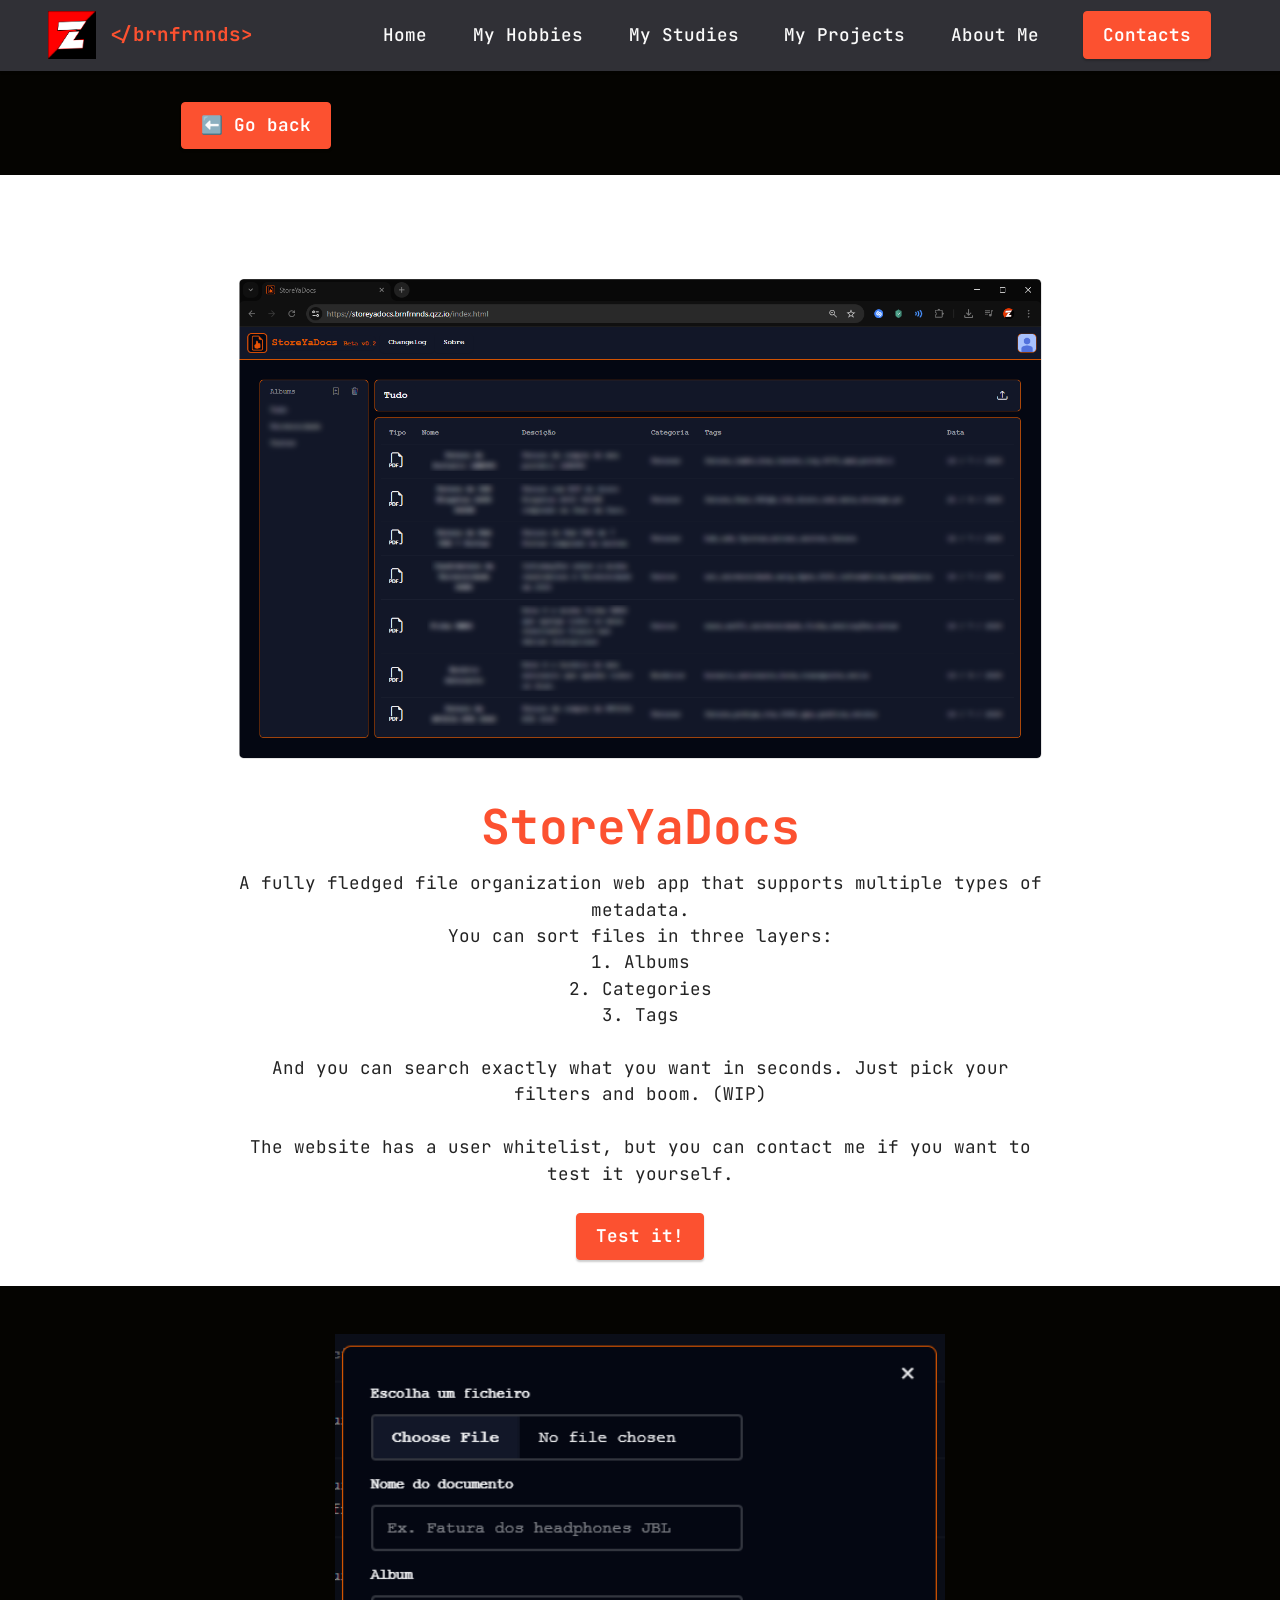
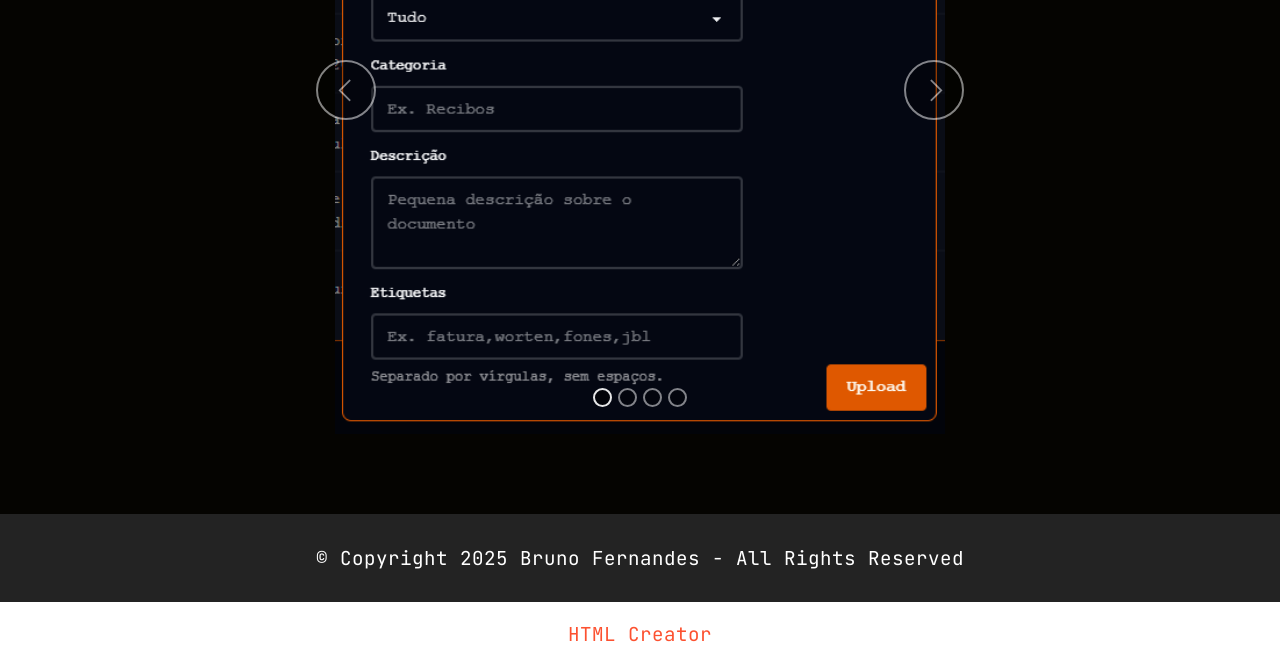
==== commit 25c21fec: "Fixed the links to the projects section." ====
--- a/page2.html
+++ b/page2.html
@@ -20,7 +20,7 @@
   <link rel="stylesheet" href="assets/theme/css/style.css">
   <link rel="preload" href="https://fonts.googleapis.com/css?family=JetBrains+Mono:100,200,300,400,500,600,700,800,100i,200i,300i,400i,500i,600i,700i,800i&display=swap" as="style" onload="this.onload=null;this.rel='stylesheet'">
   <noscript><link rel="stylesheet" href="https://fonts.googleapis.com/css?family=JetBrains+Mono:100,200,300,400,500,600,700,800,100i,200i,300i,400i,500i,600i,700i,800i&display=swap"></noscript>
-  <link rel="preload" as="style" href="assets/mobirise/css/mbr-additional.css?v=QSCRM8"><link rel="stylesheet" href="assets/mobirise/css/mbr-additional.css?v=QSCRM8" type="text/css">
+  <link rel="preload" as="style" href="assets/mobirise/css/mbr-additional.css?v=G5eoIr"><link rel="stylesheet" href="assets/mobirise/css/mbr-additional.css?v=G5eoIr" type="text/css">
 
   
   
@@ -33,7 +33,11 @@
     <nav class="navbar navbar-dropdown navbar-fixed-top navbar-expand-lg">
         <div class="container-fluid">
             <div class="navbar-brand">
-                
+                <span class="navbar-logo">
+                    <a href="https://mobiri.se">
+                        <img src="assets/images/logo1080.png" alt="Mobirise Website Builder" style="height: 3rem;">
+                    </a>
+                </span>
                 <span class="navbar-caption-wrap"><a class="navbar-caption text-primary display-7" href="https://mobiri.se">&lt;/brnfrnnds&gt;</a></span>
             </div>
             <button class="navbar-toggler" type="button" data-toggle="collapse" data-bs-toggle="collapse" data-target="#navbarSupportedContent" data-bs-target="#navbarSupportedContent" aria-controls="navbarNavAltMarkup" aria-expanded="false" aria-label="Toggle navigation">
@@ -46,9 +50,9 @@
             </button>
             <div class="collapse navbar-collapse" id="navbarSupportedContent">
                 <ul class="navbar-nav nav-dropdown" data-app-modern-menu="true"><li class="nav-item"><a class="nav-link link text-white display-4" href="index.html#top">Home</a></li>
-                    <li class="nav-item"><a class="nav-link link text-white text-primary display-4" href="index.html#features13-2">My Hobbies</a></li><li class="nav-item"><a class="nav-link link text-white text-primary display-4" href="index.html#features20-0">My Studies</a></li><li class="nav-item"><a class="nav-link link text-white text-primary display-4" href="index.html#countdown2-1">My Projects</a></li><li class="nav-item"><a class="nav-link link text-white text-primary display-4" href="index.html#image1-b">About Me</a></li></ul>
+                    <li class="nav-item"><a class="nav-link link text-white text-primary display-4" href="index.html#features13-2">My Hobbies</a></li><li class="nav-item"><a class="nav-link link text-white text-primary display-4" href="index.html#features20-0">My Studies</a></li><li class="nav-item"><a class="nav-link link text-white text-primary display-4" href="projects.html">My Projects</a></li><li class="nav-item"><a class="nav-link link text-white text-primary display-4" href="index.html#image1-b">About Me</a></li></ul>
                 
-                <div class="navbar-buttons mbr-section-btn"><a class="btn btn-primary display-4" href="index.html#contacts2-8">
+                <div class="navbar-buttons mbr-section-btn"><a class="btn btn-primary display-4" href="index.html#form4-6">
                         Contacts</a></div>
             </div>
         </div>
@@ -95,11 +99,11 @@
     <div class="container">
         <div class="row justify-content-center">
             <div class="col-12 col-md-8">
-                <div class="carousel slide carousel-fade" id="v3G5em0jB8" data-ride="carousel" data-bs-ride="carousel" data-interval="5000" data-bs-interval="5000">
+                <div class="carousel slide carousel-fade" id="v3G6DmSK7D" data-ride="carousel" data-bs-ride="carousel" data-interval="5000" data-bs-interval="5000">
                     <ol class="carousel-indicators">
-                        <li data-slide-to="0" data-bs-slide-to="0" class="active" data-target="#v3G5em0jB8" data-bs-target="#v3G5em0jB8"></li>
-                        <li data-slide-to="1" data-bs-slide-to="1" data-target="#v3G5em0jB8" data-bs-target="#v3G5em0jB8"></li>
-                        <li data-slide-to="2" data-bs-slide-to="2" data-target="#v3G5em0jB8" data-bs-target="#v3G5em0jB8"></li><li data-slide-to="3" data-bs-slide-to="3" data-target="#v3G5em0jB8" data-bs-target="#v3G5em0jB8"></li>
+                        <li data-slide-to="0" data-bs-slide-to="0" class="active" data-target="#v3G6DmSK7D" data-bs-target="#v3G6DmSK7D"></li>
+                        <li data-slide-to="1" data-bs-slide-to="1" data-target="#v3G6DmSK7D" data-bs-target="#v3G6DmSK7D"></li>
+                        <li data-slide-to="2" data-bs-slide-to="2" data-target="#v3G6DmSK7D" data-bs-target="#v3G6DmSK7D"></li><li data-slide-to="3" data-bs-slide-to="3" data-target="#v3G6DmSK7D" data-bs-target="#v3G6DmSK7D"></li>
                     </ol>
                     <div class="carousel-inner">
                         <div class="carousel-item slider-image item active">
@@ -130,11 +134,11 @@
                             </div>
                         </div>
                     </div>
-                    <a class="carousel-control carousel-control-prev" role="button" data-slide="prev" data-bs-slide="prev" href="#v3G5em0jB8">
+                    <a class="carousel-control carousel-control-prev" role="button" data-slide="prev" data-bs-slide="prev" href="#v3G6DmSK7D">
                         <span class="mobi-mbri mobi-mbri-arrow-prev" aria-hidden="true"></span>
                         <span class="sr-only visually-hidden">Previous</span>
                     </a>
-                    <a class="carousel-control carousel-control-next" role="button" data-slide="next" data-bs-slide="next" href="#v3G5em0jB8">
+                    <a class="carousel-control carousel-control-next" role="button" data-slide="next" data-bs-slide="next" href="#v3G6DmSK7D">
                         <span class="mobi-mbri mobi-mbri-arrow-next" aria-hidden="true"></span>
                         <span class="sr-only visually-hidden">Next</span>
                     </a>
@@ -159,7 +163,7 @@
             </div>
         </div>
     </div>
-</section><section class="display-7" style="padding: 0;align-items: center;justify-content: center;flex-wrap: wrap;    align-content: center;display: flex;position: relative;height: 4rem;"><a href="https://mobiri.se/" style="flex: 1 1;height: 4rem;position: absolute;width: 100%;z-index: 1;"><img alt="" style="height: 4rem;" src="[data-uri]"></a><p style="margin: 0;text-align: center;" class="display-7">&#8204;</p><a style="z-index:1" href="https://mobirise.com/builder/ai-website-maker.html">Best AI Website Maker</a></section><script src="assets/bootstrap/js/bootstrap.bundle.min.js"></script>  <script src="assets/smoothscroll/smooth-scroll.js"></script>  <script src="assets/ytplayer/index.js"></script>  <script src="assets/dropdown/js/navbar-dropdown.js"></script>  <script src="assets/theme/js/script.js"></script>  
+</section><section class="display-7" style="padding: 0;align-items: center;justify-content: center;flex-wrap: wrap;    align-content: center;display: flex;position: relative;height: 4rem;"><a href="https://mobiri.se/" style="flex: 1 1;height: 4rem;position: absolute;width: 100%;z-index: 1;"><img alt="" style="height: 4rem;" src="[data-uri]"></a><p style="margin: 0;text-align: center;" class="display-7">&#8204;</p><a style="z-index:1" href="https://mobirise.com/html-builder.html">HTML Creator</a></section><script src="assets/bootstrap/js/bootstrap.bundle.min.js"></script>  <script src="assets/smoothscroll/smooth-scroll.js"></script>  <script src="assets/ytplayer/index.js"></script>  <script src="assets/dropdown/js/navbar-dropdown.js"></script>  <script src="assets/theme/js/script.js"></script>  
   
   
 </body>
--- a/assets/mobirise/css/mbr-additional.css
+++ b/assets/mobirise/css/mbr-additional.css
@@ -1200,44 +1200,6 @@
 .cid-v3BOpz35Wz .mbr-section-title {
   color: #fc5130;
 }
-.cid-v3BdnMDKkz .mbr-fallback-image.disabled {
-  display: none;
-}
-.cid-v3BdnMDKkz .mbr-fallback-image {
-  display: block;
-  background-size: cover;
-  background-position: center center;
-  width: 100%;
-  height: 100%;
-  position: absolute;
-  top: 0;
-  background-image: url("../../../assets/images/background13.jpg");
-}
-.cid-v3BdnMDKkz .number-wrap {
-  color: #232323;
-  text-align: center;
-}
-.cid-v3BdnMDKkz .number {
-  color: #232323;
-}
-.cid-v3BdnMDKkz .period {
-  display: block;
-}
-.cid-v3BdnMDKkz .dot {
-  display: none;
-}
-@media (max-width: 767px) {
-  .cid-v3BdnMDKkz .period {
-    font-size: 0.8rem;
-  }
-}
-.cid-v3BdnMDKkz .btn {
-  height: 100%;
-  margin: 0;
-}
-.cid-v3BdnMDKkz .mbr-section-btn {
-  margin-bottom: 1.2rem;
-}
 .cid-sFF75ZhH2d {
   padding-top: 6rem;
   padding-bottom: 6rem;
--- a/assets/mobirise/css/mbr-additional.css
+++ b/assets/mobirise/css/mbr-additional.css
@@ -1200,44 +1200,6 @@
 .cid-v3BOpz35Wz .mbr-section-title {
   color: #fc5130;
 }
-.cid-v3BdnMDKkz .mbr-fallback-image.disabled {
-  display: none;
-}
-.cid-v3BdnMDKkz .mbr-fallback-image {
-  display: block;
-  background-size: cover;
-  background-position: center center;
-  width: 100%;
-  height: 100%;
-  position: absolute;
-  top: 0;
-  background-image: url("../../../assets/images/background13.jpg");
-}
-.cid-v3BdnMDKkz .number-wrap {
-  color: #232323;
-  text-align: center;
-}
-.cid-v3BdnMDKkz .number {
-  color: #232323;
-}
-.cid-v3BdnMDKkz .period {
-  display: block;
-}
-.cid-v3BdnMDKkz .dot {
-  display: none;
-}
-@media (max-width: 767px) {
-  .cid-v3BdnMDKkz .period {
-    font-size: 0.8rem;
-  }
-}
-.cid-v3BdnMDKkz .btn {
-  height: 100%;
-  margin: 0;
-}
-.cid-v3BdnMDKkz .mbr-section-btn {
-  margin-bottom: 1.2rem;
-}
 .cid-sFF75ZhH2d {
   padding-top: 6rem;
   padding-bottom: 6rem;
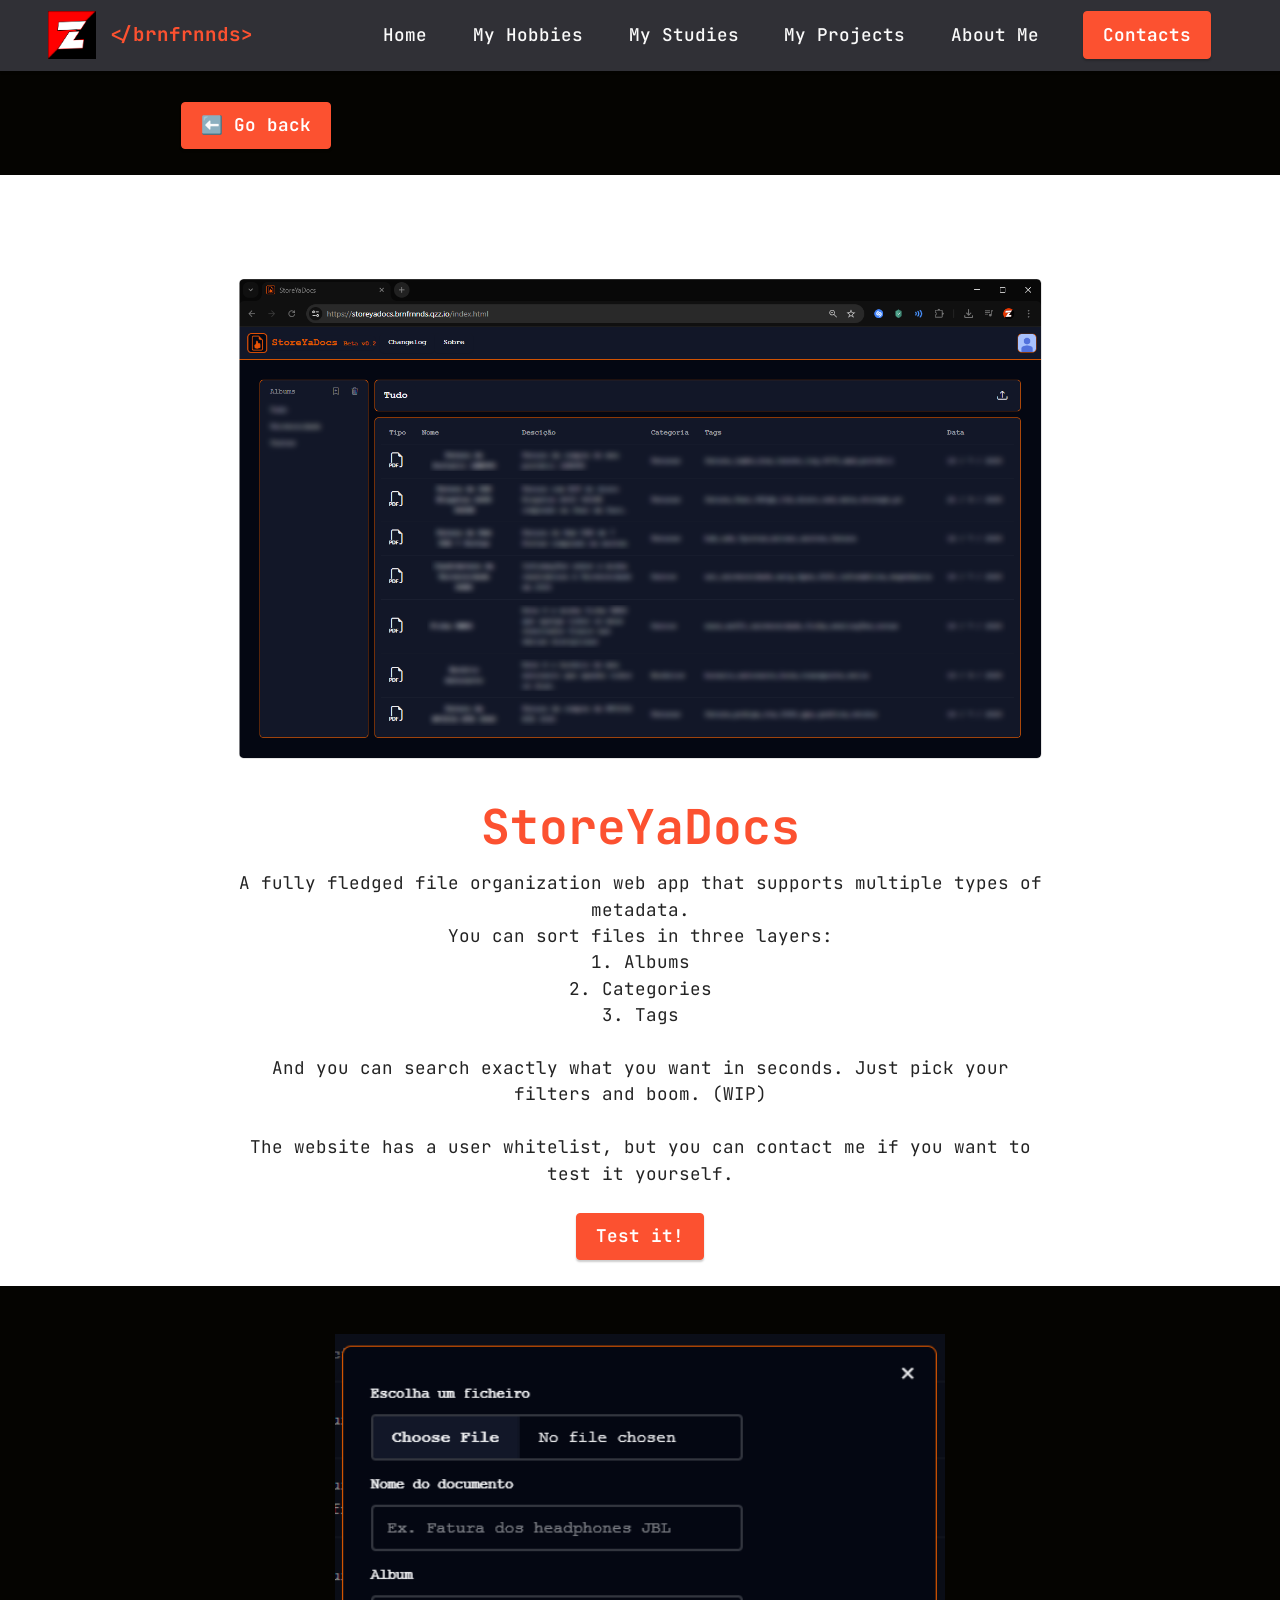
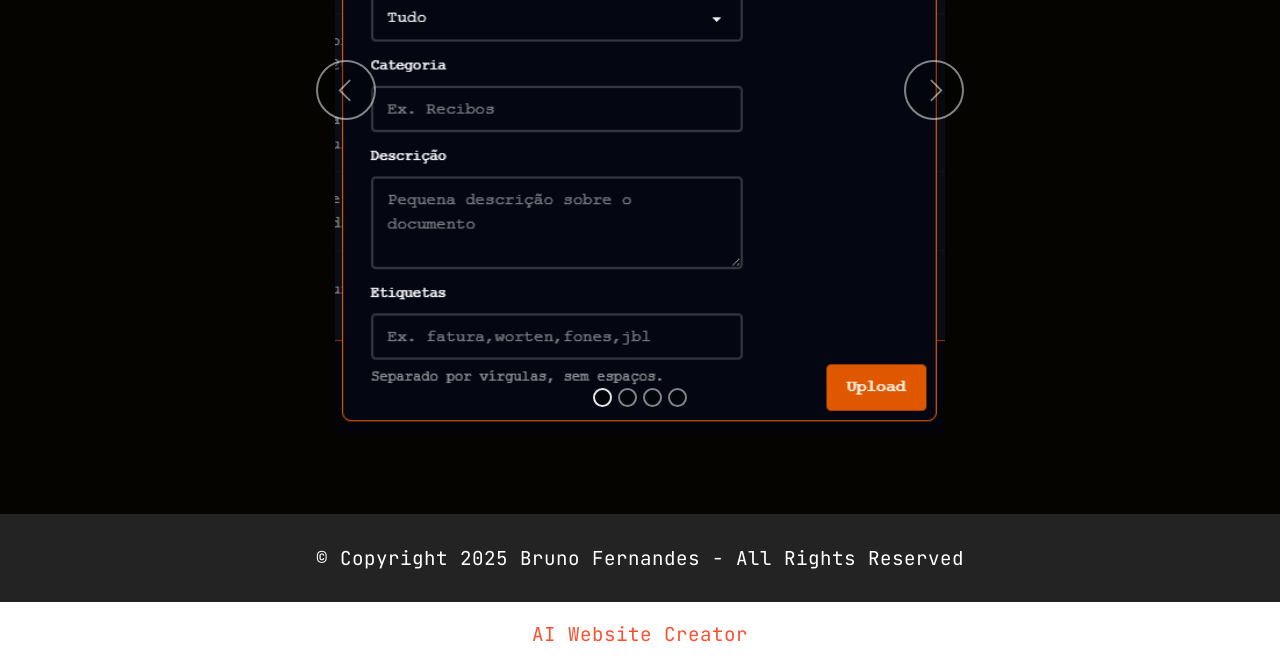
==== commit 783f25c5: "Added the RaceREC project to the website Amongst other things..." ====
--- a/page2.html
+++ b/page2.html
@@ -20,7 +20,7 @@
   <link rel="stylesheet" href="assets/theme/css/style.css">
   <link rel="preload" href="https://fonts.googleapis.com/css?family=JetBrains+Mono:100,200,300,400,500,600,700,800,100i,200i,300i,400i,500i,600i,700i,800i&display=swap" as="style" onload="this.onload=null;this.rel='stylesheet'">
   <noscript><link rel="stylesheet" href="https://fonts.googleapis.com/css?family=JetBrains+Mono:100,200,300,400,500,600,700,800,100i,200i,300i,400i,500i,600i,700i,800i&display=swap"></noscript>
-  <link rel="preload" as="style" href="assets/mobirise/css/mbr-additional.css?v=G5eoIr"><link rel="stylesheet" href="assets/mobirise/css/mbr-additional.css?v=G5eoIr" type="text/css">
+  <link rel="preload" as="style" href="assets/mobirise/css/mbr-additional.css?v=4rDvFF"><link rel="stylesheet" href="assets/mobirise/css/mbr-additional.css?v=4rDvFF" type="text/css">
 
   
   
@@ -99,11 +99,11 @@
     <div class="container">
         <div class="row justify-content-center">
             <div class="col-12 col-md-8">
-                <div class="carousel slide carousel-fade" id="v3G6DmSK7D" data-ride="carousel" data-bs-ride="carousel" data-interval="5000" data-bs-interval="5000">
+                <div class="carousel slide carousel-fade" id="v3HQL1k7k5" data-ride="carousel" data-bs-ride="carousel" data-interval="5000" data-bs-interval="5000">
                     <ol class="carousel-indicators">
-                        <li data-slide-to="0" data-bs-slide-to="0" class="active" data-target="#v3G6DmSK7D" data-bs-target="#v3G6DmSK7D"></li>
-                        <li data-slide-to="1" data-bs-slide-to="1" data-target="#v3G6DmSK7D" data-bs-target="#v3G6DmSK7D"></li>
-                        <li data-slide-to="2" data-bs-slide-to="2" data-target="#v3G6DmSK7D" data-bs-target="#v3G6DmSK7D"></li><li data-slide-to="3" data-bs-slide-to="3" data-target="#v3G6DmSK7D" data-bs-target="#v3G6DmSK7D"></li>
+                        <li data-slide-to="0" data-bs-slide-to="0" class="active" data-target="#v3HQL1k7k5" data-bs-target="#v3HQL1k7k5"></li>
+                        <li data-slide-to="1" data-bs-slide-to="1" data-target="#v3HQL1k7k5" data-bs-target="#v3HQL1k7k5"></li>
+                        <li data-slide-to="2" data-bs-slide-to="2" data-target="#v3HQL1k7k5" data-bs-target="#v3HQL1k7k5"></li><li data-slide-to="3" data-bs-slide-to="3" data-target="#v3HQL1k7k5" data-bs-target="#v3HQL1k7k5"></li>
                     </ol>
                     <div class="carousel-inner">
                         <div class="carousel-item slider-image item active">
@@ -134,11 +134,11 @@
                             </div>
                         </div>
                     </div>
-                    <a class="carousel-control carousel-control-prev" role="button" data-slide="prev" data-bs-slide="prev" href="#v3G6DmSK7D">
+                    <a class="carousel-control carousel-control-prev" role="button" data-slide="prev" data-bs-slide="prev" href="#v3HQL1k7k5">
                         <span class="mobi-mbri mobi-mbri-arrow-prev" aria-hidden="true"></span>
                         <span class="sr-only visually-hidden">Previous</span>
                     </a>
-                    <a class="carousel-control carousel-control-next" role="button" data-slide="next" data-bs-slide="next" href="#v3G6DmSK7D">
+                    <a class="carousel-control carousel-control-next" role="button" data-slide="next" data-bs-slide="next" href="#v3HQL1k7k5">
                         <span class="mobi-mbri mobi-mbri-arrow-next" aria-hidden="true"></span>
                         <span class="sr-only visually-hidden">Next</span>
                     </a>
@@ -163,7 +163,7 @@
             </div>
         </div>
     </div>
-</section><section class="display-7" style="padding: 0;align-items: center;justify-content: center;flex-wrap: wrap;    align-content: center;display: flex;position: relative;height: 4rem;"><a href="https://mobiri.se/" style="flex: 1 1;height: 4rem;position: absolute;width: 100%;z-index: 1;"><img alt="" style="height: 4rem;" src="[data-uri]"></a><p style="margin: 0;text-align: center;" class="display-7">&#8204;</p><a style="z-index:1" href="https://mobirise.com/html-builder.html">HTML Creator</a></section><script src="assets/bootstrap/js/bootstrap.bundle.min.js"></script>  <script src="assets/smoothscroll/smooth-scroll.js"></script>  <script src="assets/ytplayer/index.js"></script>  <script src="assets/dropdown/js/navbar-dropdown.js"></script>  <script src="assets/theme/js/script.js"></script>  
+</section><section class="display-7" style="padding: 0;align-items: center;justify-content: center;flex-wrap: wrap;    align-content: center;display: flex;position: relative;height: 4rem;"><a href="https://mobiri.se/" style="flex: 1 1;height: 4rem;position: absolute;width: 100%;z-index: 1;"><img alt="" style="height: 4rem;" src="[data-uri]"></a><p style="margin: 0;text-align: center;" class="display-7">&#8204;</p><a style="z-index:1" href="https://mobirise.com/builder/ai-website-creator.html">AI Website Creator</a></section><script src="assets/bootstrap/js/bootstrap.bundle.min.js"></script>  <script src="assets/smoothscroll/smooth-scroll.js"></script>  <script src="assets/ytplayer/index.js"></script>  <script src="assets/dropdown/js/navbar-dropdown.js"></script>  <script src="assets/theme/js/script.js"></script>  
   
   
 </body>
--- a/assets/mobirise/css/mbr-additional.css
+++ b/assets/mobirise/css/mbr-additional.css
@@ -806,6 +806,11 @@
 .cid-sFF0ciwnEL .navbar.collapsed.opened .dropdown-menu {
   top: 0;
 }
+@media (min-width: 992px) {
+  .cid-sFF0ciwnEL .navbar.collapsed.opened:not(.navbar-short) .navbar-collapse {
+    max-height: calc(98.5vh - 3rem);
+  }
+}
 .cid-sFF0ciwnEL .navbar.collapsed .dropdown-menu .dropdown-submenu {
   left: 0 !important;
 }
@@ -1436,6 +1441,11 @@
 .cid-sFF0ciwnEL .navbar.collapsed.opened .dropdown-menu {
   top: 0;
 }
+@media (min-width: 992px) {
+  .cid-sFF0ciwnEL .navbar.collapsed.opened:not(.navbar-short) .navbar-collapse {
+    max-height: calc(98.5vh - 3rem);
+  }
+}
 .cid-sFF0ciwnEL .navbar.collapsed .dropdown-menu .dropdown-submenu {
   left: 0 !important;
 }
@@ -1866,6 +1876,11 @@
 .cid-sFF0ciwnEL .navbar.collapsed.opened .dropdown-menu {
   top: 0;
 }
+@media (min-width: 992px) {
+  .cid-sFF0ciwnEL .navbar.collapsed.opened:not(.navbar-short) .navbar-collapse {
+    max-height: calc(98.5vh - 3rem);
+  }
+}
 .cid-sFF0ciwnEL .navbar.collapsed .dropdown-menu .dropdown-submenu {
   left: 0 !important;
 }
@@ -2255,3 +2270,997 @@
   background-color: #232323;
   overflow: hidden;
 }
+.cid-v3G9XEJC4q {
+  z-index: 1000;
+  width: 100%;
+  position: relative;
+  min-height: 60px;
+}
+.cid-v3G9XEJC4q nav.navbar {
+  position: fixed;
+}
+.cid-v3G9XEJC4q .dropdown-item:before {
+  font-family: Moririse2 !important;
+  content: "\e966";
+  display: inline-block;
+  width: 0;
+  position: absolute;
+  left: 1rem;
+  top: 0.5rem;
+  margin-right: 0.5rem;
+  line-height: 1;
+  font-size: inherit;
+  vertical-align: middle;
+  text-align: center;
+  overflow: hidden;
+  transform: scale(0, 1);
+  transition: all 0.25s ease-in-out;
+}
+.cid-v3G9XEJC4q .dropdown-menu {
+  padding: 0;
+  border-radius: 4px;
+  box-shadow: 0 1px 3px 0 rgba(0, 0, 0, 0.1);
+}
+.cid-v3G9XEJC4q .dropdown-item {
+  border-bottom: 1px solid #e6e6e6;
+}
+.cid-v3G9XEJC4q .dropdown-item:hover,
+.cid-v3G9XEJC4q .dropdown-item:focus {
+  background: #fc5130 !important;
+  color: white !important;
+}
+.cid-v3G9XEJC4q .dropdown-item:first-child {
+  border-top-left-radius: 4px;
+  border-top-right-radius: 4px;
+}
+.cid-v3G9XEJC4q .dropdown-item:last-child {
+  border-bottom: none;
+  border-bottom-left-radius: 4px;
+  border-bottom-right-radius: 4px;
+}
+.cid-v3G9XEJC4q .nav-dropdown .link {
+  padding: 0 0.3em !important;
+  margin: 0.667em 1em !important;
+}
+.cid-v3G9XEJC4q .nav-dropdown .link.dropdown-toggle::after {
+  margin-left: 0.5rem;
+  margin-top: 0.2rem;
+}
+.cid-v3G9XEJC4q .nav-link {
+  position: relative;
+}
+.cid-v3G9XEJC4q .container {
+  display: flex;
+  margin: auto;
+}
+.cid-v3G9XEJC4q .iconfont-wrapper {
+  color: #000000 !important;
+  font-size: 1.5rem;
+  padding-right: 0.5rem;
+}
+.cid-v3G9XEJC4q .dropdown-menu,
+.cid-v3G9XEJC4q .navbar.opened {
+  background: #303036 !important;
+}
+.cid-v3G9XEJC4q .nav-item:focus,
+.cid-v3G9XEJC4q .nav-link:focus {
+  outline: none;
+}
+.cid-v3G9XEJC4q .dropdown .dropdown-menu .dropdown-item {
+  width: auto;
+  transition: all 0.25s ease-in-out;
+}
+.cid-v3G9XEJC4q .dropdown .dropdown-menu .dropdown-item::after {
+  right: 0.5rem;
+}
+.cid-v3G9XEJC4q .dropdown .dropdown-menu .dropdown-item .mbr-iconfont {
+  margin-right: 0.5rem;
+  vertical-align: sub;
+}
+.cid-v3G9XEJC4q .dropdown .dropdown-menu .dropdown-item .mbr-iconfont:before {
+  display: inline-block;
+  transform: scale(1, 1);
+  transition: all 0.25s ease-in-out;
+}
+.cid-v3G9XEJC4q .collapsed .dropdown-menu .dropdown-item:before {
+  display: none;
+}
+.cid-v3G9XEJC4q .collapsed .dropdown .dropdown-menu .dropdown-item {
+  padding: 0.235em 1.5em 0.235em 1.5em !important;
+  transition: none;
+  margin: 0 !important;
+}
+.cid-v3G9XEJC4q .navbar {
+  min-height: 70px;
+  transition: all 0.3s;
+  border-bottom: 1px solid transparent;
+  box-shadow: 0 1px 3px 0 rgba(0, 0, 0, 0.1);
+  background: #303036;
+}
+.cid-v3G9XEJC4q .navbar.opened {
+  transition: all 0.3s;
+}
+.cid-v3G9XEJC4q .navbar .dropdown-item {
+  padding: 0.5rem 1.8rem;
+}
+.cid-v3G9XEJC4q .navbar .navbar-logo img {
+  width: auto;
+}
+.cid-v3G9XEJC4q .navbar .navbar-collapse {
+  justify-content: flex-end;
+  z-index: 1;
+}
+.cid-v3G9XEJC4q .navbar.collapsed {
+  justify-content: center;
+}
+.cid-v3G9XEJC4q .navbar.collapsed .nav-item .nav-link::before {
+  display: none;
+}
+.cid-v3G9XEJC4q .navbar.collapsed.opened .dropdown-menu {
+  top: 0;
+}
+@media (min-width: 992px) {
+  .cid-v3G9XEJC4q .navbar.collapsed.opened:not(.navbar-short) .navbar-collapse {
+    max-height: calc(98.5vh - 3rem);
+  }
+}
+.cid-v3G9XEJC4q .navbar.collapsed .dropdown-menu .dropdown-submenu {
+  left: 0 !important;
+}
+.cid-v3G9XEJC4q .navbar.collapsed .dropdown-menu .dropdown-item:after {
+  right: auto;
+}
+.cid-v3G9XEJC4q .navbar.collapsed .dropdown-menu .dropdown-toggle[data-toggle="dropdown-submenu"]:after {
+  margin-left: 0.5rem;
+  margin-top: 0.2rem;
+  border-top: 0.35em solid;
+  border-right: 0.35em solid transparent;
+  border-left: 0.35em solid transparent;
+  border-bottom: 0;
+  top: 41%;
+}
+.cid-v3G9XEJC4q .navbar.collapsed ul.navbar-nav li {
+  margin: auto;
+}
+.cid-v3G9XEJC4q .navbar.collapsed .dropdown-menu .dropdown-item {
+  padding: 0.25rem 1.5rem;
+  text-align: center;
+}
+.cid-v3G9XEJC4q .navbar.collapsed .icons-menu {
+  padding-left: 0;
+  padding-right: 0;
+  padding-top: 0.5rem;
+  padding-bottom: 0.5rem;
+}
+@media (max-width: 991px) {
+  .cid-v3G9XEJC4q .navbar .nav-item .nav-link::before {
+    display: none;
+  }
+  .cid-v3G9XEJC4q .navbar.opened .dropdown-menu {
+    top: 0;
+  }
+  .cid-v3G9XEJC4q .navbar .dropdown-menu .dropdown-submenu {
+    left: 0 !important;
+  }
+  .cid-v3G9XEJC4q .navbar .dropdown-menu .dropdown-item:after {
+    right: auto;
+  }
+  .cid-v3G9XEJC4q .navbar .dropdown-menu .dropdown-toggle[data-toggle="dropdown-submenu"]:after {
+    margin-left: 0.5rem;
+    margin-top: 0.2rem;
+    border-top: 0.35em solid;
+    border-right: 0.35em solid transparent;
+    border-left: 0.35em solid transparent;
+    border-bottom: 0;
+    top: 40%;
+  }
+  .cid-v3G9XEJC4q .navbar .navbar-logo img {
+    height: 3rem !important;
+  }
+  .cid-v3G9XEJC4q .navbar ul.navbar-nav li {
+    margin: auto;
+  }
+  .cid-v3G9XEJC4q .navbar .dropdown-menu .dropdown-item {
+    padding: 0.25rem 1.5rem !important;
+    text-align: center;
+  }
+  .cid-v3G9XEJC4q .navbar .navbar-brand {
+    flex-shrink: initial;
+    flex-basis: auto;
+    word-break: break-word;
+    padding-right: 2rem;
+  }
+  .cid-v3G9XEJC4q .navbar .navbar-toggler {
+    flex-basis: auto;
+  }
+  .cid-v3G9XEJC4q .navbar .icons-menu {
+    padding-left: 0;
+    padding-top: 0.5rem;
+    padding-bottom: 0.5rem;
+  }
+}
+.cid-v3G9XEJC4q .navbar.navbar-short {
+  min-height: 60px;
+}
+.cid-v3G9XEJC4q .navbar.navbar-short .navbar-logo img {
+  height: 2.5rem !important;
+}
+.cid-v3G9XEJC4q .navbar.navbar-short .navbar-brand {
+  min-height: 60px;
+  padding: 0;
+}
+.cid-v3G9XEJC4q .navbar-brand {
+  min-height: 70px;
+  flex-shrink: 0;
+  align-items: center;
+  margin-right: 0;
+  padding: 10px 0;
+  transition: all 0.3s;
+  word-break: break-word;
+  z-index: 1;
+}
+.cid-v3G9XEJC4q .navbar-brand .navbar-caption {
+  line-height: inherit !important;
+}
+.cid-v3G9XEJC4q .navbar-brand .navbar-logo a {
+  outline: none;
+}
+.cid-v3G9XEJC4q .dropdown-item.active,
+.cid-v3G9XEJC4q .dropdown-item:active {
+  background-color: transparent;
+}
+.cid-v3G9XEJC4q .navbar-expand-lg .navbar-nav .nav-link {
+  padding: 0;
+}
+.cid-v3G9XEJC4q .nav-dropdown .link.dropdown-toggle {
+  margin-right: 1.667em;
+}
+.cid-v3G9XEJC4q .nav-dropdown .link.dropdown-toggle[aria-expanded="true"] {
+  margin-right: 0;
+  padding: 0.667em 1.667em;
+}
+.cid-v3G9XEJC4q .navbar.navbar-expand-lg .dropdown .dropdown-menu {
+  background: #303036;
+}
+.cid-v3G9XEJC4q .navbar.navbar-expand-lg .dropdown .dropdown-menu .dropdown-submenu {
+  margin: 0;
+  left: 100%;
+}
+.cid-v3G9XEJC4q .navbar .dropdown.open > .dropdown-menu {
+  display: block;
+}
+.cid-v3G9XEJC4q ul.navbar-nav {
+  flex-wrap: wrap;
+}
+.cid-v3G9XEJC4q .navbar-buttons {
+  text-align: center;
+  min-width: 170px;
+}
+.cid-v3G9XEJC4q button.navbar-toggler {
+  outline: none;
+  width: 31px;
+  height: 20px;
+  cursor: pointer;
+  transition: all 0.2s;
+  position: relative;
+  align-self: center;
+}
+.cid-v3G9XEJC4q button.navbar-toggler .hamburger span {
+  position: absolute;
+  right: 0;
+  width: 30px;
+  height: 2px;
+  border-right: 5px;
+  background-color: #000000;
+}
+.cid-v3G9XEJC4q button.navbar-toggler .hamburger span:nth-child(1) {
+  top: 0;
+  transition: all 0.2s;
+}
+.cid-v3G9XEJC4q button.navbar-toggler .hamburger span:nth-child(2) {
+  top: 8px;
+  transition: all 0.15s;
+}
+.cid-v3G9XEJC4q button.navbar-toggler .hamburger span:nth-child(3) {
+  top: 8px;
+  transition: all 0.15s;
+}
+.cid-v3G9XEJC4q button.navbar-toggler .hamburger span:nth-child(4) {
+  top: 16px;
+  transition: all 0.2s;
+}
+.cid-v3G9XEJC4q nav.opened .hamburger span:nth-child(1) {
+  top: 8px;
+  width: 0;
+  opacity: 0;
+  right: 50%;
+  transition: all 0.2s;
+}
+.cid-v3G9XEJC4q nav.opened .hamburger span:nth-child(2) {
+  transform: rotate(45deg);
+  transition: all 0.25s;
+}
+.cid-v3G9XEJC4q nav.opened .hamburger span:nth-child(3) {
+  transform: rotate(-45deg);
+  transition: all 0.25s;
+}
+.cid-v3G9XEJC4q nav.opened .hamburger span:nth-child(4) {
+  top: 8px;
+  width: 0;
+  opacity: 0;
+  right: 50%;
+  transition: all 0.2s;
+}
+.cid-v3G9XEJC4q .navbar-dropdown {
+  padding: 0 1rem;
+  position: fixed;
+}
+.cid-v3G9XEJC4q a.nav-link {
+  display: flex;
+  align-items: center;
+  justify-content: center;
+}
+.cid-v3G9XEJC4q .icons-menu {
+  flex-wrap: nowrap;
+  display: flex;
+  justify-content: center;
+  padding-left: 1rem;
+  padding-right: 1rem;
+  padding-top: 0.3rem;
+  text-align: center;
+}
+@media screen and (-ms-high-contrast: active), (-ms-high-contrast: none) {
+  .cid-v3G9XEJC4q .navbar {
+    height: 70px;
+  }
+  .cid-v3G9XEJC4q .navbar.opened {
+    height: auto;
+  }
+  .cid-v3G9XEJC4q .nav-item .nav-link:hover::before {
+    width: 175%;
+    max-width: calc(100% + 2rem);
+    left: -1rem;
+  }
+}
+.cid-v3G9XEZmze {
+  padding-top: 2rem;
+  padding-bottom: 1rem;
+  background-color: #050401;
+}
+.cid-v3G9XEZmze .mbr-section-btn {
+  justify-content: space-between;
+  display: flex;
+  flex-wrap: wrap;
+}
+.cid-v3G9XF6TxI {
+  padding-top: 6rem;
+  padding-bottom: 1rem;
+  background-color: #ffffff;
+}
+.cid-v3G9XF6TxI .mbr-fallback-image.disabled {
+  display: none;
+}
+.cid-v3G9XF6TxI .mbr-fallback-image {
+  display: block;
+  background-size: cover;
+  background-position: center center;
+  width: 100%;
+  height: 100%;
+  position: absolute;
+  top: 0;
+}
+.cid-v3G9XF6TxI .image-wrap img {
+  width: 100%;
+}
+@media (min-width: 992px) {
+  .cid-v3G9XF6TxI .image-wrap img {
+    display: block;
+    margin: auto;
+    width: 20%;
+  }
+}
+.cid-v3G9XF6TxI .mbr-section-title {
+  color: #fc5130;
+}
+.cid-v3G9XF6TxI .mbr-text,
+.cid-v3G9XF6TxI .mbr-section-btn {
+  text-align: center;
+}
+.cid-v3G9XFjVfQ {
+  padding-top: 3rem;
+  padding-bottom: 5rem;
+  background-color: #050401;
+}
+@media (min-width: 992px) {
+  .cid-v3G9XFjVfQ .carousel {
+    min-height: 700px;
+  }
+  .cid-v3G9XFjVfQ .carousel img {
+    max-height: 700px;
+    object-fit: contain;
+  }
+}
+@media (max-width: 991px) and (min-width: 768px) {
+  .cid-v3G9XFjVfQ .carousel {
+    min-height: 455px;
+  }
+  .cid-v3G9XFjVfQ .carousel img {
+    max-height: 455px;
+    object-fit: contain;
+  }
+}
+@media (max-width: 767px) {
+  .cid-v3G9XFjVfQ .carousel {
+    min-height: 385px;
+  }
+  .cid-v3G9XFjVfQ .carousel img {
+    max-height: 385px;
+    object-fit: contain;
+  }
+  .cid-v3G9XFjVfQ .container .carousel-control {
+    margin-bottom: 0;
+  }
+  .cid-v3G9XFjVfQ .content-slider-wrap {
+    width: 100% !important;
+  }
+}
+.cid-v3G9XFjVfQ .carousel,
+.cid-v3G9XFjVfQ .carousel-inner {
+  display: flex;
+  align-items: center;
+}
+.cid-v3G9XFjVfQ .item-wrapper {
+  width: 100%;
+}
+.cid-v3G9XFjVfQ .carousel-caption {
+  bottom: 40px;
+}
+.cid-v3G9XFjVfQ .carousel-control:hover {
+  background: #1b1b1b;
+  color: #fff;
+  opacity: 1;
+}
+.cid-v3G9XFjVfQ .mobi-mbri-arrow-next {
+  margin-left: 5px;
+}
+.cid-v3G9XFjVfQ .mobi-mbri-arrow-prev {
+  margin-right: 5px;
+}
+.cid-v3G9XFjVfQ .container .carousel-indicators {
+  margin-bottom: 3px;
+}
+.cid-v3G9XFjVfQ .carousel-control {
+  top: 50%;
+  width: 60px;
+  height: 60px;
+  margin-top: -1.5rem;
+  font-size: 22px;
+  background-color: rgba(0, 0, 0, 0.5);
+  border: 2px solid #fff;
+  border-radius: 50%;
+  transition: all 0.3s;
+}
+.cid-v3G9XFjVfQ .carousel-control.carousel-control-prev {
+  left: 0;
+  margin-left: 2.5rem;
+}
+.cid-v3G9XFjVfQ .carousel-control.carousel-control-next {
+  right: 0;
+  margin-right: 2.5rem;
+}
+@media (max-width: 767px) {
+  .cid-v3G9XFjVfQ .carousel-control {
+    top: auto;
+    bottom: 1rem;
+  }
+}
+.cid-v3G9XFjVfQ .carousel-indicators {
+  position: absolute;
+  bottom: 0;
+  margin-bottom: 1.5rem !important;
+}
+.cid-v3G9XFjVfQ .carousel-indicators li {
+  max-width: 15px;
+  height: 15px;
+  width: 15px;
+  max-height: 15px;
+  margin: 3px;
+  background-color: rgba(0, 0, 0, 0.5);
+  border: 2px solid #fff;
+  border-radius: 50%;
+  opacity: 0.5;
+  transition: all 0.3s;
+}
+.cid-v3G9XFjVfQ .carousel-indicators li.active,
+.cid-v3G9XFjVfQ .carousel-indicators li:hover {
+  opacity: 0.9;
+}
+.cid-v3G9XFjVfQ .carousel-indicators li::after,
+.cid-v3G9XFjVfQ .carousel-indicators li::before {
+  content: none;
+}
+.cid-v3G9XFjVfQ .carousel-indicators.ie-fix {
+  left: 50%;
+  display: block;
+  width: 60%;
+  margin-left: -30%;
+  text-align: center;
+}
+@media (max-width: 768px) {
+  .cid-v3G9XFjVfQ .carousel-indicators {
+    display: none !important;
+  }
+}
+.cid-v3HNpzC7PI {
+  padding-top: 0rem;
+  padding-bottom: 2rem;
+  background-color: #ffffff;
+}
+.cid-v3HNpzC7PI iframe,
+.cid-v3HNpzC7PI img,
+.cid-v3HNpzC7PI video {
+  width: 100%;
+}
+.cid-v3HNpzC7PI .mbr-media {
+  position: relative;
+}
+.cid-v3HNpzC7PI .mbr-media img {
+  width: 100%;
+  object-fit: cover;
+}
+.cid-v3HNpzC7PI .icon-wrap {
+  left: 50%;
+  top: 50%;
+  transform: translate(-50%, -50%);
+  position: absolute;
+}
+.cid-v3HNpzC7PI .mbr-media span {
+  font-size: 4rem;
+  transition: all 0.2s;
+}
+.cid-v3HNpzC7PI .modalWindow {
+  position: fixed;
+  z-index: 5000;
+  left: 0;
+  top: 0;
+  background-color: rgba(61, 61, 61, 0.65);
+  height: 100%;
+  width: 100%;
+}
+@media (max-width: 767px) {
+  .cid-v3HNpzC7PI .modalWindow {
+    width: 100vw;
+    height: 100vh;
+  }
+}
+.cid-v3HNpzC7PI .modalWindow .modalWindow-container {
+  display: table-cell;
+  vertical-align: middle;
+}
+.cid-v3HNpzC7PI .modalWindow .modalWindow-video {
+  height: calc(44.9943757vw);
+  width: 80vw;
+  margin: 0 auto;
+}
+.cid-v3HNpzC7PI .close {
+  position: fixed;
+  opacity: 0.5;
+  font-size: 22px;
+  font-weight: 300;
+  width: 60px;
+  height: 60px;
+  border-radius: 50%;
+  color: #fff;
+  top: 2.5rem;
+  right: 2.5rem;
+  border: 2px solid #fff;
+  text-shadow: none;
+  z-index: 5;
+  transition: opacity 0.3s ease;
+  align-items: center;
+  justify-content: center;
+  display: flex;
+}
+.cid-v3HNpzC7PI .close:hover {
+  opacity: 1;
+  background: #000;
+  color: #fff;
+}
+.cid-v3G9XFAe8O {
+  padding-top: 30px;
+  padding-bottom: 30px;
+  background-color: #232323;
+  overflow: hidden;
+}
+.cid-sFF0ciwnEL {
+  z-index: 1000;
+  width: 100%;
+  position: relative;
+  min-height: 60px;
+}
+.cid-sFF0ciwnEL nav.navbar {
+  position: fixed;
+}
+.cid-sFF0ciwnEL .dropdown-item:before {
+  font-family: Moririse2 !important;
+  content: "\e966";
+  display: inline-block;
+  width: 0;
+  position: absolute;
+  left: 1rem;
+  top: 0.5rem;
+  margin-right: 0.5rem;
+  line-height: 1;
+  font-size: inherit;
+  vertical-align: middle;
+  text-align: center;
+  overflow: hidden;
+  transform: scale(0, 1);
+  transition: all 0.25s ease-in-out;
+}
+.cid-sFF0ciwnEL .dropdown-menu {
+  padding: 0;
+  border-radius: 4px;
+  box-shadow: 0 1px 3px 0 rgba(0, 0, 0, 0.1);
+}
+.cid-sFF0ciwnEL .dropdown-item {
+  border-bottom: 1px solid #e6e6e6;
+}
+.cid-sFF0ciwnEL .dropdown-item:hover,
+.cid-sFF0ciwnEL .dropdown-item:focus {
+  background: #fc5130 !important;
+  color: white !important;
+}
+.cid-sFF0ciwnEL .dropdown-item:first-child {
+  border-top-left-radius: 4px;
+  border-top-right-radius: 4px;
+}
+.cid-sFF0ciwnEL .dropdown-item:last-child {
+  border-bottom: none;
+  border-bottom-left-radius: 4px;
+  border-bottom-right-radius: 4px;
+}
+.cid-sFF0ciwnEL .nav-dropdown .link {
+  padding: 0 0.3em !important;
+  margin: 0.667em 1em !important;
+}
+.cid-sFF0ciwnEL .nav-dropdown .link.dropdown-toggle::after {
+  margin-left: 0.5rem;
+  margin-top: 0.2rem;
+}
+.cid-sFF0ciwnEL .nav-link {
+  position: relative;
+}
+.cid-sFF0ciwnEL .container {
+  display: flex;
+  margin: auto;
+}
+.cid-sFF0ciwnEL .iconfont-wrapper {
+  color: #000000 !important;
+  font-size: 1.5rem;
+  padding-right: 0.5rem;
+}
+.cid-sFF0ciwnEL .dropdown-menu,
+.cid-sFF0ciwnEL .navbar.opened {
+  background: #303036 !important;
+}
+.cid-sFF0ciwnEL .nav-item:focus,
+.cid-sFF0ciwnEL .nav-link:focus {
+  outline: none;
+}
+.cid-sFF0ciwnEL .dropdown .dropdown-menu .dropdown-item {
+  width: auto;
+  transition: all 0.25s ease-in-out;
+}
+.cid-sFF0ciwnEL .dropdown .dropdown-menu .dropdown-item::after {
+  right: 0.5rem;
+}
+.cid-sFF0ciwnEL .dropdown .dropdown-menu .dropdown-item .mbr-iconfont {
+  margin-right: 0.5rem;
+  vertical-align: sub;
+}
+.cid-sFF0ciwnEL .dropdown .dropdown-menu .dropdown-item .mbr-iconfont:before {
+  display: inline-block;
+  transform: scale(1, 1);
+  transition: all 0.25s ease-in-out;
+}
+.cid-sFF0ciwnEL .collapsed .dropdown-menu .dropdown-item:before {
+  display: none;
+}
+.cid-sFF0ciwnEL .collapsed .dropdown .dropdown-menu .dropdown-item {
+  padding: 0.235em 1.5em 0.235em 1.5em !important;
+  transition: none;
+  margin: 0 !important;
+}
+.cid-sFF0ciwnEL .navbar {
+  min-height: 70px;
+  transition: all 0.3s;
+  border-bottom: 1px solid transparent;
+  box-shadow: 0 1px 3px 0 rgba(0, 0, 0, 0.1);
+  background: #303036;
+}
+.cid-sFF0ciwnEL .navbar.opened {
+  transition: all 0.3s;
+}
+.cid-sFF0ciwnEL .navbar .dropdown-item {
+  padding: 0.5rem 1.8rem;
+}
+.cid-sFF0ciwnEL .navbar .navbar-logo img {
+  width: auto;
+}
+.cid-sFF0ciwnEL .navbar .navbar-collapse {
+  justify-content: flex-end;
+  z-index: 1;
+}
+.cid-sFF0ciwnEL .navbar.collapsed {
+  justify-content: center;
+}
+.cid-sFF0ciwnEL .navbar.collapsed .nav-item .nav-link::before {
+  display: none;
+}
+.cid-sFF0ciwnEL .navbar.collapsed.opened .dropdown-menu {
+  top: 0;
+}
+@media (min-width: 992px) {
+  .cid-sFF0ciwnEL .navbar.collapsed.opened:not(.navbar-short) .navbar-collapse {
+    max-height: calc(98.5vh - 3rem);
+  }
+}
+.cid-sFF0ciwnEL .navbar.collapsed .dropdown-menu .dropdown-submenu {
+  left: 0 !important;
+}
+.cid-sFF0ciwnEL .navbar.collapsed .dropdown-menu .dropdown-item:after {
+  right: auto;
+}
+.cid-sFF0ciwnEL .navbar.collapsed .dropdown-menu .dropdown-toggle[data-toggle="dropdown-submenu"]:after {
+  margin-left: 0.5rem;
+  margin-top: 0.2rem;
+  border-top: 0.35em solid;
+  border-right: 0.35em solid transparent;
+  border-left: 0.35em solid transparent;
+  border-bottom: 0;
+  top: 41%;
+}
+.cid-sFF0ciwnEL .navbar.collapsed ul.navbar-nav li {
+  margin: auto;
+}
+.cid-sFF0ciwnEL .navbar.collapsed .dropdown-menu .dropdown-item {
+  padding: 0.25rem 1.5rem;
+  text-align: center;
+}
+.cid-sFF0ciwnEL .navbar.collapsed .icons-menu {
+  padding-left: 0;
+  padding-right: 0;
+  padding-top: 0.5rem;
+  padding-bottom: 0.5rem;
+}
+@media (max-width: 991px) {
+  .cid-sFF0ciwnEL .navbar .nav-item .nav-link::before {
+    display: none;
+  }
+  .cid-sFF0ciwnEL .navbar.opened .dropdown-menu {
+    top: 0;
+  }
+  .cid-sFF0ciwnEL .navbar .dropdown-menu .dropdown-submenu {
+    left: 0 !important;
+  }
+  .cid-sFF0ciwnEL .navbar .dropdown-menu .dropdown-item:after {
+    right: auto;
+  }
+  .cid-sFF0ciwnEL .navbar .dropdown-menu .dropdown-toggle[data-toggle="dropdown-submenu"]:after {
+    margin-left: 0.5rem;
+    margin-top: 0.2rem;
+    border-top: 0.35em solid;
+    border-right: 0.35em solid transparent;
+    border-left: 0.35em solid transparent;
+    border-bottom: 0;
+    top: 40%;
+  }
+  .cid-sFF0ciwnEL .navbar .navbar-logo img {
+    height: 3rem !important;
+  }
+  .cid-sFF0ciwnEL .navbar ul.navbar-nav li {
+    margin: auto;
+  }
+  .cid-sFF0ciwnEL .navbar .dropdown-menu .dropdown-item {
+    padding: 0.25rem 1.5rem !important;
+    text-align: center;
+  }
+  .cid-sFF0ciwnEL .navbar .navbar-brand {
+    flex-shrink: initial;
+    flex-basis: auto;
+    word-break: break-word;
+    padding-right: 2rem;
+  }
+  .cid-sFF0ciwnEL .navbar .navbar-toggler {
+    flex-basis: auto;
+  }
+  .cid-sFF0ciwnEL .navbar .icons-menu {
+    padding-left: 0;
+    padding-top: 0.5rem;
+    padding-bottom: 0.5rem;
+  }
+}
+.cid-sFF0ciwnEL .navbar.navbar-short {
+  min-height: 60px;
+}
+.cid-sFF0ciwnEL .navbar.navbar-short .navbar-logo img {
+  height: 2.5rem !important;
+}
+.cid-sFF0ciwnEL .navbar.navbar-short .navbar-brand {
+  min-height: 60px;
+  padding: 0;
+}
+.cid-sFF0ciwnEL .navbar-brand {
+  min-height: 70px;
+  flex-shrink: 0;
+  align-items: center;
+  margin-right: 0;
+  padding: 10px 0;
+  transition: all 0.3s;
+  word-break: break-word;
+  z-index: 1;
+}
+.cid-sFF0ciwnEL .navbar-brand .navbar-caption {
+  line-height: inherit !important;
+}
+.cid-sFF0ciwnEL .navbar-brand .navbar-logo a {
+  outline: none;
+}
+.cid-sFF0ciwnEL .dropdown-item.active,
+.cid-sFF0ciwnEL .dropdown-item:active {
+  background-color: transparent;
+}
+.cid-sFF0ciwnEL .navbar-expand-lg .navbar-nav .nav-link {
+  padding: 0;
+}
+.cid-sFF0ciwnEL .nav-dropdown .link.dropdown-toggle {
+  margin-right: 1.667em;
+}
+.cid-sFF0ciwnEL .nav-dropdown .link.dropdown-toggle[aria-expanded="true"] {
+  margin-right: 0;
+  padding: 0.667em 1.667em;
+}
+.cid-sFF0ciwnEL .navbar.navbar-expand-lg .dropdown .dropdown-menu {
+  background: #303036;
+}
+.cid-sFF0ciwnEL .navbar.navbar-expand-lg .dropdown .dropdown-menu .dropdown-submenu {
+  margin: 0;
+  left: 100%;
+}
+.cid-sFF0ciwnEL .navbar .dropdown.open > .dropdown-menu {
+  display: block;
+}
+.cid-sFF0ciwnEL ul.navbar-nav {
+  flex-wrap: wrap;
+}
+.cid-sFF0ciwnEL .navbar-buttons {
+  text-align: center;
+  min-width: 170px;
+}
+.cid-sFF0ciwnEL button.navbar-toggler {
+  outline: none;
+  width: 31px;
+  height: 20px;
+  cursor: pointer;
+  transition: all 0.2s;
+  position: relative;
+  align-self: center;
+}
+.cid-sFF0ciwnEL button.navbar-toggler .hamburger span {
+  position: absolute;
+  right: 0;
+  width: 30px;
+  height: 2px;
+  border-right: 5px;
+  background-color: #000000;
+}
+.cid-sFF0ciwnEL button.navbar-toggler .hamburger span:nth-child(1) {
+  top: 0;
+  transition: all 0.2s;
+}
+.cid-sFF0ciwnEL button.navbar-toggler .hamburger span:nth-child(2) {
+  top: 8px;
+  transition: all 0.15s;
+}
+.cid-sFF0ciwnEL button.navbar-toggler .hamburger span:nth-child(3) {
+  top: 8px;
+  transition: all 0.15s;
+}
+.cid-sFF0ciwnEL button.navbar-toggler .hamburger span:nth-child(4) {
+  top: 16px;
+  transition: all 0.2s;
+}
+.cid-sFF0ciwnEL nav.opened .hamburger span:nth-child(1) {
+  top: 8px;
+  width: 0;
+  opacity: 0;
+  right: 50%;
+  transition: all 0.2s;
+}
+.cid-sFF0ciwnEL nav.opened .hamburger span:nth-child(2) {
+  transform: rotate(45deg);
+  transition: all 0.25s;
+}
+.cid-sFF0ciwnEL nav.opened .hamburger span:nth-child(3) {
+  transform: rotate(-45deg);
+  transition: all 0.25s;
+}
+.cid-sFF0ciwnEL nav.opened .hamburger span:nth-child(4) {
+  top: 8px;
+  width: 0;
+  opacity: 0;
+  right: 50%;
+  transition: all 0.2s;
+}
+.cid-sFF0ciwnEL .navbar-dropdown {
+  padding: 0 1rem;
+  position: fixed;
+}
+.cid-sFF0ciwnEL a.nav-link {
+  display: flex;
+  align-items: center;
+  justify-content: center;
+}
+.cid-sFF0ciwnEL .icons-menu {
+  flex-wrap: nowrap;
+  display: flex;
+  justify-content: center;
+  padding-left: 1rem;
+  padding-right: 1rem;
+  padding-top: 0.3rem;
+  text-align: center;
+}
+@media screen and (-ms-high-contrast: active), (-ms-high-contrast: none) {
+  .cid-sFF0ciwnEL .navbar {
+    height: 70px;
+  }
+  .cid-sFF0ciwnEL .navbar.opened {
+    height: auto;
+  }
+  .cid-sFF0ciwnEL .nav-item .nav-link:hover::before {
+    width: 175%;
+    max-width: calc(100% + 2rem);
+    left: -1rem;
+  }
+}
+.cid-v3HMzdzBal {
+  background-color: #fc5130;
+}
+.cid-v3HMzdzBal .mbr-fallback-image.disabled {
+  display: none;
+}
+.cid-v3HMzdzBal .mbr-fallback-image {
+  display: block;
+  background-size: cover;
+  background-position: center center;
+  width: 100%;
+  height: 100%;
+  position: absolute;
+  top: 0;
+}
+.cid-v3HMzdzBal .card-wrapper {
+  background: #ffffff;
+  border-radius: 4px;
+}
+@media (max-width: 767px) {
+  .cid-v3HMzdzBal .card-wrapper {
+    padding: 1rem;
+  }
+}
+@media (min-width: 768px) and (max-width: 991px) {
+  .cid-v3HMzdzBal .card-wrapper {
+    padding: 2rem;
+  }
+}
+@media (min-width: 992px) {
+  .cid-v3HMzdzBal .card-wrapper {
+    padding: 4rem;
+  }
+}
+.cid-sFF3CYc3p7 {
+  padding-top: 30px;
+  padding-bottom: 30px;
+  background-color: #232323;
+  overflow: hidden;
+}
--- a/assets/mobirise/css/mbr-additional.css
+++ b/assets/mobirise/css/mbr-additional.css
@@ -806,6 +806,11 @@
 .cid-sFF0ciwnEL .navbar.collapsed.opened .dropdown-menu {
   top: 0;
 }
+@media (min-width: 992px) {
+  .cid-sFF0ciwnEL .navbar.collapsed.opened:not(.navbar-short) .navbar-collapse {
+    max-height: calc(98.5vh - 3rem);
+  }
+}
 .cid-sFF0ciwnEL .navbar.collapsed .dropdown-menu .dropdown-submenu {
   left: 0 !important;
 }
@@ -1436,6 +1441,11 @@
 .cid-sFF0ciwnEL .navbar.collapsed.opened .dropdown-menu {
   top: 0;
 }
+@media (min-width: 992px) {
+  .cid-sFF0ciwnEL .navbar.collapsed.opened:not(.navbar-short) .navbar-collapse {
+    max-height: calc(98.5vh - 3rem);
+  }
+}
 .cid-sFF0ciwnEL .navbar.collapsed .dropdown-menu .dropdown-submenu {
   left: 0 !important;
 }
@@ -1866,6 +1876,11 @@
 .cid-sFF0ciwnEL .navbar.collapsed.opened .dropdown-menu {
   top: 0;
 }
+@media (min-width: 992px) {
+  .cid-sFF0ciwnEL .navbar.collapsed.opened:not(.navbar-short) .navbar-collapse {
+    max-height: calc(98.5vh - 3rem);
+  }
+}
 .cid-sFF0ciwnEL .navbar.collapsed .dropdown-menu .dropdown-submenu {
   left: 0 !important;
 }
@@ -2255,3 +2270,997 @@
   background-color: #232323;
   overflow: hidden;
 }
+.cid-v3G9XEJC4q {
+  z-index: 1000;
+  width: 100%;
+  position: relative;
+  min-height: 60px;
+}
+.cid-v3G9XEJC4q nav.navbar {
+  position: fixed;
+}
+.cid-v3G9XEJC4q .dropdown-item:before {
+  font-family: Moririse2 !important;
+  content: "\e966";
+  display: inline-block;
+  width: 0;
+  position: absolute;
+  left: 1rem;
+  top: 0.5rem;
+  margin-right: 0.5rem;
+  line-height: 1;
+  font-size: inherit;
+  vertical-align: middle;
+  text-align: center;
+  overflow: hidden;
+  transform: scale(0, 1);
+  transition: all 0.25s ease-in-out;
+}
+.cid-v3G9XEJC4q .dropdown-menu {
+  padding: 0;
+  border-radius: 4px;
+  box-shadow: 0 1px 3px 0 rgba(0, 0, 0, 0.1);
+}
+.cid-v3G9XEJC4q .dropdown-item {
+  border-bottom: 1px solid #e6e6e6;
+}
+.cid-v3G9XEJC4q .dropdown-item:hover,
+.cid-v3G9XEJC4q .dropdown-item:focus {
+  background: #fc5130 !important;
+  color: white !important;
+}
+.cid-v3G9XEJC4q .dropdown-item:first-child {
+  border-top-left-radius: 4px;
+  border-top-right-radius: 4px;
+}
+.cid-v3G9XEJC4q .dropdown-item:last-child {
+  border-bottom: none;
+  border-bottom-left-radius: 4px;
+  border-bottom-right-radius: 4px;
+}
+.cid-v3G9XEJC4q .nav-dropdown .link {
+  padding: 0 0.3em !important;
+  margin: 0.667em 1em !important;
+}
+.cid-v3G9XEJC4q .nav-dropdown .link.dropdown-toggle::after {
+  margin-left: 0.5rem;
+  margin-top: 0.2rem;
+}
+.cid-v3G9XEJC4q .nav-link {
+  position: relative;
+}
+.cid-v3G9XEJC4q .container {
+  display: flex;
+  margin: auto;
+}
+.cid-v3G9XEJC4q .iconfont-wrapper {
+  color: #000000 !important;
+  font-size: 1.5rem;
+  padding-right: 0.5rem;
+}
+.cid-v3G9XEJC4q .dropdown-menu,
+.cid-v3G9XEJC4q .navbar.opened {
+  background: #303036 !important;
+}
+.cid-v3G9XEJC4q .nav-item:focus,
+.cid-v3G9XEJC4q .nav-link:focus {
+  outline: none;
+}
+.cid-v3G9XEJC4q .dropdown .dropdown-menu .dropdown-item {
+  width: auto;
+  transition: all 0.25s ease-in-out;
+}
+.cid-v3G9XEJC4q .dropdown .dropdown-menu .dropdown-item::after {
+  right: 0.5rem;
+}
+.cid-v3G9XEJC4q .dropdown .dropdown-menu .dropdown-item .mbr-iconfont {
+  margin-right: 0.5rem;
+  vertical-align: sub;
+}
+.cid-v3G9XEJC4q .dropdown .dropdown-menu .dropdown-item .mbr-iconfont:before {
+  display: inline-block;
+  transform: scale(1, 1);
+  transition: all 0.25s ease-in-out;
+}
+.cid-v3G9XEJC4q .collapsed .dropdown-menu .dropdown-item:before {
+  display: none;
+}
+.cid-v3G9XEJC4q .collapsed .dropdown .dropdown-menu .dropdown-item {
+  padding: 0.235em 1.5em 0.235em 1.5em !important;
+  transition: none;
+  margin: 0 !important;
+}
+.cid-v3G9XEJC4q .navbar {
+  min-height: 70px;
+  transition: all 0.3s;
+  border-bottom: 1px solid transparent;
+  box-shadow: 0 1px 3px 0 rgba(0, 0, 0, 0.1);
+  background: #303036;
+}
+.cid-v3G9XEJC4q .navbar.opened {
+  transition: all 0.3s;
+}
+.cid-v3G9XEJC4q .navbar .dropdown-item {
+  padding: 0.5rem 1.8rem;
+}
+.cid-v3G9XEJC4q .navbar .navbar-logo img {
+  width: auto;
+}
+.cid-v3G9XEJC4q .navbar .navbar-collapse {
+  justify-content: flex-end;
+  z-index: 1;
+}
+.cid-v3G9XEJC4q .navbar.collapsed {
+  justify-content: center;
+}
+.cid-v3G9XEJC4q .navbar.collapsed .nav-item .nav-link::before {
+  display: none;
+}
+.cid-v3G9XEJC4q .navbar.collapsed.opened .dropdown-menu {
+  top: 0;
+}
+@media (min-width: 992px) {
+  .cid-v3G9XEJC4q .navbar.collapsed.opened:not(.navbar-short) .navbar-collapse {
+    max-height: calc(98.5vh - 3rem);
+  }
+}
+.cid-v3G9XEJC4q .navbar.collapsed .dropdown-menu .dropdown-submenu {
+  left: 0 !important;
+}
+.cid-v3G9XEJC4q .navbar.collapsed .dropdown-menu .dropdown-item:after {
+  right: auto;
+}
+.cid-v3G9XEJC4q .navbar.collapsed .dropdown-menu .dropdown-toggle[data-toggle="dropdown-submenu"]:after {
+  margin-left: 0.5rem;
+  margin-top: 0.2rem;
+  border-top: 0.35em solid;
+  border-right: 0.35em solid transparent;
+  border-left: 0.35em solid transparent;
+  border-bottom: 0;
+  top: 41%;
+}
+.cid-v3G9XEJC4q .navbar.collapsed ul.navbar-nav li {
+  margin: auto;
+}
+.cid-v3G9XEJC4q .navbar.collapsed .dropdown-menu .dropdown-item {
+  padding: 0.25rem 1.5rem;
+  text-align: center;
+}
+.cid-v3G9XEJC4q .navbar.collapsed .icons-menu {
+  padding-left: 0;
+  padding-right: 0;
+  padding-top: 0.5rem;
+  padding-bottom: 0.5rem;
+}
+@media (max-width: 991px) {
+  .cid-v3G9XEJC4q .navbar .nav-item .nav-link::before {
+    display: none;
+  }
+  .cid-v3G9XEJC4q .navbar.opened .dropdown-menu {
+    top: 0;
+  }
+  .cid-v3G9XEJC4q .navbar .dropdown-menu .dropdown-submenu {
+    left: 0 !important;
+  }
+  .cid-v3G9XEJC4q .navbar .dropdown-menu .dropdown-item:after {
+    right: auto;
+  }
+  .cid-v3G9XEJC4q .navbar .dropdown-menu .dropdown-toggle[data-toggle="dropdown-submenu"]:after {
+    margin-left: 0.5rem;
+    margin-top: 0.2rem;
+    border-top: 0.35em solid;
+    border-right: 0.35em solid transparent;
+    border-left: 0.35em solid transparent;
+    border-bottom: 0;
+    top: 40%;
+  }
+  .cid-v3G9XEJC4q .navbar .navbar-logo img {
+    height: 3rem !important;
+  }
+  .cid-v3G9XEJC4q .navbar ul.navbar-nav li {
+    margin: auto;
+  }
+  .cid-v3G9XEJC4q .navbar .dropdown-menu .dropdown-item {
+    padding: 0.25rem 1.5rem !important;
+    text-align: center;
+  }
+  .cid-v3G9XEJC4q .navbar .navbar-brand {
+    flex-shrink: initial;
+    flex-basis: auto;
+    word-break: break-word;
+    padding-right: 2rem;
+  }
+  .cid-v3G9XEJC4q .navbar .navbar-toggler {
+    flex-basis: auto;
+  }
+  .cid-v3G9XEJC4q .navbar .icons-menu {
+    padding-left: 0;
+    padding-top: 0.5rem;
+    padding-bottom: 0.5rem;
+  }
+}
+.cid-v3G9XEJC4q .navbar.navbar-short {
+  min-height: 60px;
+}
+.cid-v3G9XEJC4q .navbar.navbar-short .navbar-logo img {
+  height: 2.5rem !important;
+}
+.cid-v3G9XEJC4q .navbar.navbar-short .navbar-brand {
+  min-height: 60px;
+  padding: 0;
+}
+.cid-v3G9XEJC4q .navbar-brand {
+  min-height: 70px;
+  flex-shrink: 0;
+  align-items: center;
+  margin-right: 0;
+  padding: 10px 0;
+  transition: all 0.3s;
+  word-break: break-word;
+  z-index: 1;
+}
+.cid-v3G9XEJC4q .navbar-brand .navbar-caption {
+  line-height: inherit !important;
+}
+.cid-v3G9XEJC4q .navbar-brand .navbar-logo a {
+  outline: none;
+}
+.cid-v3G9XEJC4q .dropdown-item.active,
+.cid-v3G9XEJC4q .dropdown-item:active {
+  background-color: transparent;
+}
+.cid-v3G9XEJC4q .navbar-expand-lg .navbar-nav .nav-link {
+  padding: 0;
+}
+.cid-v3G9XEJC4q .nav-dropdown .link.dropdown-toggle {
+  margin-right: 1.667em;
+}
+.cid-v3G9XEJC4q .nav-dropdown .link.dropdown-toggle[aria-expanded="true"] {
+  margin-right: 0;
+  padding: 0.667em 1.667em;
+}
+.cid-v3G9XEJC4q .navbar.navbar-expand-lg .dropdown .dropdown-menu {
+  background: #303036;
+}
+.cid-v3G9XEJC4q .navbar.navbar-expand-lg .dropdown .dropdown-menu .dropdown-submenu {
+  margin: 0;
+  left: 100%;
+}
+.cid-v3G9XEJC4q .navbar .dropdown.open > .dropdown-menu {
+  display: block;
+}
+.cid-v3G9XEJC4q ul.navbar-nav {
+  flex-wrap: wrap;
+}
+.cid-v3G9XEJC4q .navbar-buttons {
+  text-align: center;
+  min-width: 170px;
+}
+.cid-v3G9XEJC4q button.navbar-toggler {
+  outline: none;
+  width: 31px;
+  height: 20px;
+  cursor: pointer;
+  transition: all 0.2s;
+  position: relative;
+  align-self: center;
+}
+.cid-v3G9XEJC4q button.navbar-toggler .hamburger span {
+  position: absolute;
+  right: 0;
+  width: 30px;
+  height: 2px;
+  border-right: 5px;
+  background-color: #000000;
+}
+.cid-v3G9XEJC4q button.navbar-toggler .hamburger span:nth-child(1) {
+  top: 0;
+  transition: all 0.2s;
+}
+.cid-v3G9XEJC4q button.navbar-toggler .hamburger span:nth-child(2) {
+  top: 8px;
+  transition: all 0.15s;
+}
+.cid-v3G9XEJC4q button.navbar-toggler .hamburger span:nth-child(3) {
+  top: 8px;
+  transition: all 0.15s;
+}
+.cid-v3G9XEJC4q button.navbar-toggler .hamburger span:nth-child(4) {
+  top: 16px;
+  transition: all 0.2s;
+}
+.cid-v3G9XEJC4q nav.opened .hamburger span:nth-child(1) {
+  top: 8px;
+  width: 0;
+  opacity: 0;
+  right: 50%;
+  transition: all 0.2s;
+}
+.cid-v3G9XEJC4q nav.opened .hamburger span:nth-child(2) {
+  transform: rotate(45deg);
+  transition: all 0.25s;
+}
+.cid-v3G9XEJC4q nav.opened .hamburger span:nth-child(3) {
+  transform: rotate(-45deg);
+  transition: all 0.25s;
+}
+.cid-v3G9XEJC4q nav.opened .hamburger span:nth-child(4) {
+  top: 8px;
+  width: 0;
+  opacity: 0;
+  right: 50%;
+  transition: all 0.2s;
+}
+.cid-v3G9XEJC4q .navbar-dropdown {
+  padding: 0 1rem;
+  position: fixed;
+}
+.cid-v3G9XEJC4q a.nav-link {
+  display: flex;
+  align-items: center;
+  justify-content: center;
+}
+.cid-v3G9XEJC4q .icons-menu {
+  flex-wrap: nowrap;
+  display: flex;
+  justify-content: center;
+  padding-left: 1rem;
+  padding-right: 1rem;
+  padding-top: 0.3rem;
+  text-align: center;
+}
+@media screen and (-ms-high-contrast: active), (-ms-high-contrast: none) {
+  .cid-v3G9XEJC4q .navbar {
+    height: 70px;
+  }
+  .cid-v3G9XEJC4q .navbar.opened {
+    height: auto;
+  }
+  .cid-v3G9XEJC4q .nav-item .nav-link:hover::before {
+    width: 175%;
+    max-width: calc(100% + 2rem);
+    left: -1rem;
+  }
+}
+.cid-v3G9XEZmze {
+  padding-top: 2rem;
+  padding-bottom: 1rem;
+  background-color: #050401;
+}
+.cid-v3G9XEZmze .mbr-section-btn {
+  justify-content: space-between;
+  display: flex;
+  flex-wrap: wrap;
+}
+.cid-v3G9XF6TxI {
+  padding-top: 6rem;
+  padding-bottom: 1rem;
+  background-color: #ffffff;
+}
+.cid-v3G9XF6TxI .mbr-fallback-image.disabled {
+  display: none;
+}
+.cid-v3G9XF6TxI .mbr-fallback-image {
+  display: block;
+  background-size: cover;
+  background-position: center center;
+  width: 100%;
+  height: 100%;
+  position: absolute;
+  top: 0;
+}
+.cid-v3G9XF6TxI .image-wrap img {
+  width: 100%;
+}
+@media (min-width: 992px) {
+  .cid-v3G9XF6TxI .image-wrap img {
+    display: block;
+    margin: auto;
+    width: 20%;
+  }
+}
+.cid-v3G9XF6TxI .mbr-section-title {
+  color: #fc5130;
+}
+.cid-v3G9XF6TxI .mbr-text,
+.cid-v3G9XF6TxI .mbr-section-btn {
+  text-align: center;
+}
+.cid-v3G9XFjVfQ {
+  padding-top: 3rem;
+  padding-bottom: 5rem;
+  background-color: #050401;
+}
+@media (min-width: 992px) {
+  .cid-v3G9XFjVfQ .carousel {
+    min-height: 700px;
+  }
+  .cid-v3G9XFjVfQ .carousel img {
+    max-height: 700px;
+    object-fit: contain;
+  }
+}
+@media (max-width: 991px) and (min-width: 768px) {
+  .cid-v3G9XFjVfQ .carousel {
+    min-height: 455px;
+  }
+  .cid-v3G9XFjVfQ .carousel img {
+    max-height: 455px;
+    object-fit: contain;
+  }
+}
+@media (max-width: 767px) {
+  .cid-v3G9XFjVfQ .carousel {
+    min-height: 385px;
+  }
+  .cid-v3G9XFjVfQ .carousel img {
+    max-height: 385px;
+    object-fit: contain;
+  }
+  .cid-v3G9XFjVfQ .container .carousel-control {
+    margin-bottom: 0;
+  }
+  .cid-v3G9XFjVfQ .content-slider-wrap {
+    width: 100% !important;
+  }
+}
+.cid-v3G9XFjVfQ .carousel,
+.cid-v3G9XFjVfQ .carousel-inner {
+  display: flex;
+  align-items: center;
+}
+.cid-v3G9XFjVfQ .item-wrapper {
+  width: 100%;
+}
+.cid-v3G9XFjVfQ .carousel-caption {
+  bottom: 40px;
+}
+.cid-v3G9XFjVfQ .carousel-control:hover {
+  background: #1b1b1b;
+  color: #fff;
+  opacity: 1;
+}
+.cid-v3G9XFjVfQ .mobi-mbri-arrow-next {
+  margin-left: 5px;
+}
+.cid-v3G9XFjVfQ .mobi-mbri-arrow-prev {
+  margin-right: 5px;
+}
+.cid-v3G9XFjVfQ .container .carousel-indicators {
+  margin-bottom: 3px;
+}
+.cid-v3G9XFjVfQ .carousel-control {
+  top: 50%;
+  width: 60px;
+  height: 60px;
+  margin-top: -1.5rem;
+  font-size: 22px;
+  background-color: rgba(0, 0, 0, 0.5);
+  border: 2px solid #fff;
+  border-radius: 50%;
+  transition: all 0.3s;
+}
+.cid-v3G9XFjVfQ .carousel-control.carousel-control-prev {
+  left: 0;
+  margin-left: 2.5rem;
+}
+.cid-v3G9XFjVfQ .carousel-control.carousel-control-next {
+  right: 0;
+  margin-right: 2.5rem;
+}
+@media (max-width: 767px) {
+  .cid-v3G9XFjVfQ .carousel-control {
+    top: auto;
+    bottom: 1rem;
+  }
+}
+.cid-v3G9XFjVfQ .carousel-indicators {
+  position: absolute;
+  bottom: 0;
+  margin-bottom: 1.5rem !important;
+}
+.cid-v3G9XFjVfQ .carousel-indicators li {
+  max-width: 15px;
+  height: 15px;
+  width: 15px;
+  max-height: 15px;
+  margin: 3px;
+  background-color: rgba(0, 0, 0, 0.5);
+  border: 2px solid #fff;
+  border-radius: 50%;
+  opacity: 0.5;
+  transition: all 0.3s;
+}
+.cid-v3G9XFjVfQ .carousel-indicators li.active,
+.cid-v3G9XFjVfQ .carousel-indicators li:hover {
+  opacity: 0.9;
+}
+.cid-v3G9XFjVfQ .carousel-indicators li::after,
+.cid-v3G9XFjVfQ .carousel-indicators li::before {
+  content: none;
+}
+.cid-v3G9XFjVfQ .carousel-indicators.ie-fix {
+  left: 50%;
+  display: block;
+  width: 60%;
+  margin-left: -30%;
+  text-align: center;
+}
+@media (max-width: 768px) {
+  .cid-v3G9XFjVfQ .carousel-indicators {
+    display: none !important;
+  }
+}
+.cid-v3HNpzC7PI {
+  padding-top: 0rem;
+  padding-bottom: 2rem;
+  background-color: #ffffff;
+}
+.cid-v3HNpzC7PI iframe,
+.cid-v3HNpzC7PI img,
+.cid-v3HNpzC7PI video {
+  width: 100%;
+}
+.cid-v3HNpzC7PI .mbr-media {
+  position: relative;
+}
+.cid-v3HNpzC7PI .mbr-media img {
+  width: 100%;
+  object-fit: cover;
+}
+.cid-v3HNpzC7PI .icon-wrap {
+  left: 50%;
+  top: 50%;
+  transform: translate(-50%, -50%);
+  position: absolute;
+}
+.cid-v3HNpzC7PI .mbr-media span {
+  font-size: 4rem;
+  transition: all 0.2s;
+}
+.cid-v3HNpzC7PI .modalWindow {
+  position: fixed;
+  z-index: 5000;
+  left: 0;
+  top: 0;
+  background-color: rgba(61, 61, 61, 0.65);
+  height: 100%;
+  width: 100%;
+}
+@media (max-width: 767px) {
+  .cid-v3HNpzC7PI .modalWindow {
+    width: 100vw;
+    height: 100vh;
+  }
+}
+.cid-v3HNpzC7PI .modalWindow .modalWindow-container {
+  display: table-cell;
+  vertical-align: middle;
+}
+.cid-v3HNpzC7PI .modalWindow .modalWindow-video {
+  height: calc(44.9943757vw);
+  width: 80vw;
+  margin: 0 auto;
+}
+.cid-v3HNpzC7PI .close {
+  position: fixed;
+  opacity: 0.5;
+  font-size: 22px;
+  font-weight: 300;
+  width: 60px;
+  height: 60px;
+  border-radius: 50%;
+  color: #fff;
+  top: 2.5rem;
+  right: 2.5rem;
+  border: 2px solid #fff;
+  text-shadow: none;
+  z-index: 5;
+  transition: opacity 0.3s ease;
+  align-items: center;
+  justify-content: center;
+  display: flex;
+}
+.cid-v3HNpzC7PI .close:hover {
+  opacity: 1;
+  background: #000;
+  color: #fff;
+}
+.cid-v3G9XFAe8O {
+  padding-top: 30px;
+  padding-bottom: 30px;
+  background-color: #232323;
+  overflow: hidden;
+}
+.cid-sFF0ciwnEL {
+  z-index: 1000;
+  width: 100%;
+  position: relative;
+  min-height: 60px;
+}
+.cid-sFF0ciwnEL nav.navbar {
+  position: fixed;
+}
+.cid-sFF0ciwnEL .dropdown-item:before {
+  font-family: Moririse2 !important;
+  content: "\e966";
+  display: inline-block;
+  width: 0;
+  position: absolute;
+  left: 1rem;
+  top: 0.5rem;
+  margin-right: 0.5rem;
+  line-height: 1;
+  font-size: inherit;
+  vertical-align: middle;
+  text-align: center;
+  overflow: hidden;
+  transform: scale(0, 1);
+  transition: all 0.25s ease-in-out;
+}
+.cid-sFF0ciwnEL .dropdown-menu {
+  padding: 0;
+  border-radius: 4px;
+  box-shadow: 0 1px 3px 0 rgba(0, 0, 0, 0.1);
+}
+.cid-sFF0ciwnEL .dropdown-item {
+  border-bottom: 1px solid #e6e6e6;
+}
+.cid-sFF0ciwnEL .dropdown-item:hover,
+.cid-sFF0ciwnEL .dropdown-item:focus {
+  background: #fc5130 !important;
+  color: white !important;
+}
+.cid-sFF0ciwnEL .dropdown-item:first-child {
+  border-top-left-radius: 4px;
+  border-top-right-radius: 4px;
+}
+.cid-sFF0ciwnEL .dropdown-item:last-child {
+  border-bottom: none;
+  border-bottom-left-radius: 4px;
+  border-bottom-right-radius: 4px;
+}
+.cid-sFF0ciwnEL .nav-dropdown .link {
+  padding: 0 0.3em !important;
+  margin: 0.667em 1em !important;
+}
+.cid-sFF0ciwnEL .nav-dropdown .link.dropdown-toggle::after {
+  margin-left: 0.5rem;
+  margin-top: 0.2rem;
+}
+.cid-sFF0ciwnEL .nav-link {
+  position: relative;
+}
+.cid-sFF0ciwnEL .container {
+  display: flex;
+  margin: auto;
+}
+.cid-sFF0ciwnEL .iconfont-wrapper {
+  color: #000000 !important;
+  font-size: 1.5rem;
+  padding-right: 0.5rem;
+}
+.cid-sFF0ciwnEL .dropdown-menu,
+.cid-sFF0ciwnEL .navbar.opened {
+  background: #303036 !important;
+}
+.cid-sFF0ciwnEL .nav-item:focus,
+.cid-sFF0ciwnEL .nav-link:focus {
+  outline: none;
+}
+.cid-sFF0ciwnEL .dropdown .dropdown-menu .dropdown-item {
+  width: auto;
+  transition: all 0.25s ease-in-out;
+}
+.cid-sFF0ciwnEL .dropdown .dropdown-menu .dropdown-item::after {
+  right: 0.5rem;
+}
+.cid-sFF0ciwnEL .dropdown .dropdown-menu .dropdown-item .mbr-iconfont {
+  margin-right: 0.5rem;
+  vertical-align: sub;
+}
+.cid-sFF0ciwnEL .dropdown .dropdown-menu .dropdown-item .mbr-iconfont:before {
+  display: inline-block;
+  transform: scale(1, 1);
+  transition: all 0.25s ease-in-out;
+}
+.cid-sFF0ciwnEL .collapsed .dropdown-menu .dropdown-item:before {
+  display: none;
+}
+.cid-sFF0ciwnEL .collapsed .dropdown .dropdown-menu .dropdown-item {
+  padding: 0.235em 1.5em 0.235em 1.5em !important;
+  transition: none;
+  margin: 0 !important;
+}
+.cid-sFF0ciwnEL .navbar {
+  min-height: 70px;
+  transition: all 0.3s;
+  border-bottom: 1px solid transparent;
+  box-shadow: 0 1px 3px 0 rgba(0, 0, 0, 0.1);
+  background: #303036;
+}
+.cid-sFF0ciwnEL .navbar.opened {
+  transition: all 0.3s;
+}
+.cid-sFF0ciwnEL .navbar .dropdown-item {
+  padding: 0.5rem 1.8rem;
+}
+.cid-sFF0ciwnEL .navbar .navbar-logo img {
+  width: auto;
+}
+.cid-sFF0ciwnEL .navbar .navbar-collapse {
+  justify-content: flex-end;
+  z-index: 1;
+}
+.cid-sFF0ciwnEL .navbar.collapsed {
+  justify-content: center;
+}
+.cid-sFF0ciwnEL .navbar.collapsed .nav-item .nav-link::before {
+  display: none;
+}
+.cid-sFF0ciwnEL .navbar.collapsed.opened .dropdown-menu {
+  top: 0;
+}
+@media (min-width: 992px) {
+  .cid-sFF0ciwnEL .navbar.collapsed.opened:not(.navbar-short) .navbar-collapse {
+    max-height: calc(98.5vh - 3rem);
+  }
+}
+.cid-sFF0ciwnEL .navbar.collapsed .dropdown-menu .dropdown-submenu {
+  left: 0 !important;
+}
+.cid-sFF0ciwnEL .navbar.collapsed .dropdown-menu .dropdown-item:after {
+  right: auto;
+}
+.cid-sFF0ciwnEL .navbar.collapsed .dropdown-menu .dropdown-toggle[data-toggle="dropdown-submenu"]:after {
+  margin-left: 0.5rem;
+  margin-top: 0.2rem;
+  border-top: 0.35em solid;
+  border-right: 0.35em solid transparent;
+  border-left: 0.35em solid transparent;
+  border-bottom: 0;
+  top: 41%;
+}
+.cid-sFF0ciwnEL .navbar.collapsed ul.navbar-nav li {
+  margin: auto;
+}
+.cid-sFF0ciwnEL .navbar.collapsed .dropdown-menu .dropdown-item {
+  padding: 0.25rem 1.5rem;
+  text-align: center;
+}
+.cid-sFF0ciwnEL .navbar.collapsed .icons-menu {
+  padding-left: 0;
+  padding-right: 0;
+  padding-top: 0.5rem;
+  padding-bottom: 0.5rem;
+}
+@media (max-width: 991px) {
+  .cid-sFF0ciwnEL .navbar .nav-item .nav-link::before {
+    display: none;
+  }
+  .cid-sFF0ciwnEL .navbar.opened .dropdown-menu {
+    top: 0;
+  }
+  .cid-sFF0ciwnEL .navbar .dropdown-menu .dropdown-submenu {
+    left: 0 !important;
+  }
+  .cid-sFF0ciwnEL .navbar .dropdown-menu .dropdown-item:after {
+    right: auto;
+  }
+  .cid-sFF0ciwnEL .navbar .dropdown-menu .dropdown-toggle[data-toggle="dropdown-submenu"]:after {
+    margin-left: 0.5rem;
+    margin-top: 0.2rem;
+    border-top: 0.35em solid;
+    border-right: 0.35em solid transparent;
+    border-left: 0.35em solid transparent;
+    border-bottom: 0;
+    top: 40%;
+  }
+  .cid-sFF0ciwnEL .navbar .navbar-logo img {
+    height: 3rem !important;
+  }
+  .cid-sFF0ciwnEL .navbar ul.navbar-nav li {
+    margin: auto;
+  }
+  .cid-sFF0ciwnEL .navbar .dropdown-menu .dropdown-item {
+    padding: 0.25rem 1.5rem !important;
+    text-align: center;
+  }
+  .cid-sFF0ciwnEL .navbar .navbar-brand {
+    flex-shrink: initial;
+    flex-basis: auto;
+    word-break: break-word;
+    padding-right: 2rem;
+  }
+  .cid-sFF0ciwnEL .navbar .navbar-toggler {
+    flex-basis: auto;
+  }
+  .cid-sFF0ciwnEL .navbar .icons-menu {
+    padding-left: 0;
+    padding-top: 0.5rem;
+    padding-bottom: 0.5rem;
+  }
+}
+.cid-sFF0ciwnEL .navbar.navbar-short {
+  min-height: 60px;
+}
+.cid-sFF0ciwnEL .navbar.navbar-short .navbar-logo img {
+  height: 2.5rem !important;
+}
+.cid-sFF0ciwnEL .navbar.navbar-short .navbar-brand {
+  min-height: 60px;
+  padding: 0;
+}
+.cid-sFF0ciwnEL .navbar-brand {
+  min-height: 70px;
+  flex-shrink: 0;
+  align-items: center;
+  margin-right: 0;
+  padding: 10px 0;
+  transition: all 0.3s;
+  word-break: break-word;
+  z-index: 1;
+}
+.cid-sFF0ciwnEL .navbar-brand .navbar-caption {
+  line-height: inherit !important;
+}
+.cid-sFF0ciwnEL .navbar-brand .navbar-logo a {
+  outline: none;
+}
+.cid-sFF0ciwnEL .dropdown-item.active,
+.cid-sFF0ciwnEL .dropdown-item:active {
+  background-color: transparent;
+}
+.cid-sFF0ciwnEL .navbar-expand-lg .navbar-nav .nav-link {
+  padding: 0;
+}
+.cid-sFF0ciwnEL .nav-dropdown .link.dropdown-toggle {
+  margin-right: 1.667em;
+}
+.cid-sFF0ciwnEL .nav-dropdown .link.dropdown-toggle[aria-expanded="true"] {
+  margin-right: 0;
+  padding: 0.667em 1.667em;
+}
+.cid-sFF0ciwnEL .navbar.navbar-expand-lg .dropdown .dropdown-menu {
+  background: #303036;
+}
+.cid-sFF0ciwnEL .navbar.navbar-expand-lg .dropdown .dropdown-menu .dropdown-submenu {
+  margin: 0;
+  left: 100%;
+}
+.cid-sFF0ciwnEL .navbar .dropdown.open > .dropdown-menu {
+  display: block;
+}
+.cid-sFF0ciwnEL ul.navbar-nav {
+  flex-wrap: wrap;
+}
+.cid-sFF0ciwnEL .navbar-buttons {
+  text-align: center;
+  min-width: 170px;
+}
+.cid-sFF0ciwnEL button.navbar-toggler {
+  outline: none;
+  width: 31px;
+  height: 20px;
+  cursor: pointer;
+  transition: all 0.2s;
+  position: relative;
+  align-self: center;
+}
+.cid-sFF0ciwnEL button.navbar-toggler .hamburger span {
+  position: absolute;
+  right: 0;
+  width: 30px;
+  height: 2px;
+  border-right: 5px;
+  background-color: #000000;
+}
+.cid-sFF0ciwnEL button.navbar-toggler .hamburger span:nth-child(1) {
+  top: 0;
+  transition: all 0.2s;
+}
+.cid-sFF0ciwnEL button.navbar-toggler .hamburger span:nth-child(2) {
+  top: 8px;
+  transition: all 0.15s;
+}
+.cid-sFF0ciwnEL button.navbar-toggler .hamburger span:nth-child(3) {
+  top: 8px;
+  transition: all 0.15s;
+}
+.cid-sFF0ciwnEL button.navbar-toggler .hamburger span:nth-child(4) {
+  top: 16px;
+  transition: all 0.2s;
+}
+.cid-sFF0ciwnEL nav.opened .hamburger span:nth-child(1) {
+  top: 8px;
+  width: 0;
+  opacity: 0;
+  right: 50%;
+  transition: all 0.2s;
+}
+.cid-sFF0ciwnEL nav.opened .hamburger span:nth-child(2) {
+  transform: rotate(45deg);
+  transition: all 0.25s;
+}
+.cid-sFF0ciwnEL nav.opened .hamburger span:nth-child(3) {
+  transform: rotate(-45deg);
+  transition: all 0.25s;
+}
+.cid-sFF0ciwnEL nav.opened .hamburger span:nth-child(4) {
+  top: 8px;
+  width: 0;
+  opacity: 0;
+  right: 50%;
+  transition: all 0.2s;
+}
+.cid-sFF0ciwnEL .navbar-dropdown {
+  padding: 0 1rem;
+  position: fixed;
+}
+.cid-sFF0ciwnEL a.nav-link {
+  display: flex;
+  align-items: center;
+  justify-content: center;
+}
+.cid-sFF0ciwnEL .icons-menu {
+  flex-wrap: nowrap;
+  display: flex;
+  justify-content: center;
+  padding-left: 1rem;
+  padding-right: 1rem;
+  padding-top: 0.3rem;
+  text-align: center;
+}
+@media screen and (-ms-high-contrast: active), (-ms-high-contrast: none) {
+  .cid-sFF0ciwnEL .navbar {
+    height: 70px;
+  }
+  .cid-sFF0ciwnEL .navbar.opened {
+    height: auto;
+  }
+  .cid-sFF0ciwnEL .nav-item .nav-link:hover::before {
+    width: 175%;
+    max-width: calc(100% + 2rem);
+    left: -1rem;
+  }
+}
+.cid-v3HMzdzBal {
+  background-color: #fc5130;
+}
+.cid-v3HMzdzBal .mbr-fallback-image.disabled {
+  display: none;
+}
+.cid-v3HMzdzBal .mbr-fallback-image {
+  display: block;
+  background-size: cover;
+  background-position: center center;
+  width: 100%;
+  height: 100%;
+  position: absolute;
+  top: 0;
+}
+.cid-v3HMzdzBal .card-wrapper {
+  background: #ffffff;
+  border-radius: 4px;
+}
+@media (max-width: 767px) {
+  .cid-v3HMzdzBal .card-wrapper {
+    padding: 1rem;
+  }
+}
+@media (min-width: 768px) and (max-width: 991px) {
+  .cid-v3HMzdzBal .card-wrapper {
+    padding: 2rem;
+  }
+}
+@media (min-width: 992px) {
+  .cid-v3HMzdzBal .card-wrapper {
+    padding: 4rem;
+  }
+}
+.cid-sFF3CYc3p7 {
+  padding-top: 30px;
+  padding-bottom: 30px;
+  background-color: #232323;
+  overflow: hidden;
+}
